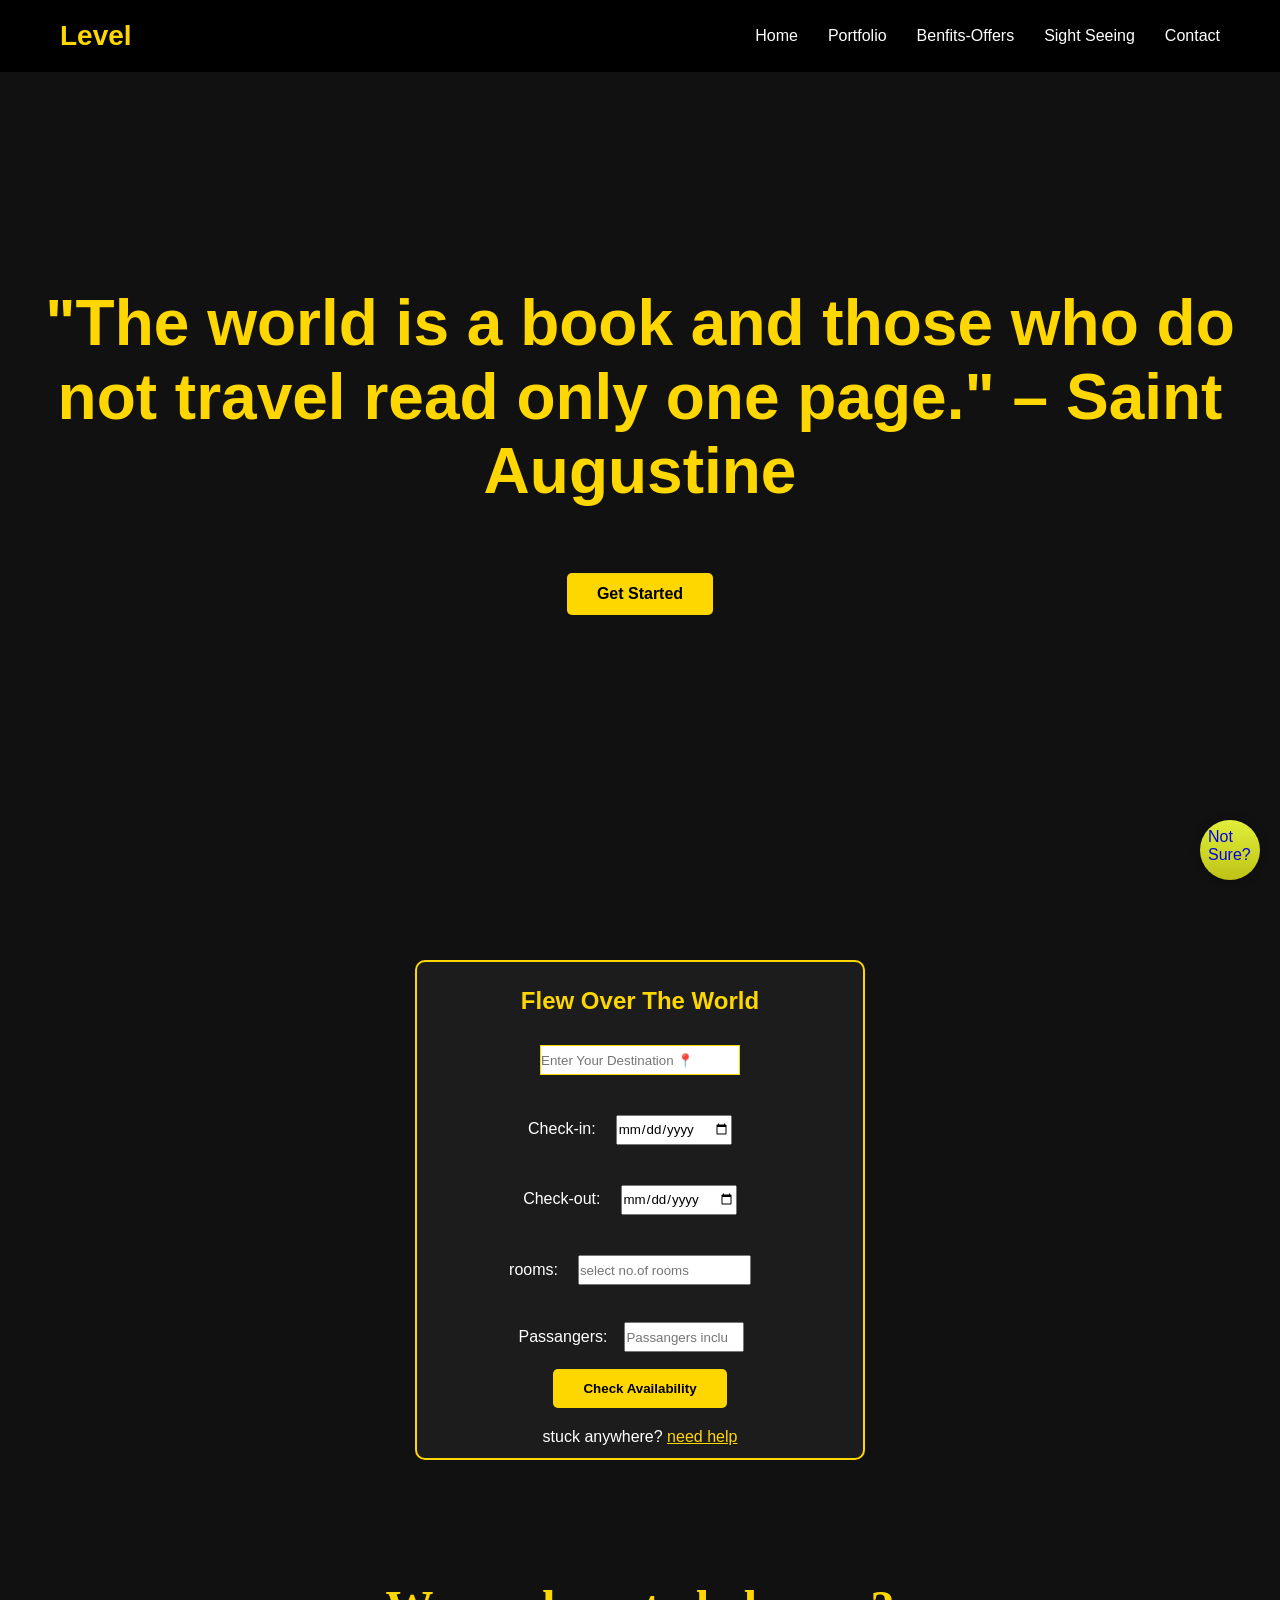
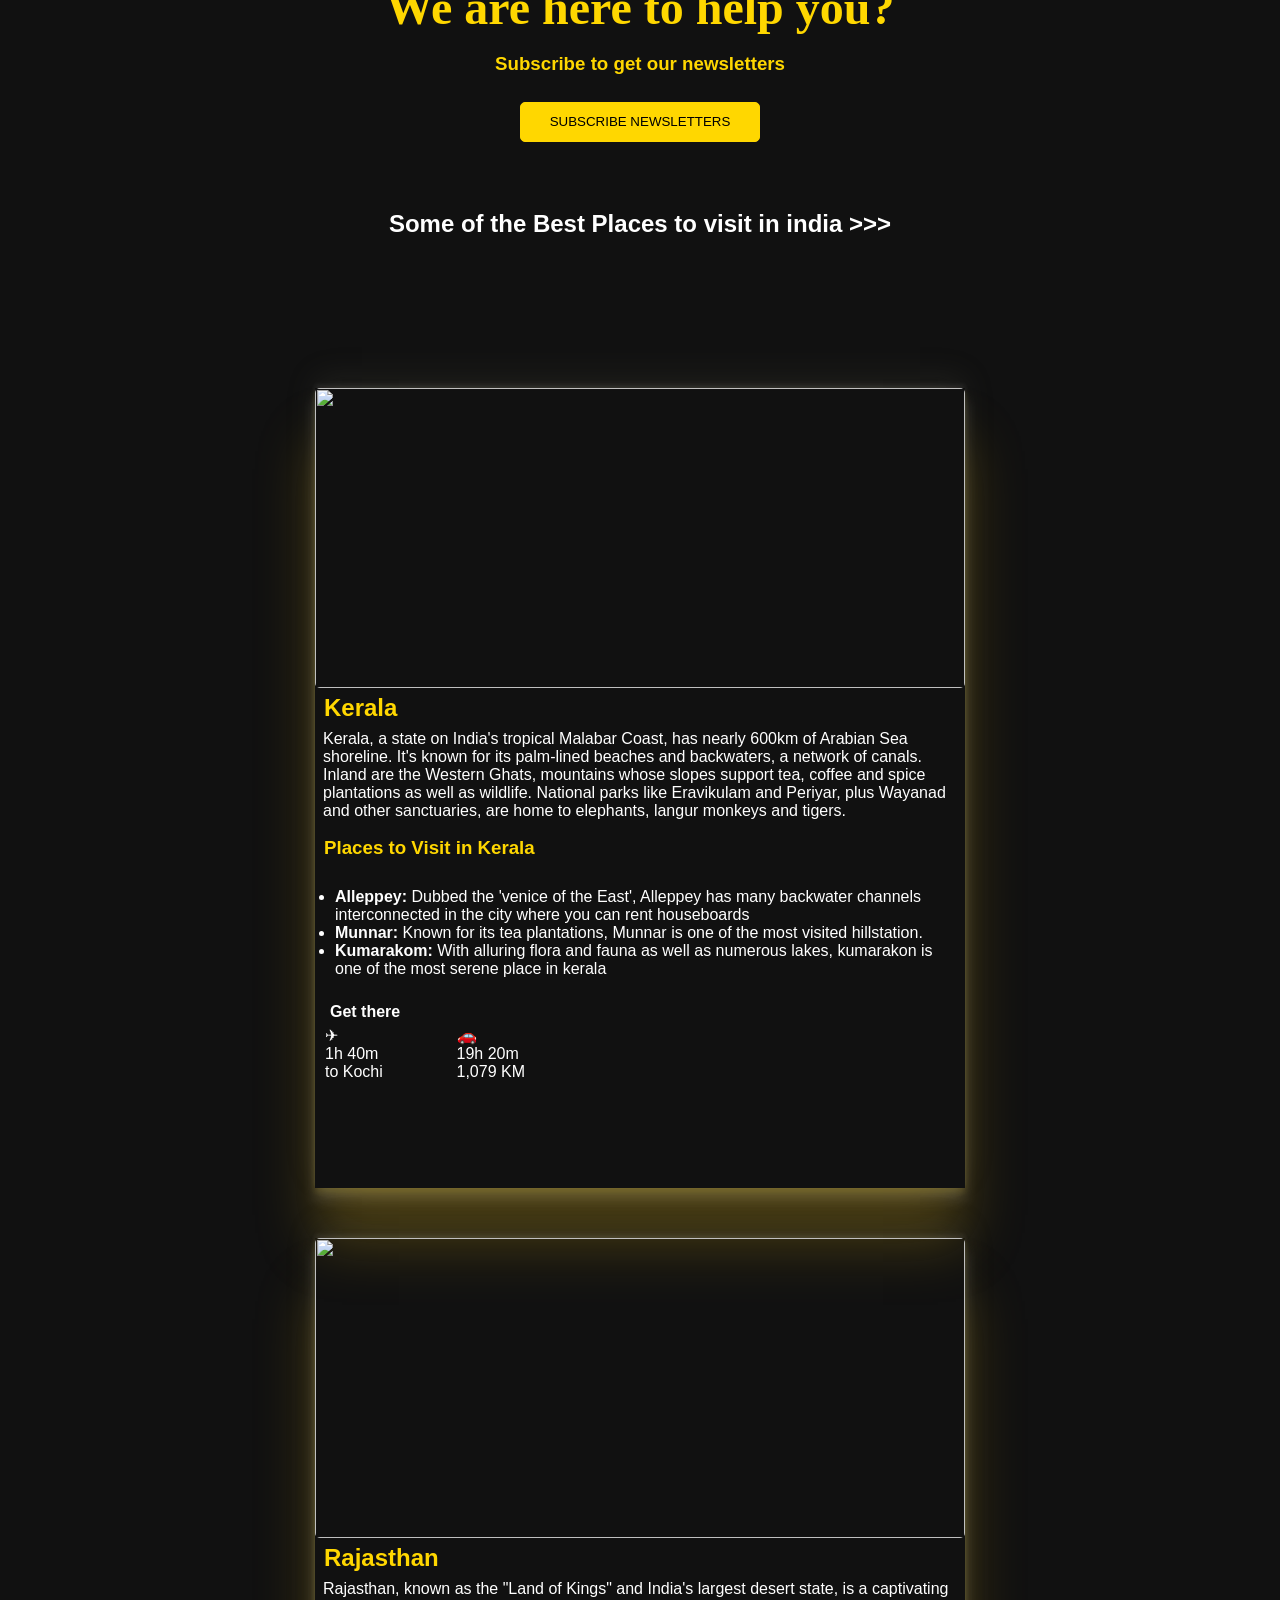
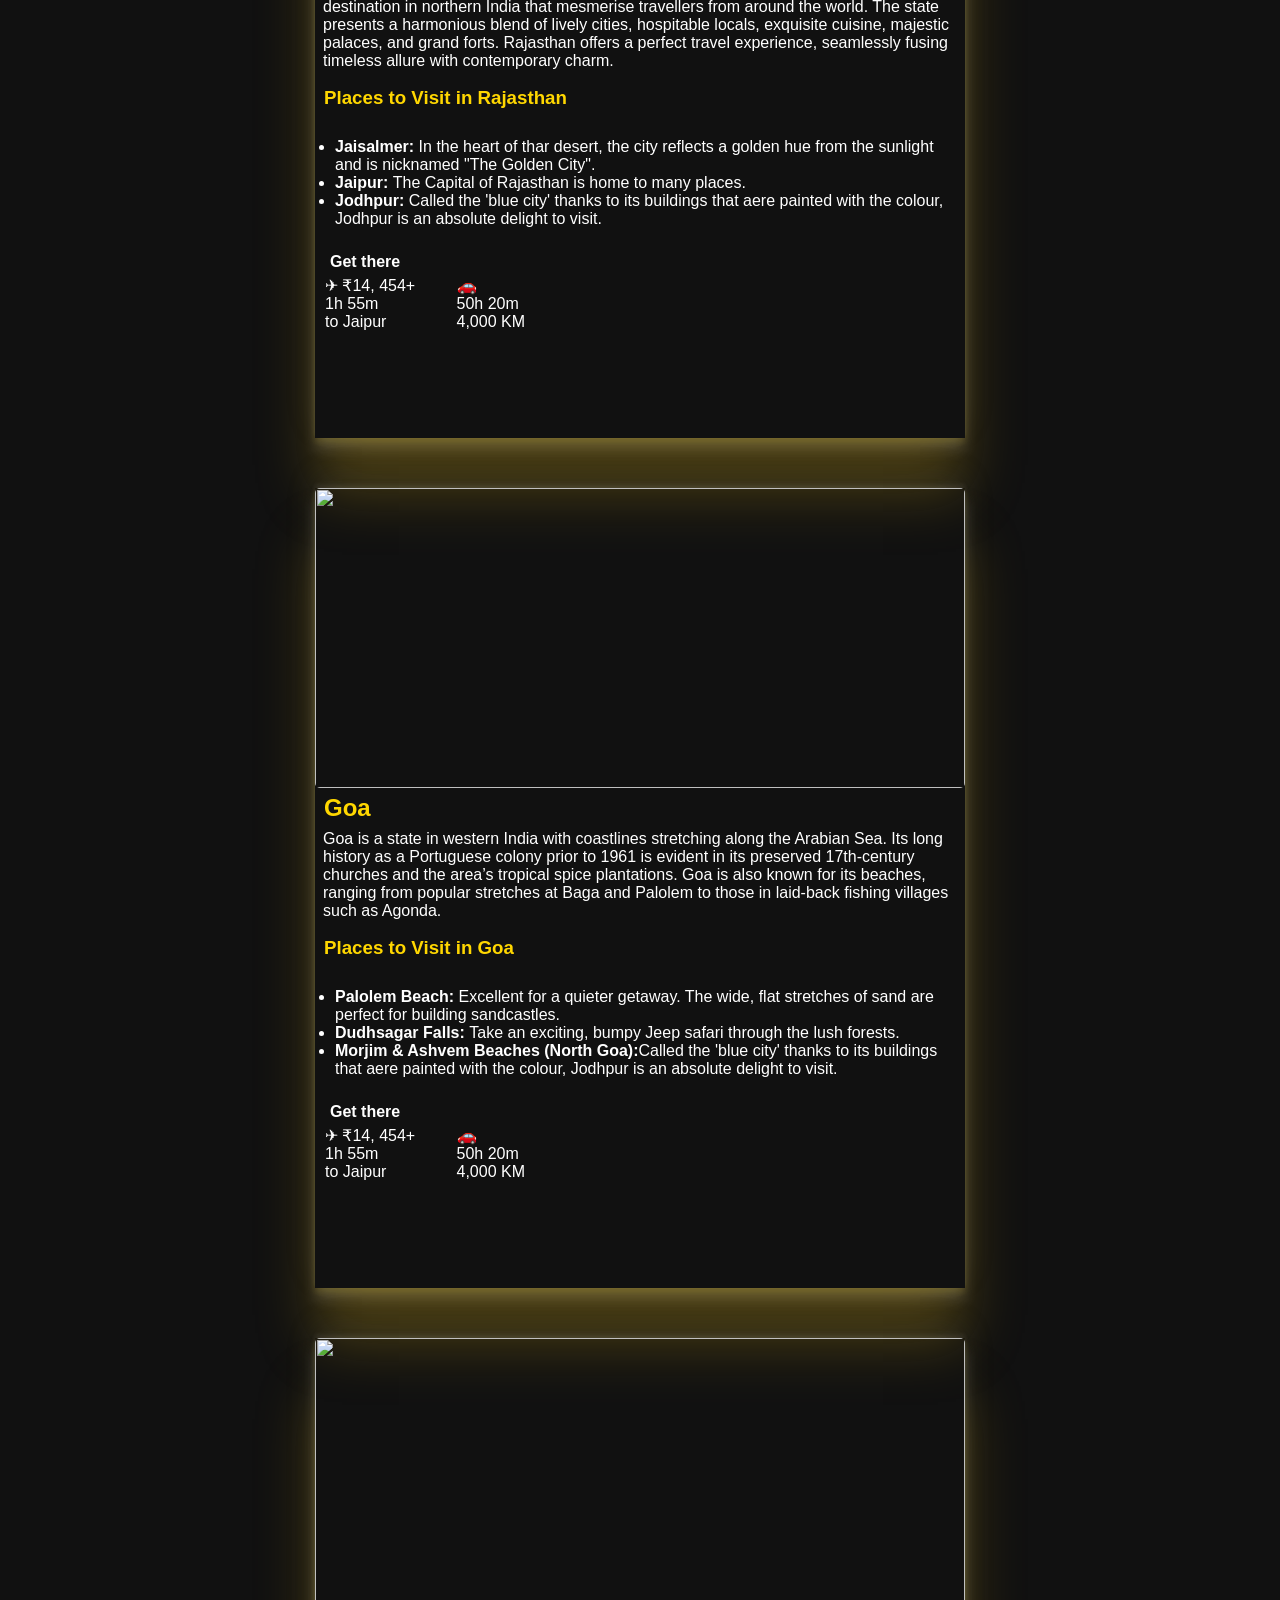
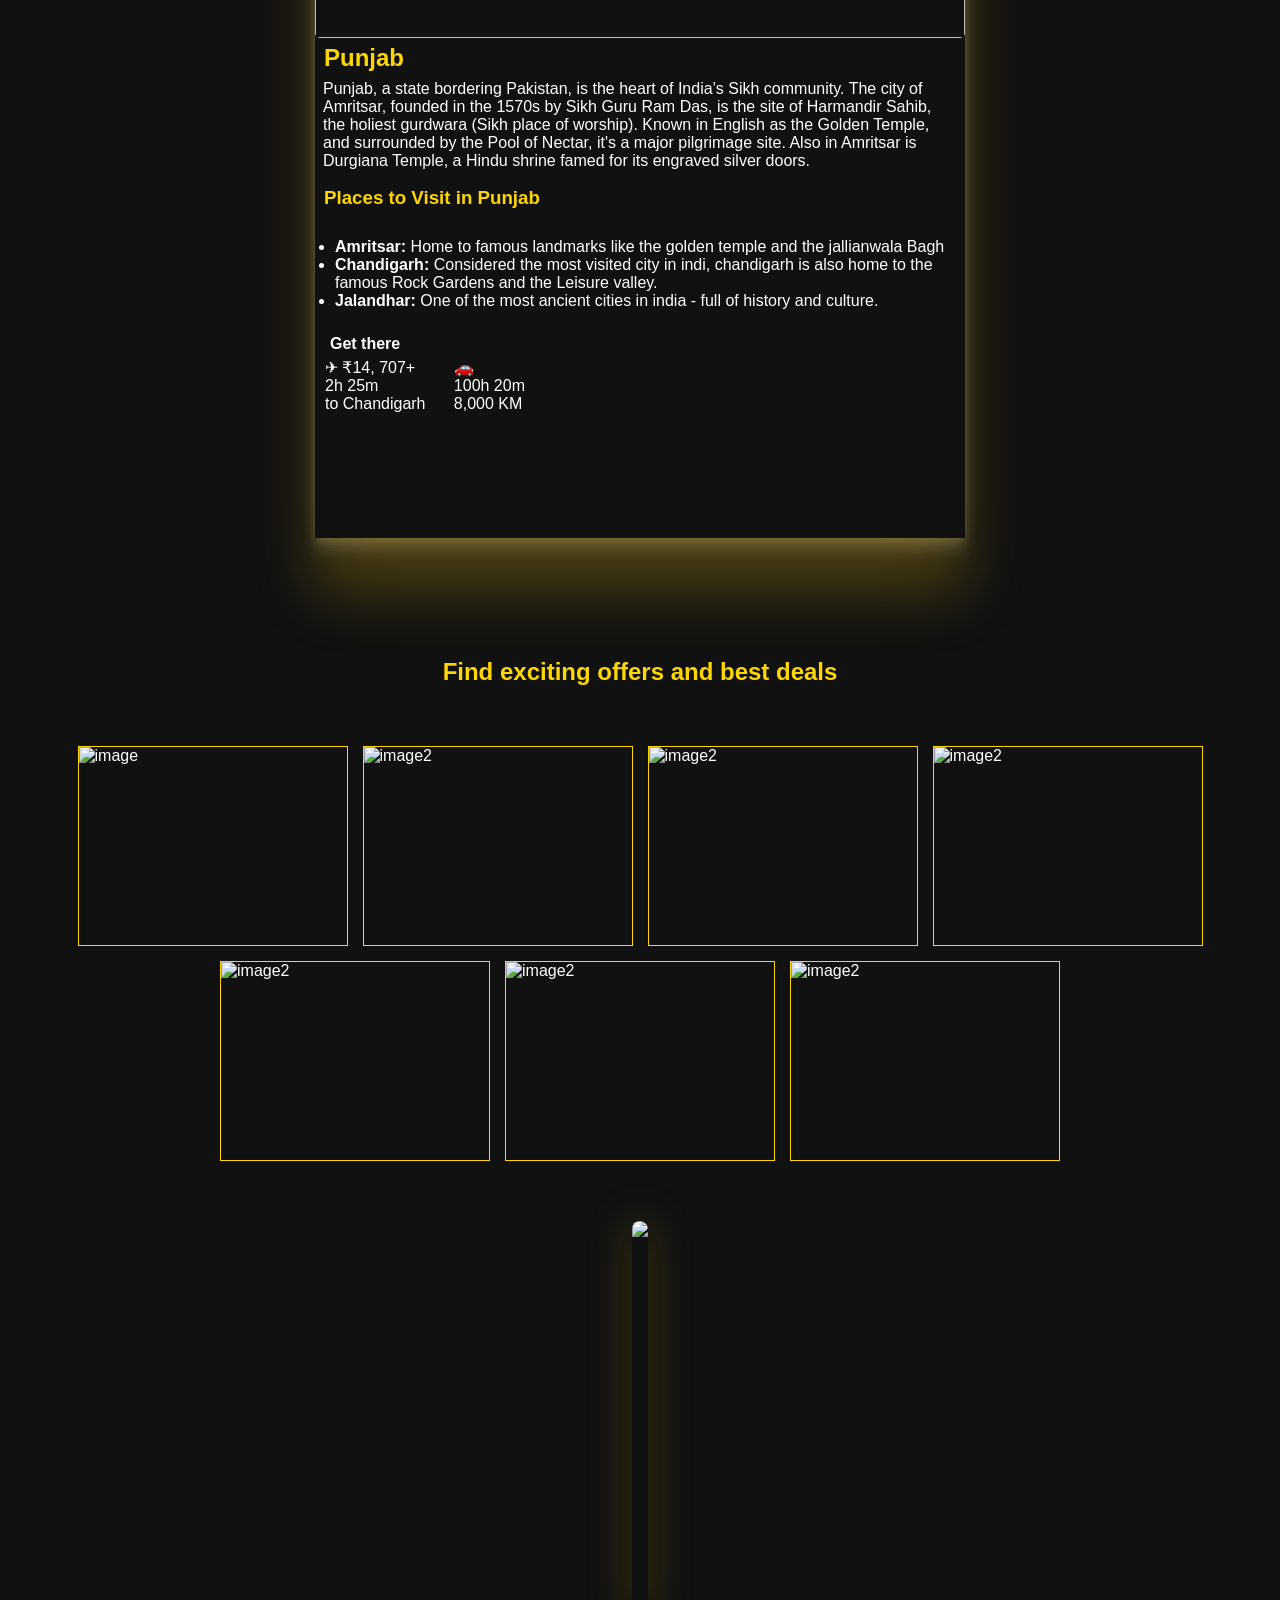
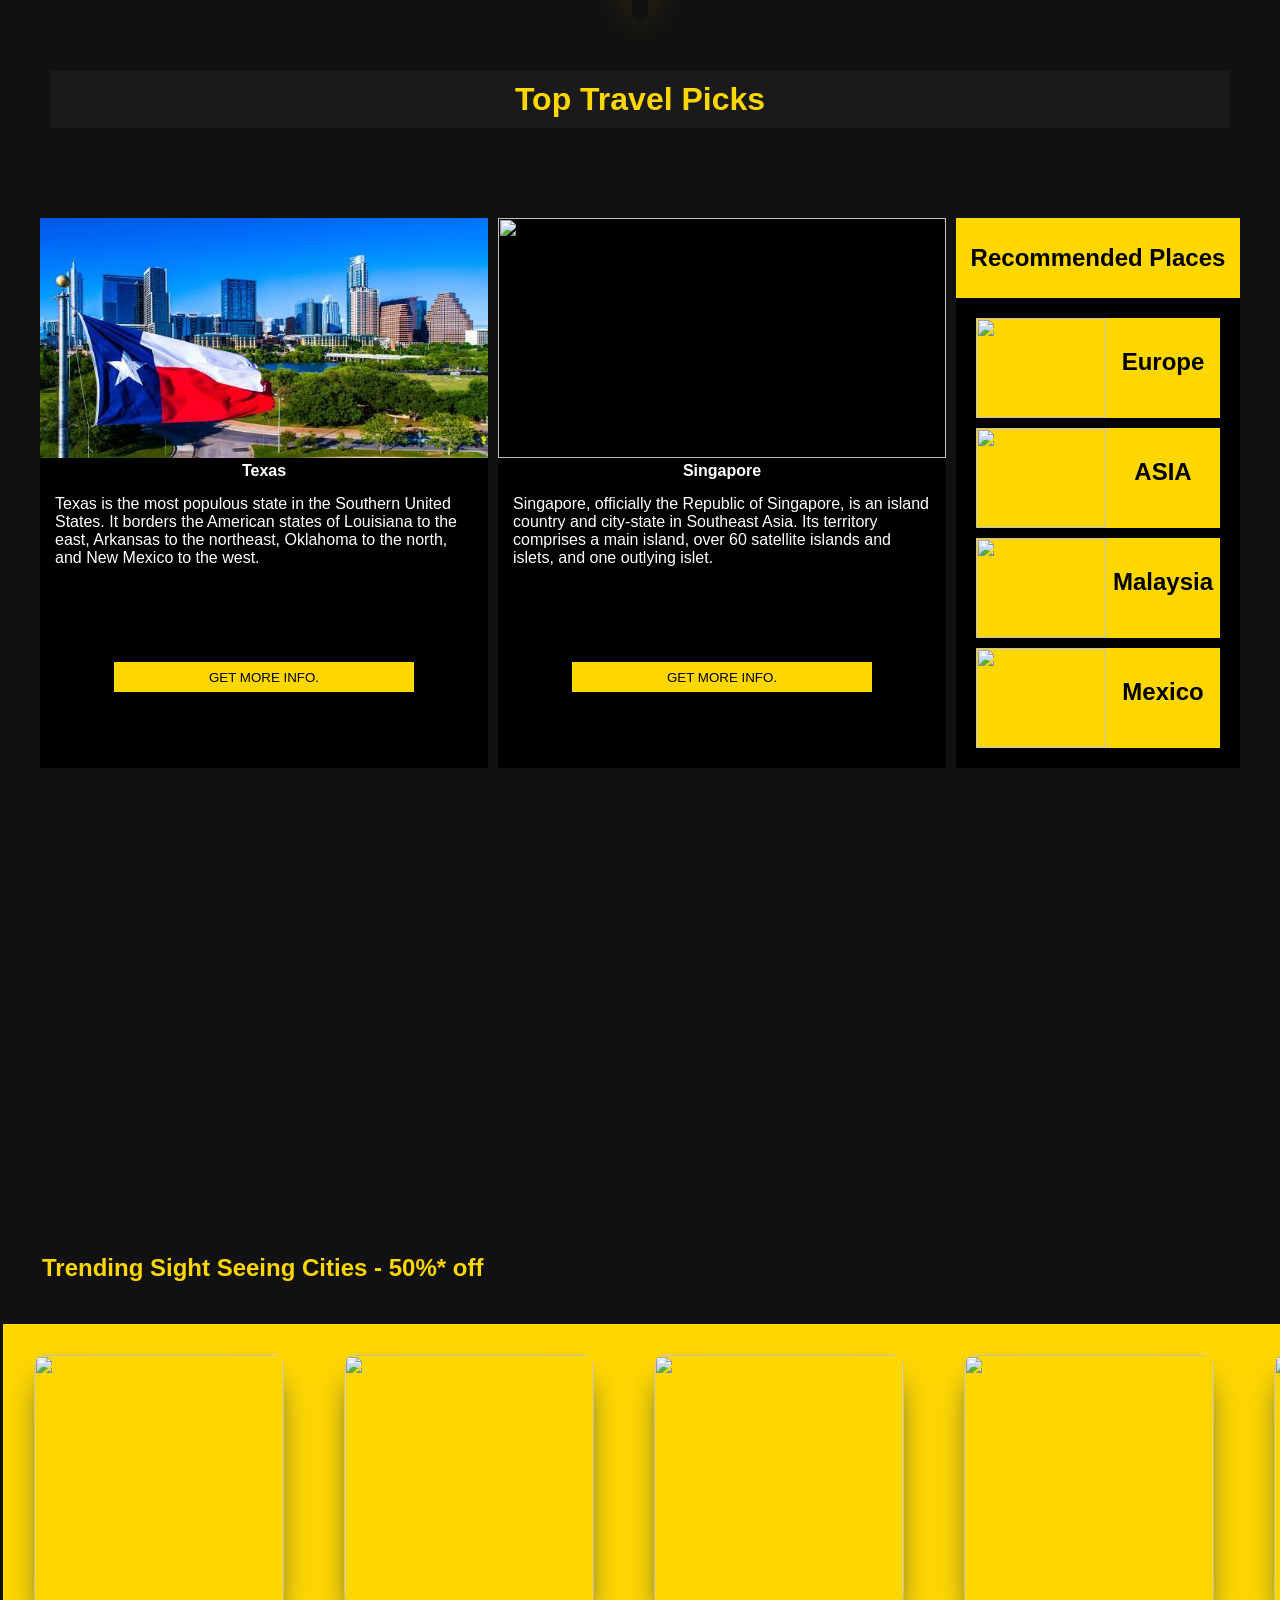
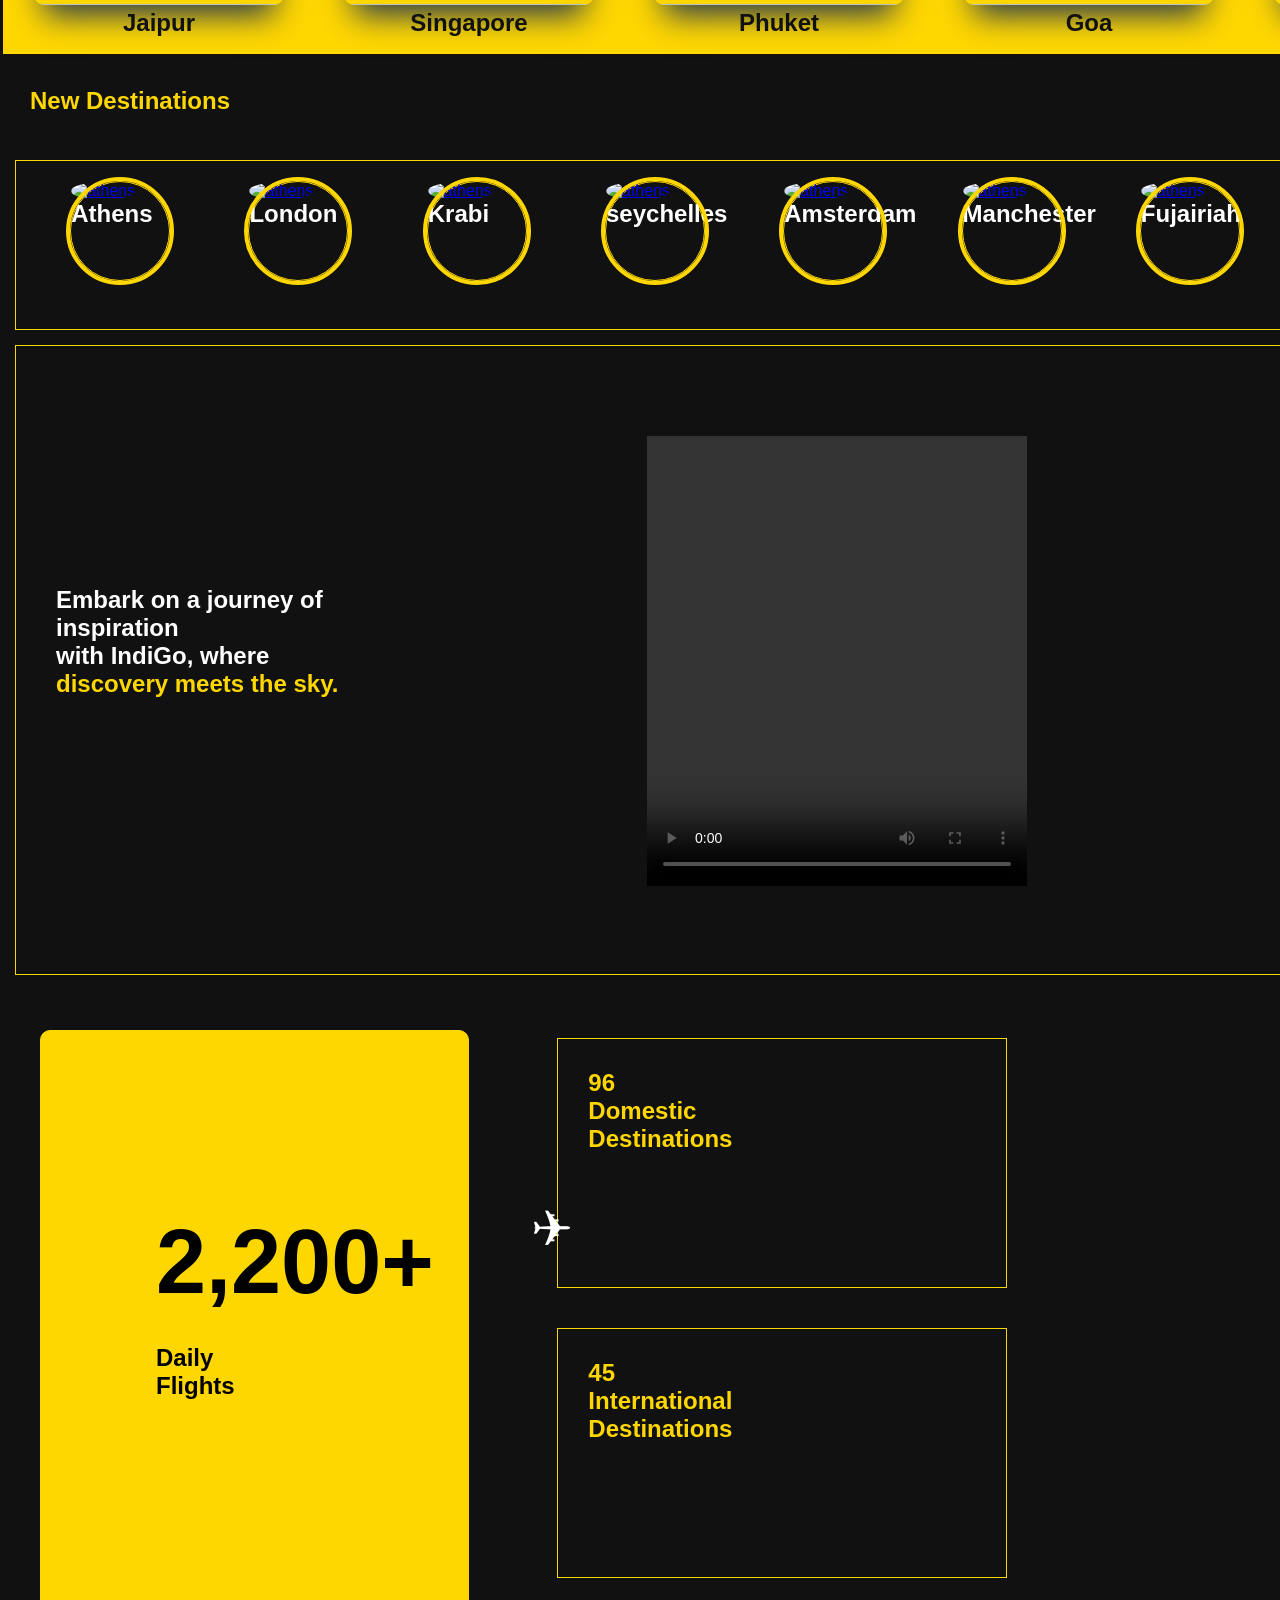
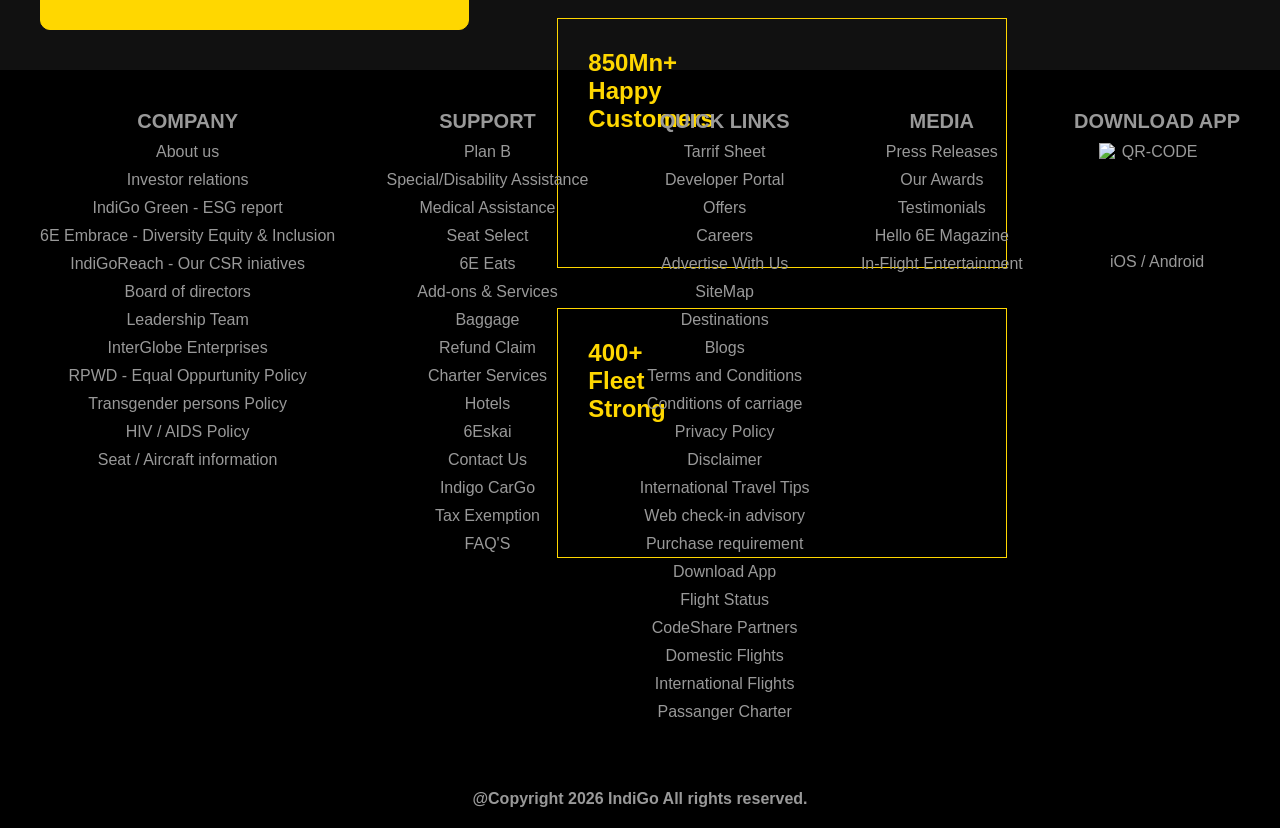
==== index.html @ 34ef170e "Level Website Completedgit add .!" ====
<!DOCTYPE html>
<html lang="en">
<head>
<meta charset="UTF-8">
<meta name="viewport" content="width=device-width, initial-scale=1.0">
<title>Level - Live View</title>
  <link rel="icon" type="image/x-icon" href="https://cdn.pixabay.com/photo/2012/04/24/12/46/letter-39873_960_720.png">
<style>
</style>
<link href="index.css" rel="stylesheet">
</head>
<body>

     <div class="splash">
        <div class="plane">✈️</div>
    </div>

    <div id="Home-1">

<nav>
    <div class="logo">Level</div>

    <ul>
        <li><a href="#Home-1">Home</a></li>
        <li><a href="#portfolio">Portfolio</a></li>
        <li><a href="#benifits-section">Benfits-Offers</a></li>
        <li><a href="#sight-seeing">Sight Seeing</a></li>
        <li><a href="#contact-us">Contact</a></li>
    </ul>
</nav>

<div class="floating-btn"> <a style="list-style: none;text-decoration: none;" href="https://www.goindigo.in/sightseeing?linkNav=Flightsheadersightseeing" target="_blank">Not Sure?</a> </div>

<section class="hero">
    <!-- <img class="bg-image" src="https://img.magnific.com/premium-photo/concept-adventure-extreme-travel_820340-31600.jpg?semt=ais_hybrid&w=740&q=80"> -->
    <h2>"The world is a book and those who do not travel read only one page." – Saint Augustine</h2>
    
    <a href="https://www.asianleadershipcentre.org/asia-council/countries/" target="_blank" class="btn">Get Started</a>
</section>

<section class="form-container">

    <div class="form">
        <h2>Flew Over The World</h2>
        <input class="form-destination" type="text" placeholder="Enter Your Destination 📍"><br>
        Check-in:<input class="check-in" name="Check-in" placeholder=" 📆  Check-in"  type="date"><br>
        Check-out:<input class="check-out" name="Check-Out" type="date" placeholder=" 📆  Check-Out" value="Check-Out"><br>
        rooms:<input class="roomS" name="Rooms" type="number" placeholder="select no.of rooms" value="rooms"><br>
        Passangers:<input class="passangers" type="number" placeholder="Passangers including Adults & Childrens">
        <button class="check-avalability">Check Availability</button>
        <div class="stuck-anywhere-need-help">
         <span id="stuck-anywhere">stuck anywhere?</span>
         <span><a class="need-help" href="#">need help</a></span>
        </div>
    </div>

</section>

</div>

<div id="portfolio">

<section class="red-color-section">

        <div class="We-are-here-to-help-you">
            <h1 id="h1">We are here to help you?</h1>
        </div>

        <div class="Subscribe-to-get-our-newsletters">
            <h3>Subscribe to get our newsletters</h3>
        </div>

        <div class="subscribe-newsletter">
            <button class="sn">SUBSCRIBE NEWSLETTERS</button>
        </div>
</section>

    <section class="my-own">
        <h1 id="my-own-side-heading"><b>Some of the Best Places to visit in india >>></b></h1>
        <div class="cards">

            <div class="card1">
                <div class="img-div">
                    <img class="kerala-imgg" src="https://www.treebo.com/blog/wp-content/uploads/2018/06/Kerala.jpg">
                </div>
                <div class="card1-description">
                    <h1 id="name-of-the-state">Kerala</h1>
                    <p id="card1-info">Kerala, a state on India's tropical Malabar Coast, has nearly
                        600km of Arabian Sea shoreline. It's known for its palm-lined beaches and
                        backwaters, a network of canals. Inland are the Western Ghats, mountains whose
                        slopes support tea, coffee and spice plantations as well as wildlife. National
                        parks like Eravikulam and Periyar, plus Wayanad and other sanctuaries, are home
                        to elephants, langur monkeys and tigers.
                    </p>
                    <h3 class="Places-to-Visit-in-Kerala"><b>Places to Visit in Kerala</b></h3>
                    <ul class="unordered-list">
                        <li><b>Alleppey: </b>Dubbed the 'venice of the East', Alleppey has many backwater channels
                            interconnected in the city where you can rent houseboards</li>
                        <li><b>Munnar: </b>Known for its tea plantations, Munnar is one of the most visited hillstation.
                        </li>
                        <li><b>Kumarakom: </b>With alluring flora and fauna as well as numerous lakes,
                            kumarakon is one of the most serene place in kerala</li>
                    </ul>
                    <div class="whole-box">

                        <div class="get-there-box">
                            <p id="get-there"><b>Get there</b></p>
                            <div class="content-box1">
                                <div class="child">
                                    <p>✈︎</p>
                                    <p>1h 40m</p>
                                    <p>to Kochi</p>
                                </div>
                                <div>
                                    <p>🚗</p>
                                    <p>19h 20m</p>
                                    <p>1,079 KM</p>
                                </div>
                            </div>

                        </div>
                        <div class="iframe">
                            <iframe class="video" width="560" height="315" src="https://www.youtube.com/embed/GISoFxnbb7I?si=9nbxEbOuo2w35125" title="YouTube video player" frameborder="0" allow="accelerometer; autoplay; clipboard-write; encrypted-media; gyroscope; picture-in-picture; web-share" referrerpolicy="strict-origin-when-cross-origin" allowfullscreen></iframe>
                        </div>
                    </div>
                </div>
            </div>

            <!--card-2-->

        <div class="card1">
                <div class="img-div">
                    <img class="kerala-imgg" src="https://www.treebo.com/blog/wp-content/uploads/2018/06/Rajasthan.jpg">
                </div>
                <div class="card1-description">
                    <h1 id="name-of-the-state">Rajasthan</h1>   
                    <p id="card1-info">Rajasthan, known as the "Land of Kings" and India's largest desert 
                        state, is a captivating destination in northern India that mesmerise travellers 
                        from around the world. The state presents a harmonious blend of lively cities, 
                        hospitable locals, exquisite cuisine, majestic palaces, and grand forts. Rajasthan 
                        offers a perfect travel experience, seamlessly fusing timeless allure with 
                        contemporary charm.
                    </p>
                    <h3 class="Places-to-Visit-in-Kerala"><b>Places to Visit in Rajasthan</b></h3>
                    <ul class="unordered-list">
                        <li><b>Jaisalmer: </b>In the heart of thar desert, the city reflects a golden hue 
                            from the sunlight and is nicknamed "The Golden City".</li>
                        <li><b>Jaipur: </b>The Capital of Rajasthan is home to many places.
                        </li>
                        <li><b>Jodhpur: </b>Called the 'blue city' thanks to its buildings that aere 
                            painted with the colour, Jodhpur is an absolute delight to visit.</li>
                    </ul>
                    <div class="whole-box">

                        <div class="get-there-box">
                            <p id="get-there"><b>Get there</b></p>
                            <div class="content-box1">
                                <div class="child">
                                    <p>✈︎ ₹14, 454+</p>
                                    <p>1h 55m</p>
                                    <p>to Jaipur</p>
                                </div>
                                <div>
                                    <p>🚗</p>
                                    <p>50h 20m</p>
                                    <p>4,000 KM</p>
                                </div>
                            </div>

                        </div>
                        <div class="iframe">
                            <iframe class="video2" width="560" height="315" src="https://www.youtube.com/embed/k0-y-BwxZWk?si=HdPTET4Sr2cdMZ4j" title="YouTube video player" frameborder="0" allow="accelerometer; autoplay; clipboard-write; encrypted-media; gyroscope; picture-in-picture; web-share" referrerpolicy="strict-origin-when-cross-origin" allowfullscreen></iframe>
                        </div>
                    </div>
                </div>
            </div>

        <!--card-3-->

        <div class="card1">
                <div class="img-div">
                    <img class="kerala-imgg" src="https://lh3.googleusercontent.com/gps-cs-s/APNQkAHlYtUcO1LS0rTzZSZVDxn_8Nw92QNb6heS0cu_9eSJjFSpU07q_LoY-jIWpLzZSaMz52hpDA0mf5jZ_R36NmZwULNKLR_wjxPQcJH815_PFd3iDzuOdC7-1sn8__stLzX0ozQ=w540-h312-n-k-no">
                </div>
                <div class="card1-description">
                    <h1 id="name-of-the-state">Goa</h1>   
                    <p id="card1-info">Goa is a state in western India with coastlines stretching along 
                        the Arabian Sea. Its long history as a Portuguese colony prior to 1961 is evident 
                        in its preserved 17th-century churches and the area’s tropical spice plantations. 
                        Goa is also known for its beaches, ranging from popular stretches at Baga and 
                        Palolem to those in laid-back fishing villages such as Agonda.
                    </p>
                    <h3 class="Places-to-Visit-in-Kerala"><b>Places to Visit in Goa</b></h3>
                    <ul class="unordered-list">
                        <li><b>Palolem Beach: </b> Excellent for a quieter getaway. The wide, flat stretches of sand are perfect for building sandcastles.</li>
                        <li><b>Dudhsagar Falls: </b>Take an exciting, bumpy Jeep safari through the lush forests.</li>
                        <li><b>Morjim & Ashvem Beaches (North Goa):</b>Called the 'blue city' thanks to its buildings that aere 
                            painted with the colour, Jodhpur is an absolute delight to visit.</li>
                    </ul>
                    <div class="whole-box">

                        <div class="get-there-box">
                            <p id="get-there"><b>Get there</b></p>
                            <div class="content-box1">
                                <div class="child">
                                    <p>✈︎ ₹14, 454+</p>
                                    <p>1h 55m</p>
                                    <p>to Jaipur</p>
                                </div>
                                <div>
                                    <p>🚗</p>
                                    <p>50h 20m</p>
                                    <p>4,000 KM</p>
                                </div>
                            </div>

                        </div>
                        <div class="iframe">
                        <iframe class="video2" width="560" height="315" src="https://www.youtube.com/embed/9VJiNwlxZYc?si=Tsiv7WD4QGLGctbl" title="YouTube video player" frameborder="0" allow="accelerometer; autoplay; clipboard-write; encrypted-media; gyroscope; picture-in-picture; web-share" referrerpolicy="strict-origin-when-cross-origin" allowfullscreen></iframe>                        </div>
                    </div>
                </div>
            </div>

            <!--card-4-->

            <div class="card1">
                <div class="img-div">
                    <img class="kerala-imgg" src="https://s7ap1.scene7.com/is/image/incredibleindia/1-nakodar-tomb-jalandhar-punjab-city-hero?qlt=82&ts=1726674721242">
                </div>
                <div class="card1-description">
                    <h1 id="name-of-the-state">Punjab</h1>   
                    <p id="card1-info">Punjab, a state bordering Pakistan, is the heart of India’s Sikh 
                        community. The city of Amritsar, founded in the 1570s by Sikh Guru Ram Das, is the 
                        site of Harmandir Sahib, the holiest gurdwara (Sikh place of worship). Known in 
                        English as the Golden Temple, and surrounded by the Pool of Nectar, it's a major 
                        pilgrimage site. Also in Amritsar is Durgiana Temple, a Hindu shrine famed for its 
                        engraved silver doors.
                    </p>
                    <h3 class="Places-to-Visit-in-Punjab"><b>Places to Visit in Punjab</b></h3>
                    <ul class="unordered-list">
                        <li><b>Amritsar: </b>Home to famous landmarks like the golden temple and the jallianwala Bagh</li>
                        <li><b>Chandigarh: </b>Considered the most visited city in indi, chandigarh is also home to the
                            famous Rock Gardens and the Leisure valley. 
                        </li>
                        <li><b>Jalandhar: </b>One of the most ancient cities in india - full of history and culture.</li>
                    </ul>
                    <div class="whole-box">

                        <div class="get-there-box">
                            <p id="get-there"><b>Get there</b></p>
                            <div class="content-box1">
                                <div class="child">
                                    <p>✈︎ ₹14, 707+</p>
                                    <p>2h 25m</p>
                                    <p>to Chandigarh</p>
                                </div>
                                <div>
                                    <p>🚗</p>
                                    <p>100h 20m</p>
                                    <p>8,000 KM</p>
                                </div>
                            </div>

                        </div>
                        <div class="iframe">
                            <iframe class="video2" width="560" height="315" src="https://www.youtube.com/embed/aHs_BvCDfiE?si=v-JQ_oXqrCWLuQpe" title="YouTube video player" frameborder="0" allow="accelerometer; autoplay; clipboard-write; encrypted-media; gyroscope; picture-in-picture; web-share" referrerpolicy="strict-origin-when-cross-origin" allowfullscreen></iframe>
                        </div>
                    </div>
                </div>
            </div>
        </div> 
    </section>
</div>

    

    <section class="Offers-benifits">
        <div id="benifits-section">
        <h1 class="benifits-offers">Find exciting offers and best deals</h1>
        <div class="parent-container-under-offers-benifits">
            <div class="Card-One">
                <img src="https://www.goindigo.in/content/dam/marketplace/in/en/assets/Cabs/V1%20WEB%202.0.cabs.jpg?ui-ux=newuiz" alt="image" style="width:270px;height:200px;">
            </div>

            <div class="Card-One">
                <img src="https://www.goindigo.in/content/dam/marketplace/in/en/assets/Retail/Deals_and_offer.png" alt="image2" style="width:270px;height:200px;">
            </div>
            
            <div class="Card-One">
                <img src="https://www.goindigo.in/content/dam/marketplace/in/en/assets/hotels/HOTELS-INDIGO_WEB_ASSETS_V1-WEB.jpg?ui-ux=newui" alt="image2" style="width:270px;height:200px;">
            </div>

            <div class="Card-One">
                <img src="https://www.goindigo.in/content/dam/s6web/in/en/assets/target/3x_v1-Offer-tile-Web.jpg" alt="image2" style="width:270px;height:200px;">
            </div>

            <div class="Card-One">
                <img src="https://www.goindigo.in/content/dam/s6web/in/en/assets/D2C/target/Desktop_bluchip.jpg" alt="image2" style="width:270px;height:200px;">
            </div>

            <div class="Card-One">
                <img src="https://www.goindigo.in/content/dam/marketplace/in/en/assets/Sight_seeing/Marketplace_Sightseeing_Web_Adapts_Updated_Balloons_&_No_Pick_V1_WEB.jpg" alt="image2" style="width:270px;height:200px;">
            </div>

            <div class="Card-One">
                <img src="https://www.goindigo.in/content/dam/s6web/in/en/assets/target/d2c/3x_V1---WEB---tile-5.jpg" alt="image2" style="width:270px;height:200px;">
            </div>
        </div>

        <div class="offer-img">
            <img class="last-img-under-benifits-offers" src="https://www.goindigo.in/content/dam/s6web/in/en/assets/homepage/banner/weekend-wonders-sale-ff/LP_WEB_Weekend_wonders.jpg">
        </div>
        </div>
    </section>

    <div id="sight-seeing">

    <h1 id="top-travel-picks">Top Travel Picks</h1>
    <section class="five-cards-section">
        <div class="container9">

            <div class="five">
                <div class="img1">
                    <img class="texas" src="[data-uri]">
                </div>
                <h4 style="text-align: center;">Texas</h4>
                <p class="text-inside-texas">Texas is the most populous state in the Southern United States. It borders the American 
                    states of Louisiana to the east, Arkansas to the northeast, Oklahoma to the north, and 
                    New Mexico to the west.
                </p>
                <div class="btn-container">
                    <button class="more-info-btn" onclick="">GET MORE INFO.</button>
                </div>
            </div>

            <div class="five">
                <div class="img1">
                    <img class="texas" src="https://lh3.googleusercontent.com/gps-cs-s/APNQkAH75caR2SFyl72Lm_BbU8uWchk4ECW-qJ0zR7tr-NjUpxTpZGpZtY7x__ZKKl4Nd8HyQsES4dkCwstWIW061EM-3qJavR7nGCMEOTwyBQOHnodz5qniWc1qQmDE7Aaxvax48DYv2A=w540-h312-n-k-no">
                </div>
                <h4 style="text-align: center;">Singapore</h4>
                <p class="text-inside-texas">Singapore, officially the Republic of Singapore, is an island 
                    country and city-state in Southeast Asia. Its territory comprises a main island, over 
                    60 satellite islands and islets, and one outlying islet.
                </p>
                <div class="btn-container">
                    <button class="more-info-btn">GET MORE INFO.</button>
                </div>
            </div>

            <div class="five">
                <div class="top-section"><h2>Recommended Places</h2></div>
                <div class="five-box-container">

                <div class="one-box" id="One-box">
                    <img class="image1" src="https://encrypted-tbn0.gstatic.com/images?q=tbn:ANd9GcSLVBt2JyOKVMIcUIsRvuvhSWGl0HVbReg1vEF1zeMkzw&s=10">
                    <h2 style="display: flex; flex-direction: column;justify-content: center;align-items: center;align-content: center;padding-top: 30px;">Europe</h2>
                </div>
                <div class="one-box" id="One-box">
                    <img class="image1" src="https://encrypted-tbn0.gstatic.com/images?q=tbn:ANd9GcQTtbcJmuiajAKb3CHfamfPhwrN-YFo9C_dH_9NB5IzVQ&s=10">
                    <h2 style="display: flex; flex-direction: column;justify-content: center;align-items: center;align-content: center;padding-top: 30px;">ASIA</h2>
                </div>
                <div class="one-box" id="One-box">
                    <img class="image1" src="https://encrypted-tbn0.gstatic.com/images?q=tbn:ANd9GcQRs3yXzWSF-9wlD6AScDxxTD9HEKmVYpmPHjptaNERnA&s=10">
                    <h2 style="display: flex; flex-direction: column;justify-content: center;align-items: center;align-content: center;padding-top: 30px;">Malaysia</h2>
                </div>
                <div class="one-box" id="One-box">
                    <img class="image1" src="https://encrypted-tbn0.gstatic.com/images?q=tbn:ANd9GcSLuIfW3A1zOLsTM-eP5XsClrJUSOMcW-C8-rWjzoAW5w&s=10">
                    <h2 style="display: flex; flex-direction: column;justify-content: center;align-items: center;align-content: center;padding-top: 30px;">Mexico</h2>
                </div>
                </div>
            </div>
        </div>
    </section>
    </div>

    <section>
        <iframe class="kerala-video" width="100%" height="315" src="https://www.youtube.com/embed/GISoFxnbb7I?si=bKWPr6j9HZQpZIYS" title="YouTube video player" frameborder="0" allow="accelerometer; autoplay; clipboard-write; encrypted-media; gyroscope; picture-in-picture; web-share" referrerpolicy="strict-origin-when-cross-origin" allowfullscreen></iframe>
    </section>

    <section class="trending-sight-seeing-cities">
        <h2 style="padding:42px;color: #FFD700;">Trending Sight Seeing Cities - 50%* off</h2>
        <div class="parent-container-of-trending-sight-seeing-cities">
            <div id="jaipur-image">
                <a href="https://www.tourism.rajasthan.gov.in/jaipur.html" target="_blank">
               <img src="https://assets.cntraveller.in/photos/66a9ce9ba5fa5da03ea872ba/master/w_1600%2Cc_limit/GettyImages-1503371454.jpg" style="width:250px; height:250px; border-radius: 10px;"> 
               </a>
               <h2 style="text-align: center;margin-top: 0px; color:#111;">Jaipur</h2> 
            </div>

            <div id="jaipur-image">
                <a href="https://www.britannica.com/place/Singapore" target="_blank">
               <img src="https://www.pelago.com/img/destinations/singapore/1023-1702_singapore2-xlarge.webp" style="width:250px; height:250px; border-radius: 10px;"> 
               </a>
               <h2 style="text-align: center;margin-top: 0px; color:#111;">Singapore</h2>
            </div>

            <div id="jaipur-image">
               <a href="https://www.tourismthailand.org/Destinations/Provinces/Phuket/350" target="_blank">
               <img src="https://encrypted-tbn0.gstatic.com/images?q=tbn:ANd9GcQsRgGfUVPBGpv3vPqRlFLq3iAYhMhtexHg_O9hGWt5fIbIbsLHe40zlrY&s=10" style="width:250px; height:250px; border-radius: 10px;"> 
               </a>
               <h2 style="text-align: center;margin-top: 0px; color:#111;">Phuket</h2>
            </div>

            <div id="jaipur-image">
               <a href="https://www.goa.gov.in/" target="_blank">
               <img src="https://ouqeoizufbofdqbuiwvx.supabase.co/storage/v1/object/public/destinations/Goa.jpg" style="width:250px; height:250px; border-radius: 10px;"> 
               </a>
               <h2 style="text-align: center;margin-top: 0px; color:#111;">Goa</h2>
            </div>

            <div id="jaipur-image">
                <a href="https://vietnam.travel/places-to-go/southern-vietnam/ho-chi-minh-city" target="_blank">
               <img src="https://safariindia.com/wp-content/uploads/2025/12/Bui-Vien-walking-street-Ho-Chi-Minh-City-Vietnam-_-laugh-travel-eat-1.jpg" style="width:250px; height:250px; border-radius: 10px;"> 
               </a>
               <h2 style="text-align: center;margin-top: 0px;color:#111;">Ho Chi Minh</h2>
            </div>
        </div>
    </section>


    <section class="new-destinations">
        <h2 style="color:#FFD700;padding: 30px;"><b>New Destinations</b></h2>
        <div class="parent-container-of-new-destinations">
            <div class="athens">
                <a href="https://www.thisisathens.org/" target="_blank">
                <img src="https://media.cntraveller.com/photos/686e782f4b765073a6a6a298/1:1/w_3640,h_3640,c_limit/Glyfada%20Beach_Athens_080725_GettyImages-1224542532.jpg" alt="athens" style="width:100px; height:100px; border-radius: 50%;">
                </a>
                <h2>Athens</h2>
            </div>

            <div class="athens">
                <a href="https://www.visitlondon.com/" target="_blank">
                <img src="https://images.trvl-media.com/place/508415/279c373b-605c-42df-ac0a-c669673cf745.jpg" alt="athens" style="width:100px; height:100px; border-radius: 50%;">
                </a>
                <h2>London</h2>
            </div>

            <div class="athens">
                <a href="https://www.tripadvisor.in/Tourism-g297927-Krabi_Town_Krabi_Province-Vacations.html" target="_blank">
                <img src="https://encrypted-tbn0.gstatic.com/images?q=tbn:ANd9GcRIu4XyNuooX6hoP4Vf_bejH4ILpr3FpZlf7lrkty5z2a8tXMD3SAB5oV4&s=10" alt="athens" style="width:100px; height:100px; border-radius: 50%;">
                </a>
                <h2>Krabi</h2>
            </div>

            <div class="athens">
                <a href="https://www.seychelles.com/home" target="_blank">
                <img src="https://encrypted-tbn0.gstatic.com/images?q=tbn:ANd9GcTtXz049iLH76s3kpbCwAN4V2yTjnnEdpbujq5yH06_cQ&s=10" alt="athens" style="width:100px; height:100px; border-radius: 50%;">
                </a>
                <h2>seychelles</h2>
            </div>

            <div class="athens">
                <a href="https://www.amsterdam.nl/en/" target="_blank">
                <img src="https://encrypted-tbn0.gstatic.com/images?q=tbn:ANd9GcRWhiUgqVPG5MryLSVrpW0e1fJgBHC-IFSqSg45e9wZ9g&s=10" alt="athens" style="width:100px; height:100px; border-radius: 50%;">
                </a>
                <h2>Amsterdam</h2>
            </div>

            <div class="athens">
                <a href="https://www.visitmanchester.com/" target="_blank">
                <img src="https://upload.wikimedia.org/wikipedia/commons/thumb/8/8c/Tower_Blocks_over_Knott_Mill%2C_geograph_6866152_by_David_Dixon.jpg/330px-Tower_Blocks_over_Knott_Mill%2C_geograph_6866152_by_David_Dixon.jpg" alt="athens" style="width:100px; height:100px; border-radius: 50%;">
                </a>
                <h2>Manchester</h2>
            </div>

            <div class="athens">
                <a href="https://tourism.fujairah.ae/" target="_blank">
                <img src="https://www.dubaicitytourism.com/wp-content/uploads/2025/07/Fujairah-Day-Tour.webp" alt="athens" style="width:100px; height:100px; border-radius: 50%;">
                </a>
                <h2>Fujairiah</h2>
            </div>

        </div>
    </section>

    <section class="tilt-card-section">
        <h1 class="Embark-on-a-journey">Embark on a journey of inspiration<br> with IndiGo, where <span class="discover-meets-the-sky">discovery meets the sky.</span></h1>
        
        <div class="tilt-cards">

            <div class="tilt-card1">
                  <video class="video1" width="340px" height="450px" controls>
                    <source src="Explore Amsterdam.mp4" type="video/mp4">
                    Your browser does not support HTML5 video.
                  </video>
            </div>

        </div>

    </section>


    <section class="big-img-section">
        <div class="two-section-parent-container">
            <div class="big-yellow-box">
            <h1 class="number"><b>2,200+</b></h1>
            <h1 class="daily">Daily</h1>
            <h1 class="flights">Flights</h1>
            <p class="indigo-plane">✈︎</p>
        </div>
        <div class="four-boxes-parent-container">
            <div class="ninety-six-domesty-destinations">
                <div class="content-under-ninety-six-domesty-destinations">
                    <h1><b>96</b></h1>
                    <h1>Domestic</h1>
                    <h1>Destinations</h1>
                </div>
            </div>

            <div class="ninety-six-domesty-destinations">
                <div class="content-under-ninety-six-domesty-destinations">
                    <h1><b>45</b></h1>
                    <h1>International</h1>
                    <h1>Destinations</h1>
                </div>
            </div>

            <div class="ninety-six-domesty-destinations">
                <div class="content-under-ninety-six-domesty-destinations">
                    <h1><b>850Mn+</b></h1>
                    <h1>Happy</h1>
                    <h1>Customers</h1>
                </div>
            </div>

            <div class="ninety-six-domesty-destinations">
                <div class="content-under-ninety-six-domesty-destinations">
                    <h1><b>400+</b></h1>
                    <h1>Fleet</h1>
                    <h1>Strong</h1>
                </div>
            </div>
        </div>
        </div>
    </section>

    
<footer>
    <div id="contact-us">
    <div class="last-footer-section">

        <div class="column-1">
            <h4 class="company">COMPANY</h4>
        <ul class="col-1-unordered-list">
            <li>About us</li>
            <li>Investor relations</li>
            <li>IndiGo Green - ESG report</li>
            <li>6E Embrace - Diversity Equity & Inclusion</li>
            <li>IndiGoReach - Our CSR iniatives</li>
            <li>Board of directors</li>
            <li>Leadership Team</li>
            <li>InterGlobe Enterprises</li>
            <li>RPWD - Equal Oppurtunity Policy</li>
            <li>Transgender persons Policy</li>
            <li>HIV / AIDS Policy</li>
            <li>Seat / Aircraft information</li>
        </ul>
        </div>

        <div class="column-1">
            <h4 class="company">SUPPORT</h4>
        <ul class="col-1-unordered-list">
            <li>Plan B</li>
            <li>Special/Disability Assistance</li>
            <li>Medical Assistance</li>
            <li>Seat Select</li>
            <li>6E Eats</li>
            <li>Add-ons & Services</li>
            <li>Baggage</li>
            <li>Refund Claim</li>
            <li>Charter Services</li>
            <li>Hotels</li>
            <li>6Eskai</li>
            <li>Contact Us</li>
            <li>Indigo CarGo</li>
            <li>Tax Exemption</li>
            <li>FAQ'S</li>
        </ul>
        </div>

        <div class="column-1">
            <h4 class="company">QUICK LINKS</h4>
        <ul class="col-1-unordered-list">
            <li>Tarrif Sheet</li>
            <li>Developer Portal</li>
            <li>Offers</li>
            <li>Careers</li>
            <li>Advertise With Us</li>
            <li>SiteMap</li>
            <li>Destinations</li>
            <li>Blogs</li>
            <li>Terms and Conditions</li>
            <li>Conditions of carriage</li>
            <li>Privacy Policy</li>
            <li>Disclaimer</li>
            <li>International Travel Tips</li>
            <li>Web check-in advisory</li>
            <li>Purchase requirement</li>
            <li>Download App</li>
            <li>Flight Status</li>
            <li>CodeShare Partners</li>
            <li>Domestic Flights</li>
            <li>International Flights</li>
            <li>Passanger Charter</li>
        </ul>
    </div>
    <div class="column-1">
            <h4 class="company">MEDIA</h4>
        <ul class="col-1-unordered-list">
            <li>Press Releases</li>
            <li>Our Awards</li>
            <li>Testimonials</li>
            <li>Hello 6E Magazine</li>
            <li>In-Flight Entertainment</li>
        </ul>
        </div>

        <div class="column-1">
            <h4 class="company">DOWNLOAD APP</h4>
            <img src="https://www.goindigo.in/content/dam/s6web/in/en/assets/homepage-footer/QR-CODE.png" alt="QR-CODE" style="width:130px; height: 100px;padding-left: 25px;">
            <p>iOS / Android</p>
        </div>
    </div>
    <h4>@Copyright 2026 IndiGo All rights reserved.</h4>
    </div>
</footer>

</body>
</html>
---- index.css ----
*{
    margin:0;
    padding:0;
    box-sizing:border-box;
    font-family:Arial, sans-serif;
}

body{
    background:#111;
    color:white;
}

 .splash{
            position:fixed;
            top:0;
            left:0;
            width:100%;
            height:100vh;
            background:black;
            display:flex;
            justify-content:center;
            align-items:center;
            z-index:9999;

            animation: hideSplash 1.2s forwards;
        }

        /* Plane */
        .plane{
            font-size:80px;
            position:absolute;
            animation: fly 1.2s linear forwards;
        }

       @keyframes fly{
    from{
        transform: translate(-150px, 350px);
    }
    to{
        transform: translate(120vw, -350px);
    }
}

        @keyframes hideSplash{
            0%,99%{
                opacity:1;
            }
            100%{
                opacity:0;
                visibility:hidden;
            }
        }


/* Navbar */
nav{
    position: fixed;
    top:0;
    left:0;
    right:0;
    background:black;
    display:flex;
    justify-content:space-between;
    align-items:center;
    padding:20px 60px;
}

.logo{
    color:#FFD700;
    font-size:28px;
    font-weight:bold;
}

nav ul{
    display:flex;
    list-style:none;
    gap:30px;
}

nav ul li a{
    text-decoration:none;
    color:white;
    transition:0.3s;
}

nav ul li a:hover{
    color:#FFD700;
}

.floating-btn{
    width: 60px;
    height: 60px;
    background: linear-gradient(rgb(224, 239, 57), rgb(190, 195, 22));
    color:#111;
    border-radius: 50%;
    position: fixed;
    bottom: 20px;
    right: 20px;
    cursor: pointer;
    box-shadow: 0 0 10px rgba(0,0,0,0.3);
    padding:8px;

}

/* Hero Section */
.hero{
    height:100vh;
    display:flex;
    justify-content:center;
    align-items:center;
    text-align:center;
    flex-direction:column;
    /* background-image: url('https://img.magnific.com/premium-photo/concept-adventure-extreme-travel_820340-31600.jpg?semt=ais_hybrid&w=740&q=80');
    background-repeat: no-repeat;
    object-fit: cover; */
}


.hero h2{
    font-size:4rem;
    color:#FFD700;
}

.hero p{
    margin-top:15px;
    color:#ccc;
    font-size:1.2rem;
}

.btn{
    margin-top:65px;
    padding:12px 30px;
    background:#FFD700;
    color:black;
    text-decoration:none;
    border-radius:5px;
    font-weight:bold;
    transition:0.3s;
}

.btn:hover{
    background:white;
    transform:translateY(-3px);
}

/* form */
.form-container{
    display:flex;
    justify-content:center;
    padding:60px;
}

.form{
    width:450px;
    height:500px;
    background:#1c1c1c;
    border:2px solid #FFD700;
    padding:25px;
    border-radius:10px;
    text-align:center;
}

.form h2{
    color:#FFD700;
    margin-bottom:10px;
}

.form-destination{
    width:200px;
    height:30px;
    margin:20px;
    border:1px solid #FFD700;
}

.check-in{
    margin:20px;
    height:30px;
}

.check-out{
    margin:20px;
    height:30px;
}

.roomS{
    margin:20px;
    height:30px;
    /* width:0px; */
}

.passangers{
    margin:17px;
    width:120px;
    height:30px;
}

/* Footer */
footer{
    background:black;
    text-align:center;
    padding:20px;
    color:#999;
}

.check-avalability{
    padding:12px 30px;
    background:#FFD700;
    color:black;
    text-decoration:none;
    border-radius:5px;
    font-weight:bold;
    transition:0.3s;
    border:none;
    cursor: pointer;
}

.check-avalability:hover{
    background-color: white;
}

.stuck-anywhere-need-help{
    margin:20px;
}

.need-help{
    color:#FFD700;
}

.red-color-section {
     width: 100%;
     height: 290px;
     display: flex;
     flex-direction: column;
     align-items: center;
     justify-content: center;
     color: #FFD700;
 }

 #h1{
    font-size: 48px;
    font-family:'Times New Roman', Times, serif;
 }
 .Subscribe-to-get-our-newsletters{
    width:25%;
    height:20%;
    display: flex;
    justify-content: center;
    align-items: center;
    color:#FFD700;
 }
 .subscribe-newsletter{
    width:25%;
    height:20%;
    display: flex;
    justify-content: center;
    align-items: center;
 }
 .sn{
    border: 1px solid #FFD700;
    background-color: #FFD700;
    border-radius: 5px;
    color:black;
    width:240px;
    height:40px;
    cursor: pointer;
 }

 .sn:hover{
    background-color: white;
 }

.my-own{
    width:100%;
    height:120%; /*100*/
    margin-bottom: 120px;
    background-color: #111;
 }
 #my-own-side-heading{
    display:flex;
    justify-content: center;
    color:white;
 }
 .cards{
    width:100%;
    height:100%;
    /* border:1px solid black; */
    display: flex;
    flex-wrap: wrap;
    justify-content: space-around;
    gap:30px;
    color:white;
    padding-top: 130px;
 }

 .card1{
   width:650px;
   height: 800px;
   /* border:1px solid black; */
   margin-top: 20px;
   box-shadow: rgba(234, 188, 19, 0.25) 0px 54px 55px, rgba(125, 123, 95, 0.12) 0px -12px 30px, rgba(237, 209, 21, 0.12) 0px 4px 6px, rgba(255, 255, 255, 0.17) 0px 12px 13px, rgba(255, 255, 255, 0.09) 0px -3px 5px;
    /* border:1px solid #FFD700; */
 }

 .img-div{
    width:650px;
    height:300px;
 }

 .kerala-imgg{
    width:650px;
    height:300px;
    object-fit: cover;
    border-radius: 5px;
 }
 #name-of-the-state{
    padding-left: 9px;
    padding-top: 6px;
    color:#FFD700;
 }
 .card1-description{
    width:650px;
    height:500px;
 }
 #card1-info{
    padding: 8px;
 }
 .unordered-list{
    padding:20px;
 }
 .Places-to-Visit-in-Kerala{
    padding: 9px;
    color:#FFD700;
 }
 .Places-to-Visit-in-Punjab{
    padding: 9px;
    color:#FFD700;
 }
 .whole-box{
    display:flex;
    justify-content: space-between;
 }
 .get-there-box{
    width:200px;
    height:155px;
    margin-left: 10px;
 }
 #get-there{
    padding: 5px;
 }
 .content-box1{
    display: flex;
    justify-content: space-between;
 }
 .iframe{
    width:200px;
    height:155px;
 }
 .video{
    width:190px;
    height:153px;
 }

 .card2{
    margin-top: 20px;
    width:450px;
    height: 500px;
    border:1px solid black;
 }
 .video2{
    width:190px;
    height:153px;
 }

 .parent-container-under-offers-benifits{
  display: flex;
  justify-content: center;
  flex-wrap: wrap;  
  gap:15px;
  margin:60px;
 }

 .benifits-offers{
    display: flex;
    justify-content:center;
    color: #FFD700;
 }
 .Card-One{
    width:270px;
    height:200px;
    border:1px solid #FFD700;
 }

 .offer-img{
    display: flex;
    justify-content: center;
 }

 .last-img-under-benifits-offers{
    height: 400px;
    border-radius: 10px;
    box-shadow: 0px 0px 40px -3px rgba(218, 177, 12, 0.5);
 }
 #top-travel-picks{
    color:#FFD700;
    background-color: #1a1a1a;
    text-align: center;
    margin:50px;
    font-size: 2rem;
    font-weight: bold;
    padding: 10px;
 }
 .five-cards-section{
    width:100%;
    height: 100%;
    background-color:#111;
    padding: 40px;
 }
 .container9{
    display:flex;
    width:100%;
    height:100%;
    gap:10px;
    justify-content: center;
    justify-content: center;
 }
 .five{
    width:450px;
    height:550px;
    background-color: black;
    margin-bottom: 50px;
 }
 .texas{
    width:448px;
    height:240px;
 }
 .btn-container{
    display: flex;
    justify-content: center;
    align-content: end;
    margin-top: 80px;
 }
 .text-inside-texas{
    padding:15px;
 }
 .more-info-btn{
    background-color: #FFD700;
    border: none;
    height:30px;
    width:300px;
    color:black;
    cursor: pointer;
 }

 .more-info-btn:hover{
    background-color: #c0a822;
 }
 
 .top-section{
    background-color: #FFD700;
    color:black;
    height:80px;
    display: flex;
    justify-content: center;
    align-items: center;
 }
 .five-box-container{
    padding: 10px;
 }
 #One-box{
    margin:10px;
 }
 .one-box{
    height:100px;
    background-color:#FFD700;
    color:black;
    cursor: pointer;
 }
 .one-box:hover{
    background-color: white;
    color: black;
 }
 .image1{
    float:left;
    width:130px;
    height:100px;
 }

 .kerala-video{
    margin-bottom: 35px;
 }

 .parent-container-of-trending-sight-seeing-cities{
    margin:0px 0px 3px 3px;
    width:100%;
    /* width:1700px; */
    height:330px;
    border:1px solid #FFD700;
    background-color: #FFD700;
    display:flex;
    justify-content: space-between;
    gap:0px;
 }

 #jaipur-image{    
    margin:30px;
    width: 250px;
    height:250px;
    border-radius: 10px;
    cursor: pointer;
    box-shadow: rgb(38, 57, 77) 0px 20px 30px -10px;
 }

 .parent-container-of-new-destinations{
    margin:15px;
    padding:20px;
    width:100%;
    /* width:1700px; */
    height:170px;
    border:1px solid #FFD700;
    display:flex;
    flex-wrap: wrap;
    justify-content: space-around;
    gap:10px;
 }

 .athens{
    width:100px;
    height:100px;
    border:1px solid #FFD700;
    border-radius: 50%;
    outline: #FFD700 solid 4px;
 }

 .tilt-card-section{
    margin:15px;
    width:100%;
    /* width:1700px; */
    height:630px;
    border:1px solid #FFD700;
    display:flex;
    justify-content: space-between;
    gap:0px;
 }

 .Embark-on-a-journey{
    margin-top: 200px;
    padding:40px;
 }


 .discover-meets-the-sky{
    color:#FFD700;
 }

 .tilt-cards{
    width:100%;
    /* width:700px; */
    height:550px;
    margin:50px;
    margin-left: 40px;
    display: flex;
    position: relative;
    z-index: 3;
 }

 .tilt-card1{
    width:380px;
    height:450px;
    position: absolute;
    left:25%;
    top:40px;
    position: relative;
    }

    .video1{
        width:380px;
        height: 450px;
    }

 .big-yellow-box{
    width:600px;
    height:600px;
    border:1px solid #FFD700;
    margin:40px;
    background-color: #FFD700;
    border-radius: 10px;
 }

 .number{
    color:black;
    position: relative;
    top:180px;
    left:115px;
    font-size: 90px;
 }

 .daily{
    color:black;
    position: relative;
    top:210px;
    left:115px;
 }

 .flights{
    position: relative;
    top:210px;
    left:115px;
    color:black;
 }

 .indigo-plane{
    position:relative;
    top:10px;
    left:490px;
    font-size: 50px;
 }

 .four-boxes-parent-container{
    width:1000px;
    height: 600px;
    margin:28px;
    display: flex;
    flex-wrap: wrap;
 }

 .big-img-section{
    display: flex;
    justify-content: center;
    width:100%;
 }

 .two-section-parent-container{
    width:100%;
    display:flex;
    justify-content: center;
 }

 .ninety-six-domesty-destinations{
    width:450px;
    height:250px;
    margin:20px;
    border:1px solid #FFD700;
 }

.content-under-ninety-six-domesty-destinations{
    display: flex;
    flex-direction: column;
    justify-content: flex-start;
    margin:30px;
    color:#FFD700;
}

.last-footer-section{
    width:100%;
    height:700px;
    display:flex;
    justify-content: space-between;
}

.column-1{
    padding: 20px;
    display: flex;
    gap:10px;
    flex-direction: column;
}
.column-1 li{
    list-style: none;
    text-decoration: none;
    cursor: pointer;
}

.column-1 li:hover{
    color:#FFD700;
}

.company{
    font-size: 20px;
}

.col-1-unordered-list{
    display: flex;
    flex-direction: column;
    gap:10px;
}

@media (max-width:1024px){

    nav{
        padding:20px;
    }

    .hero h2{
        font-size:2.5rem;
    }

    .card1{
        width:90%;
        height:auto;
    }

    .img-div,
    .kerala-imgg,
    .card1-description{
        width:100%;
        height:auto;
    }

    .container9{
        flex-wrap:wrap;
    }

    .five{
        width:45%;
    }

    .last-img-under-benifits-offers{
        width:90%;
        height:auto;
        margin:0 auto;
        display:block;
    }

    .parent-container-of-trending-sight-seeing-cities,
    .parent-container-of-new-destinations,
    .tilt-card-section{
        width:95%;
        height:auto;
        flex-wrap:wrap;
    }

}

/*mobile version*/
@media (max-width:768px){

    nav{
        flex-direction:column;
        gap:15px;
        padding:15px;
    }

    nav ul{
        flex-direction:column;
        text-align:center;
        gap:10px;
    }

    .hero h2{
        font-size:1.8rem;
        padding:15px;
    }

    .hero p{
        font-size:1rem;
    }

    .form{
        width:95%;
        height:auto;
    }

    .form-destination,
    .check-in,
    .check-out,
    .passangers{
        width:90%;
        margin:10px auto;
        display:block;
    }

    .cards{
        padding-top:40px;
    }

    .card1{
        width:100%;
        height:auto;
    }

    .img-div,
    .kerala-imgg,
    .card1-description{
        width:100%;
        height:auto;
    }

    .whole-box{
        flex-direction:column;
        align-items:center;
        gap:20px;
    }

    .iframe,
    .video,
    .video2{
        width:100%;
        height:250px;
    }

    .Subscribe-to-get-our-newsletters,
    .subscribe-newsletter{
        width:90%;
    }

    .five-cards-section{
        padding:10px;
    }

    .container9{
        flex-direction:column;
        align-items:center;
    }

    .five{
        width:95%;
        height:auto;
    }

    .texas{
        width:100%;
        height:auto;
    }

    .last-img-under-benifits-offers{
        width:100%;
        height:auto;
        margin-left:0;
    }

    .parent-container-of-trending-sight-seeing-cities{
        width:100%;
        height:auto;
        flex-direction:column;
        align-items:center;
        padding:20px;
    }

    #jaipur-image{
        width:90%;
        height:auto;
        margin:10px;
    }

    .parent-container-of-new-destinations{
        width:100%;
        height:auto;
    }

    .tilt-card-section{
        width:100%;
        height:auto;
        flex-direction:column;
    }

    .tilt-cards{
        width:100%;
        height:auto;
        margin:0;
    }

    .tilt-card1,
    .video1{
        width:100%;
        height:auto;
        position:static;
    }

    .big-yellow-box{
        width:95%;
        height:auto;
        margin:10px auto;
    }

    .two-section-parent-container{
        flex-direction:column;
    }

    .four-boxes-parent-container{
        width:100%;
        height:auto;
    }

    .ninety-six-domesty-destinations{
        width:90%;
        height:auto;
    }

    .last-footer-section{
        flex-direction:column;
        height:auto;
    }

}
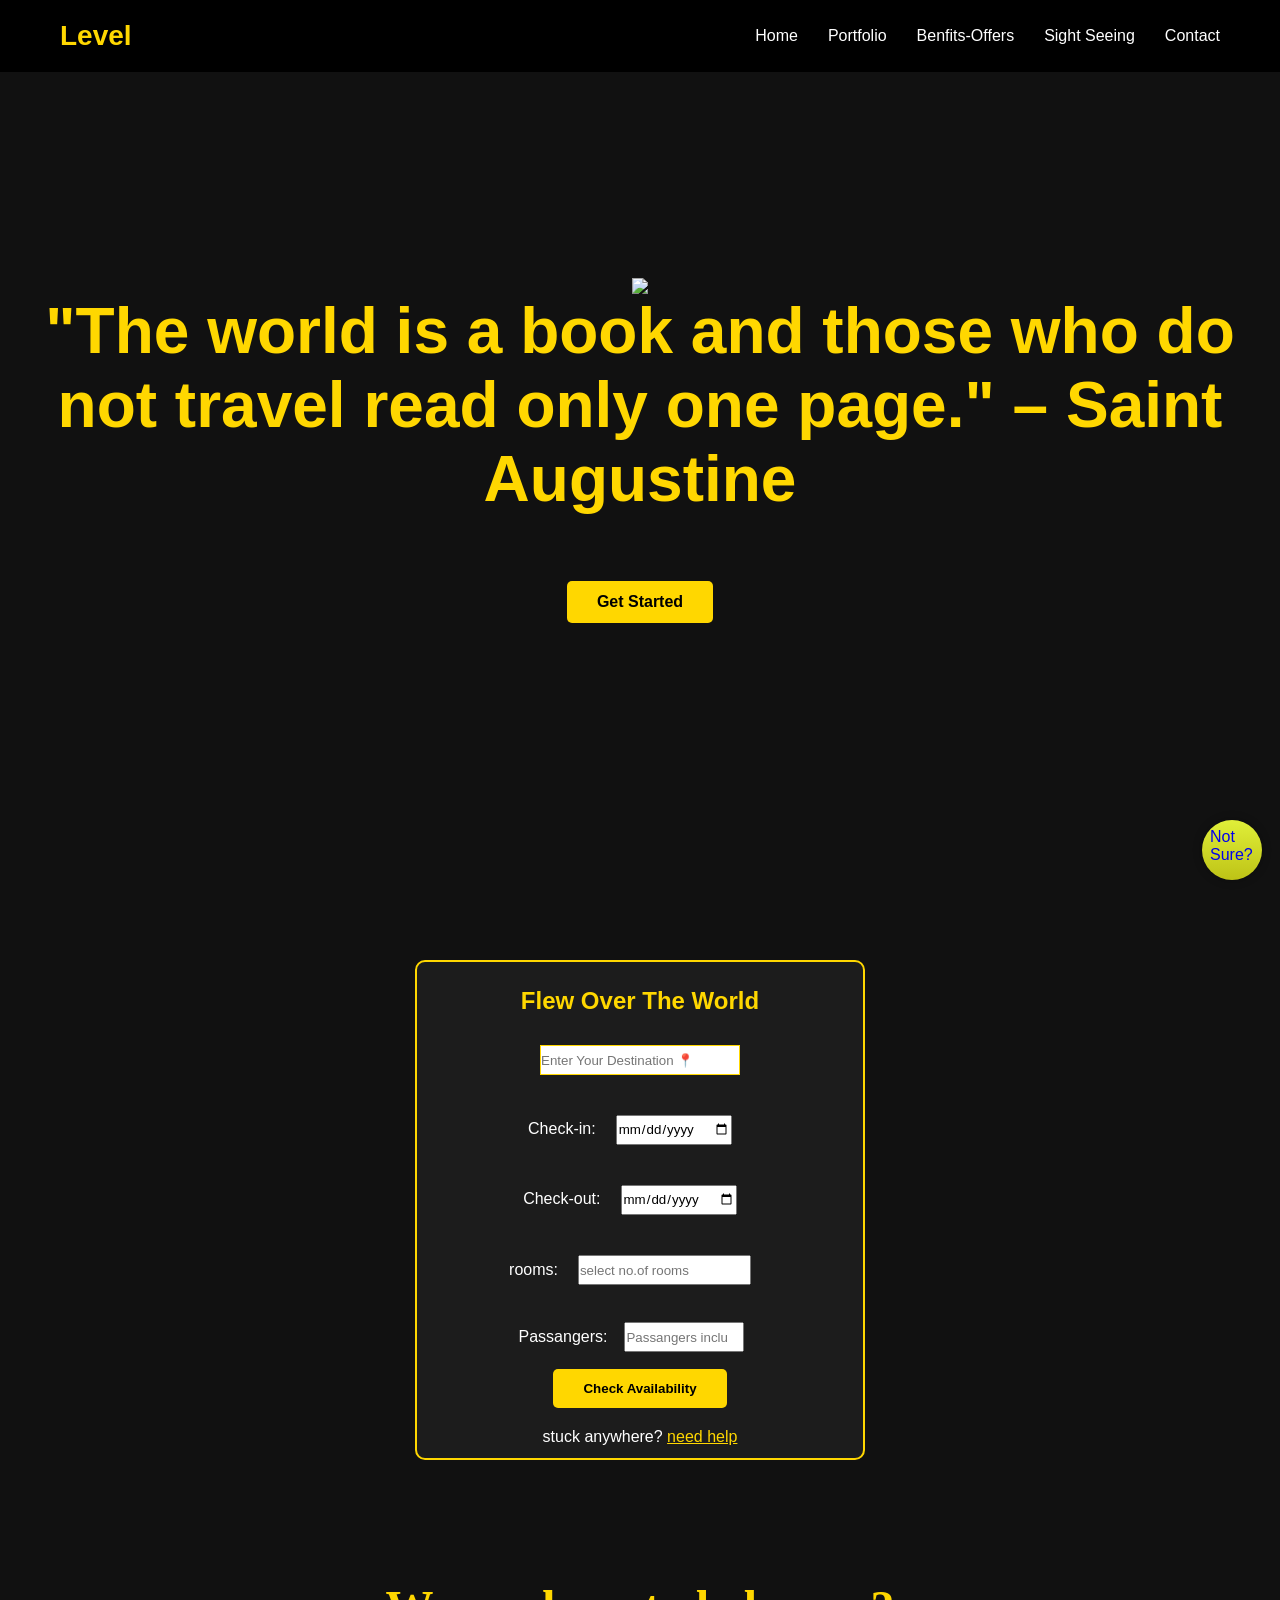
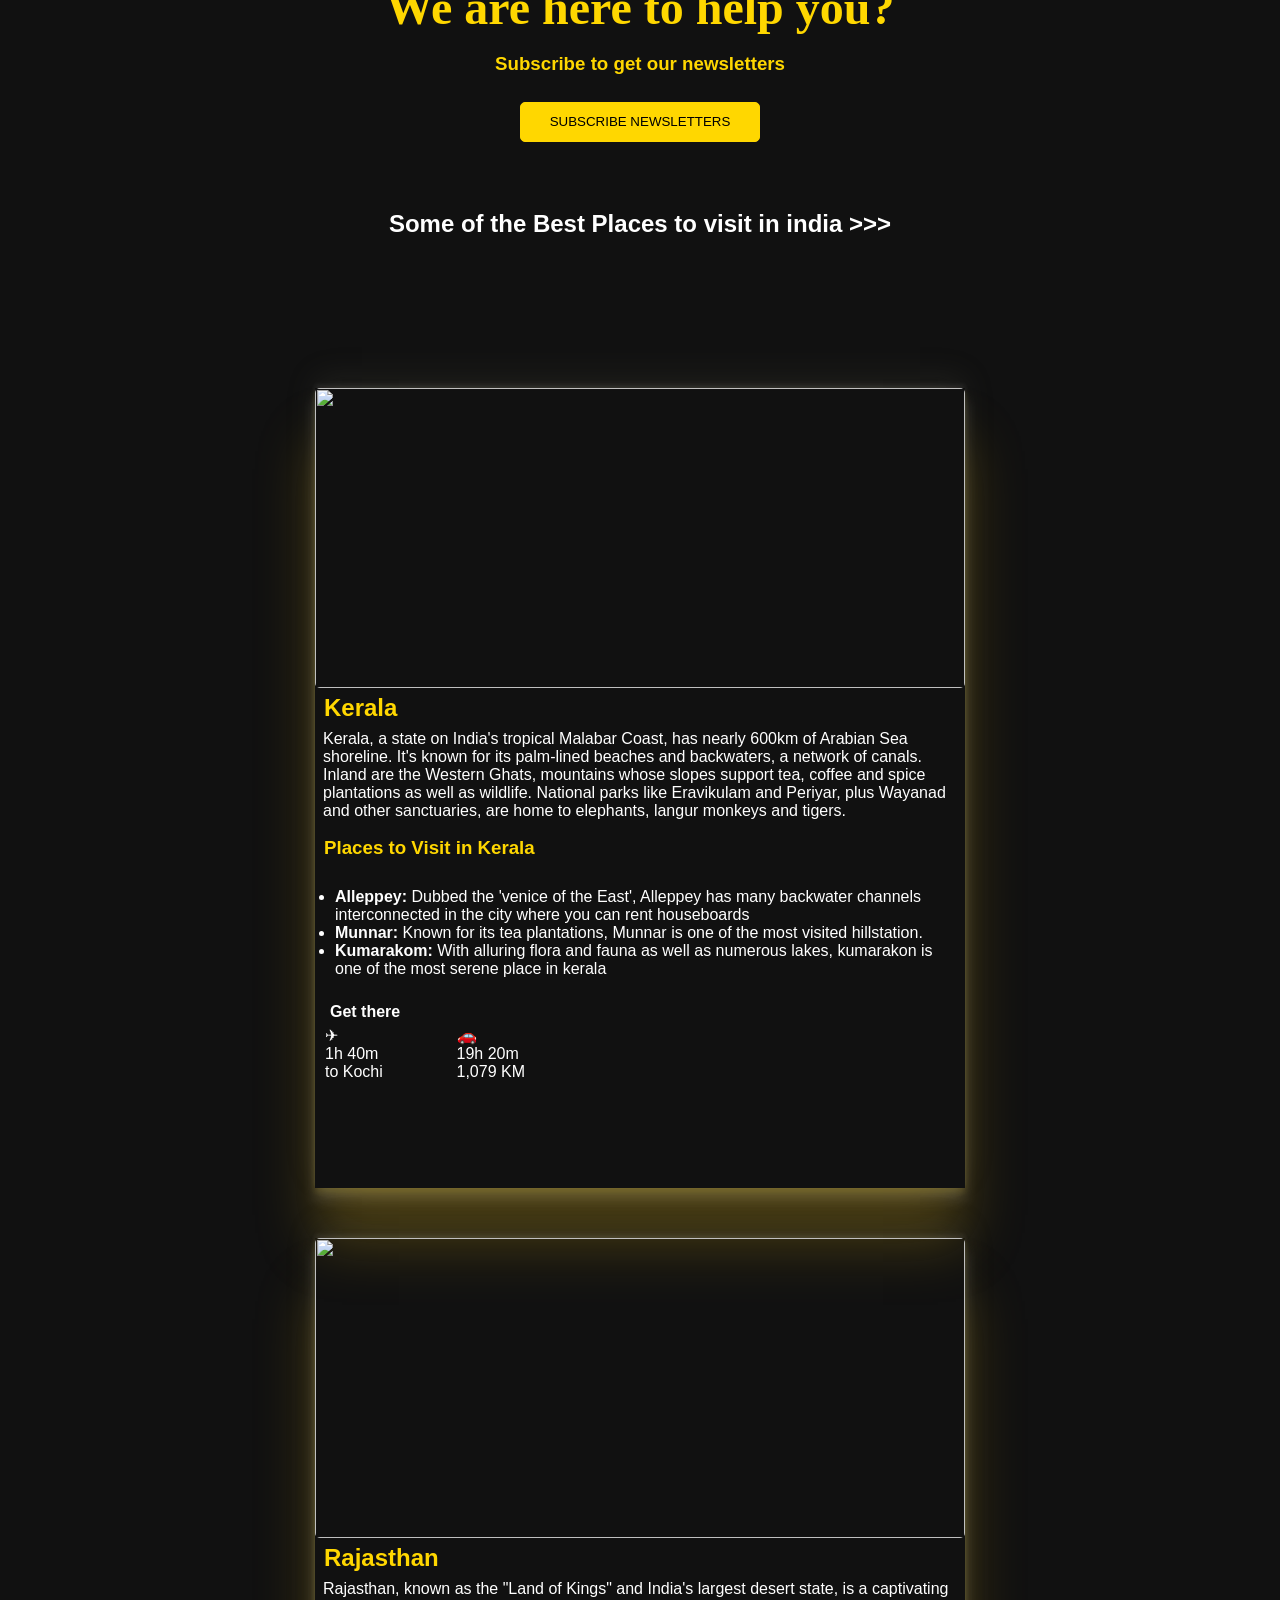
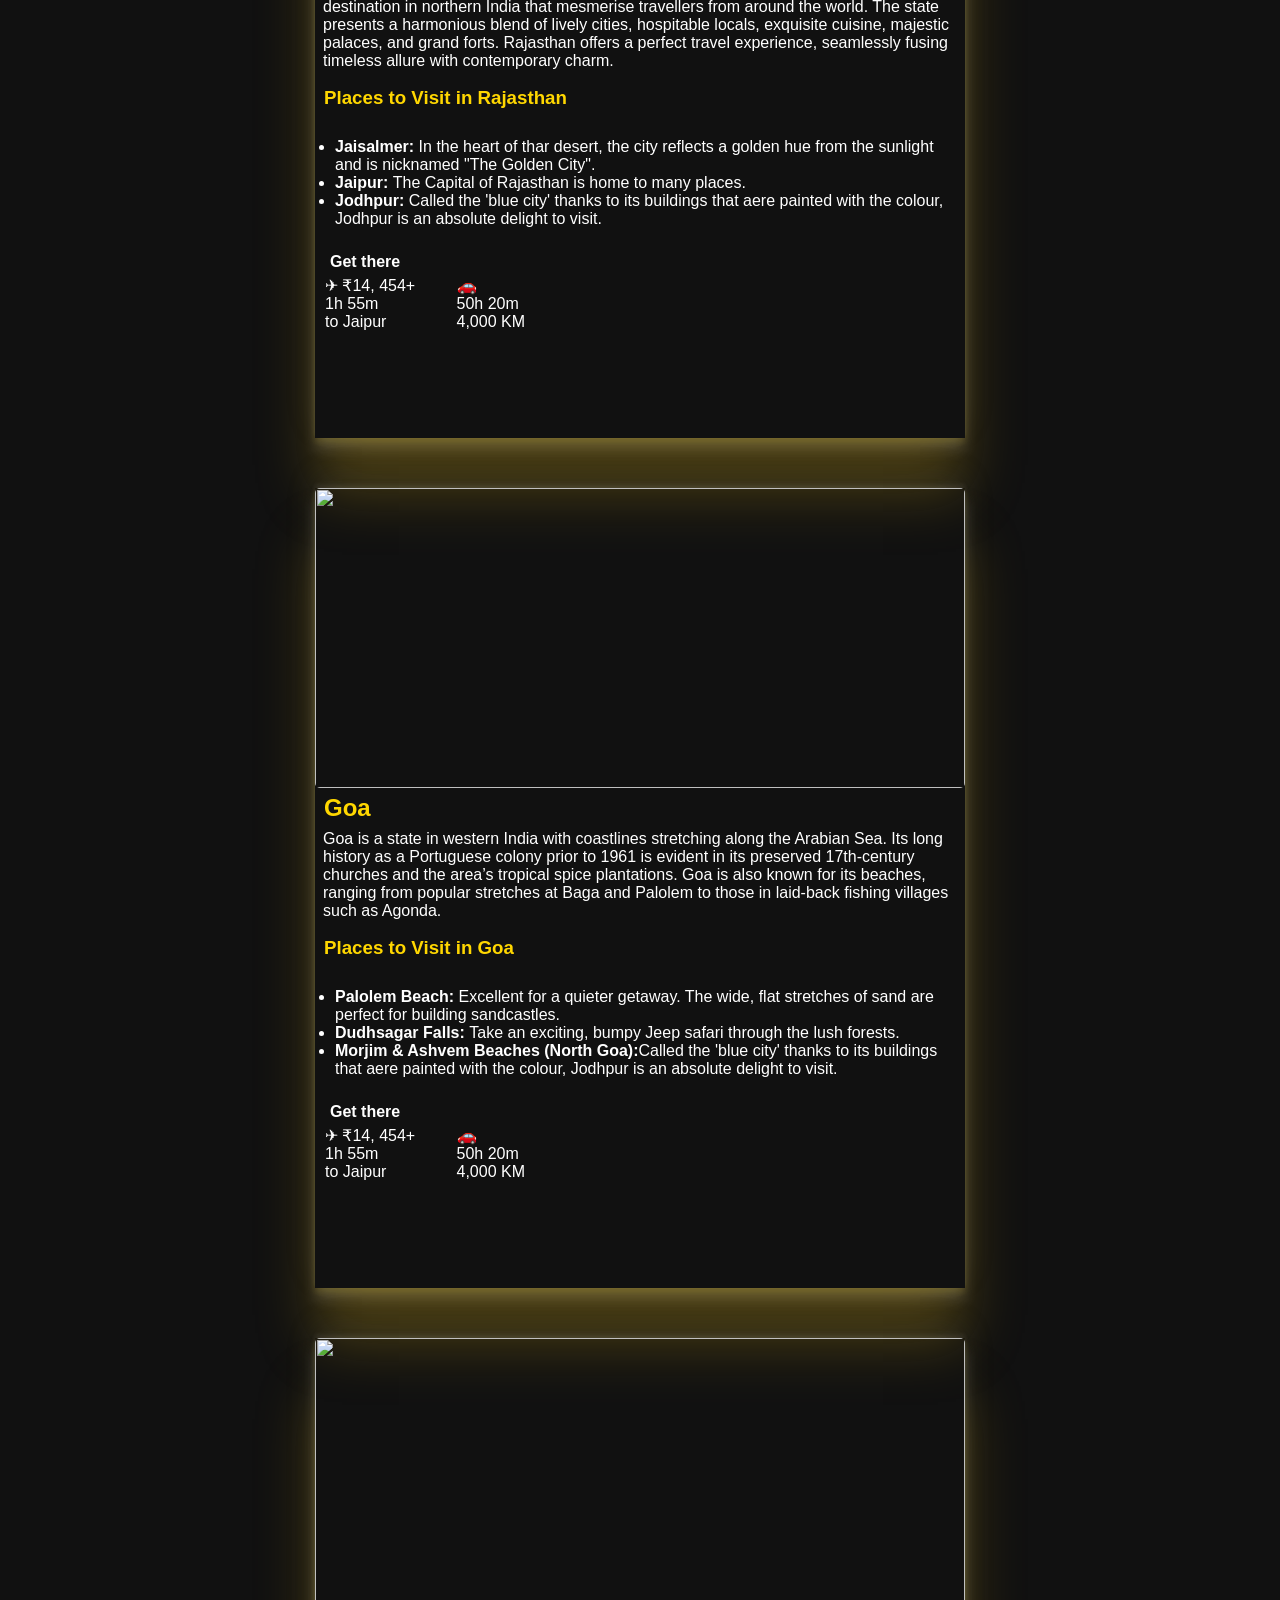
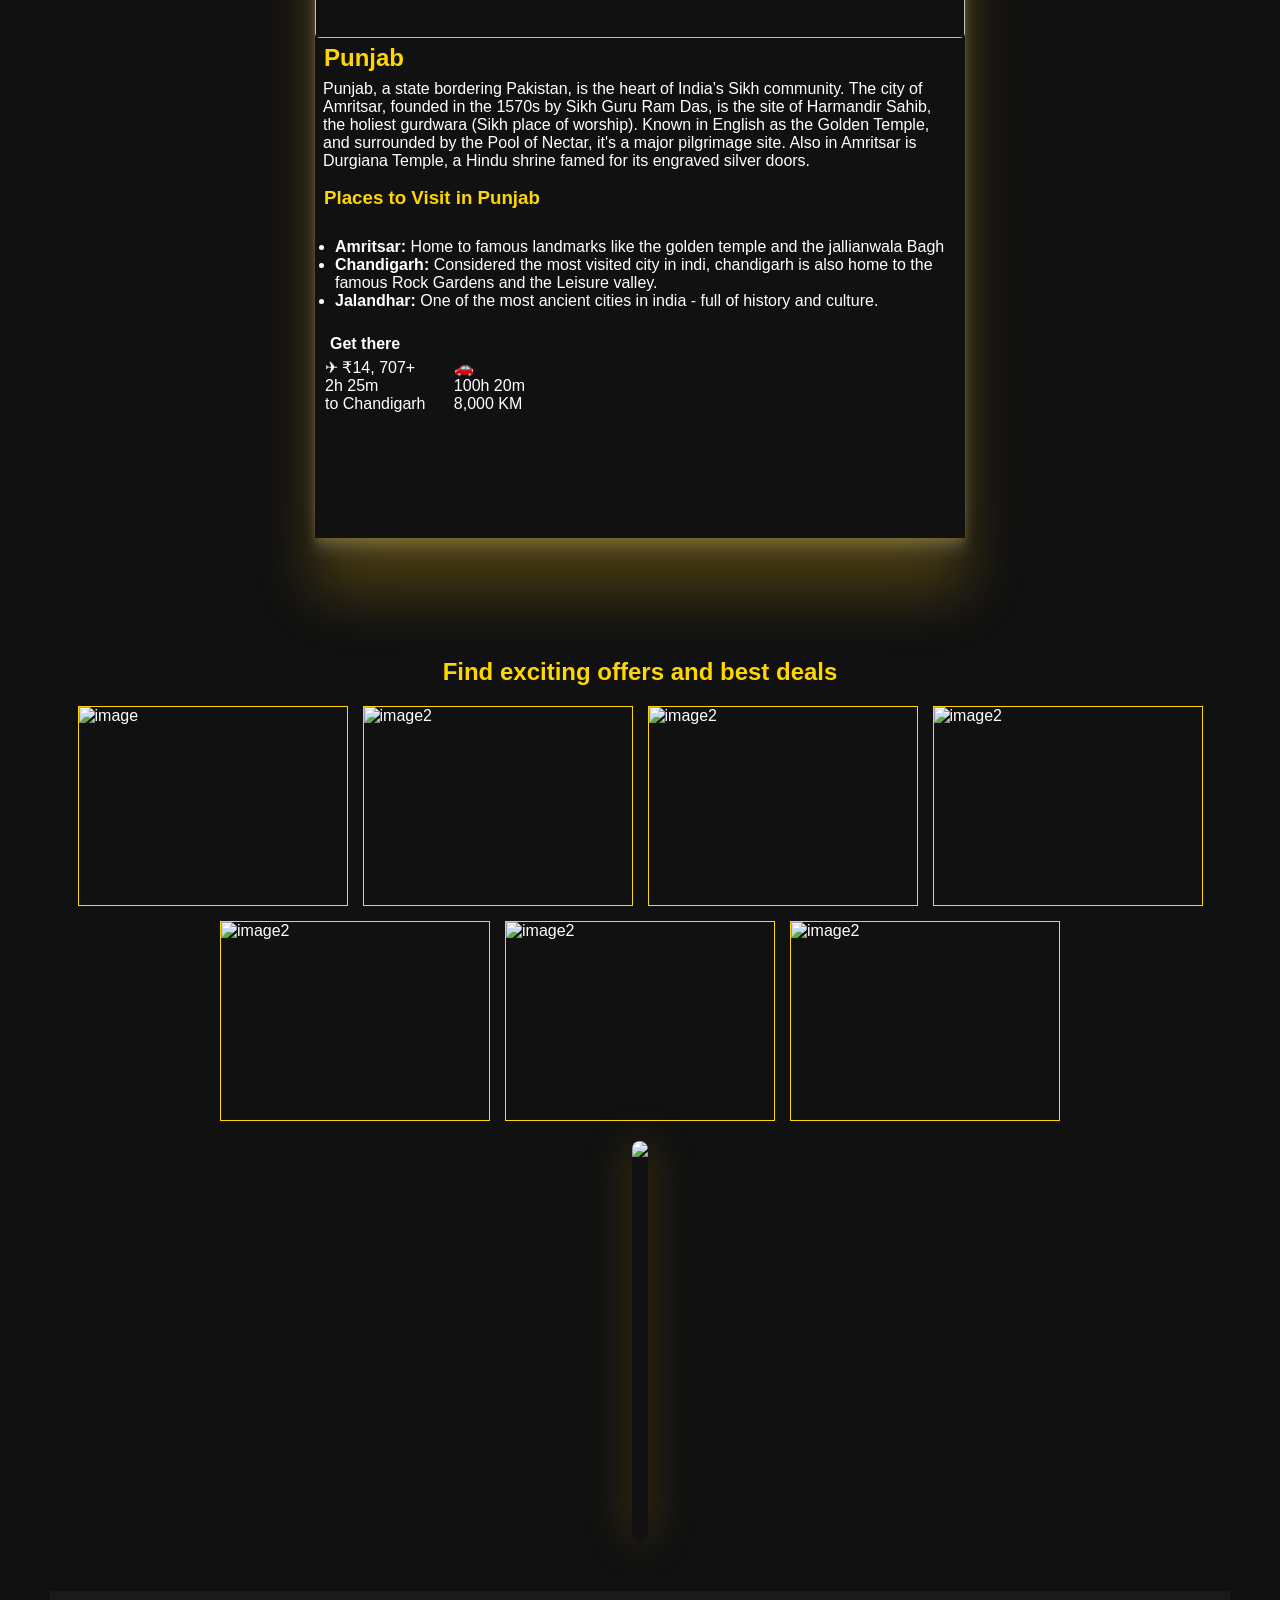
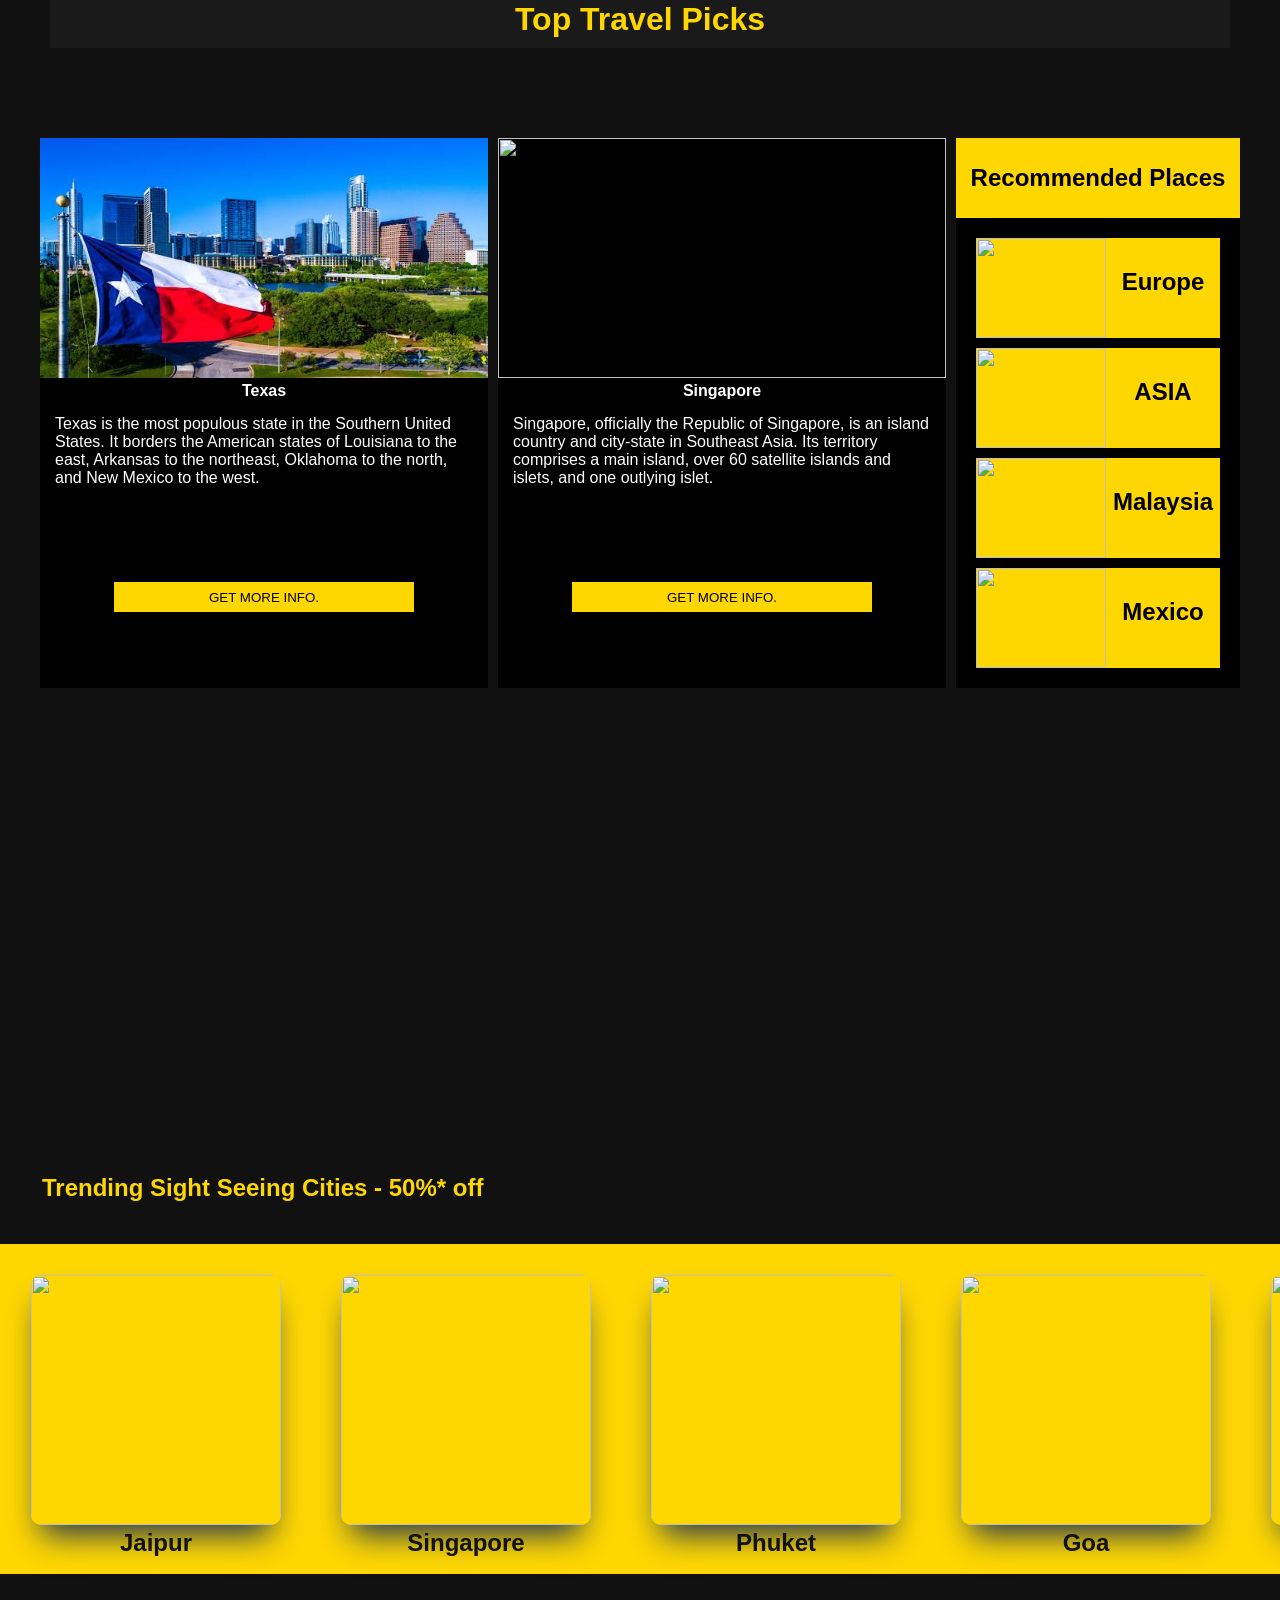
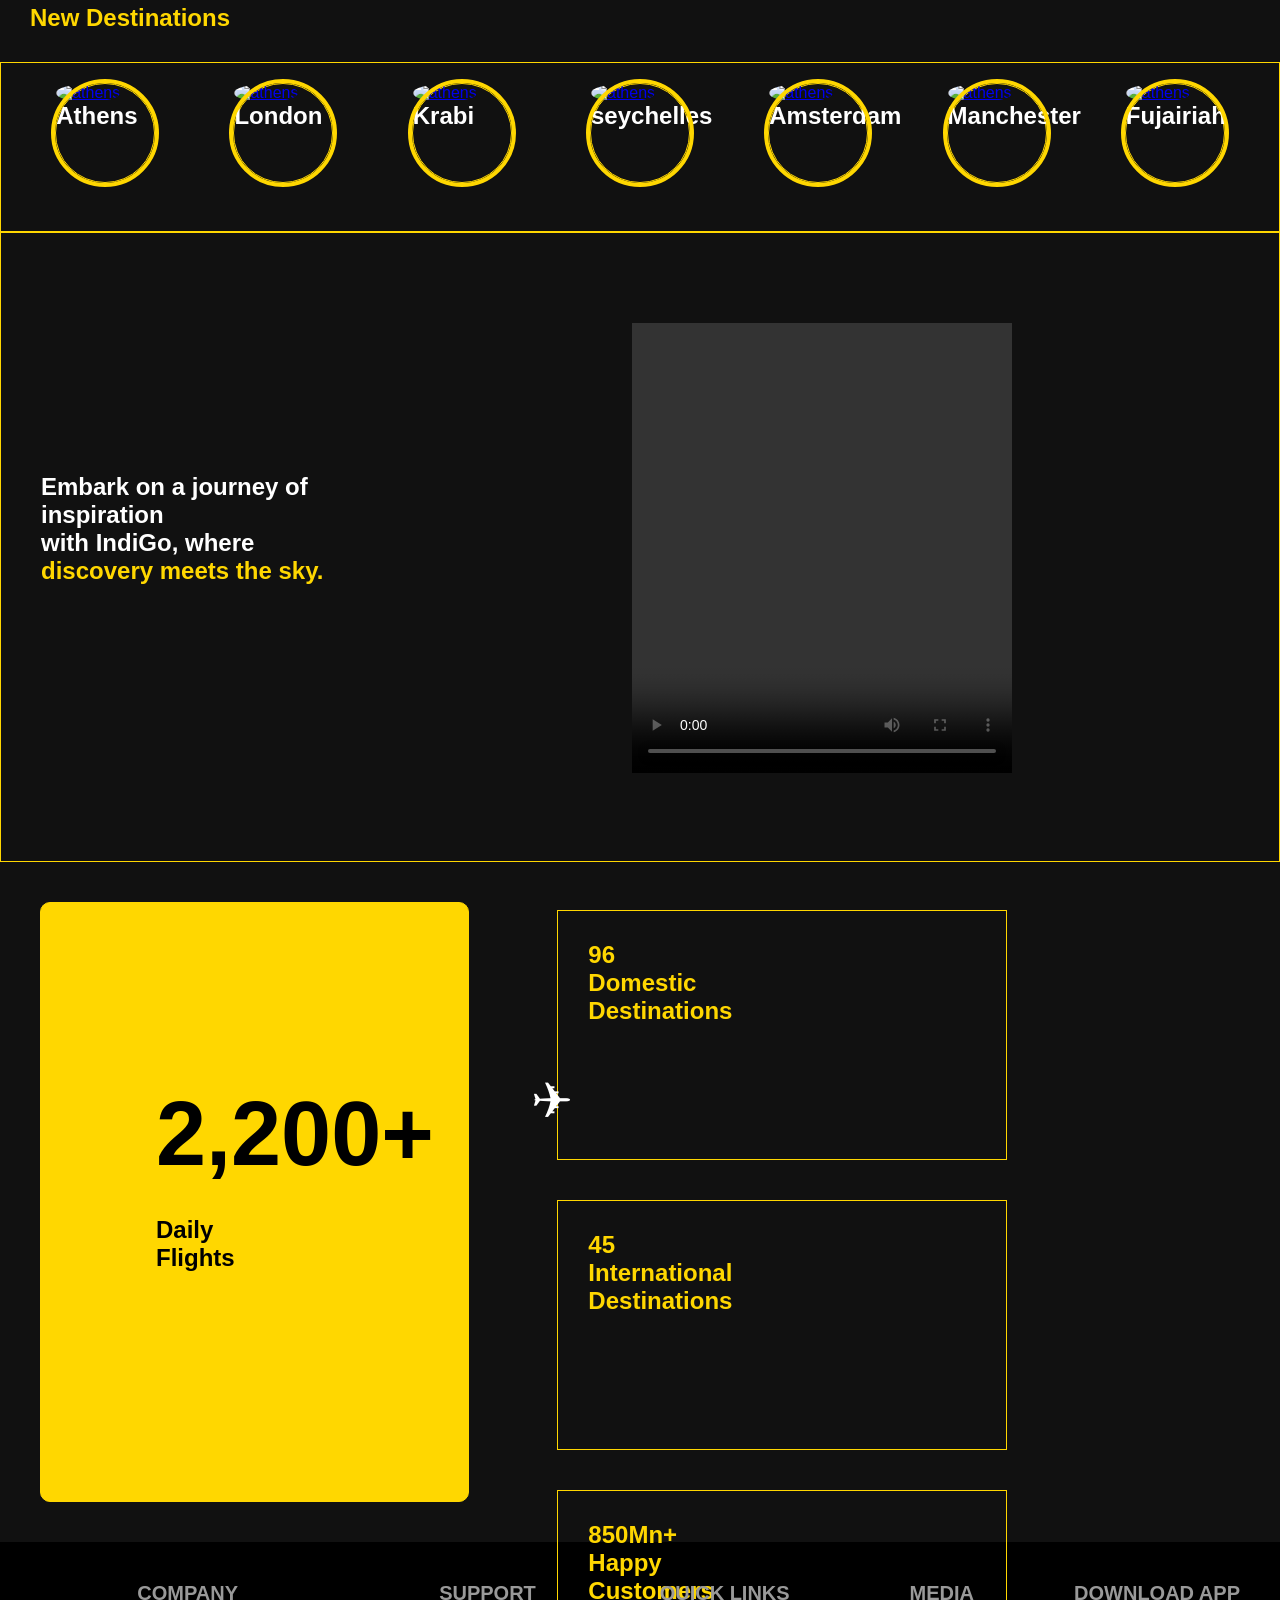
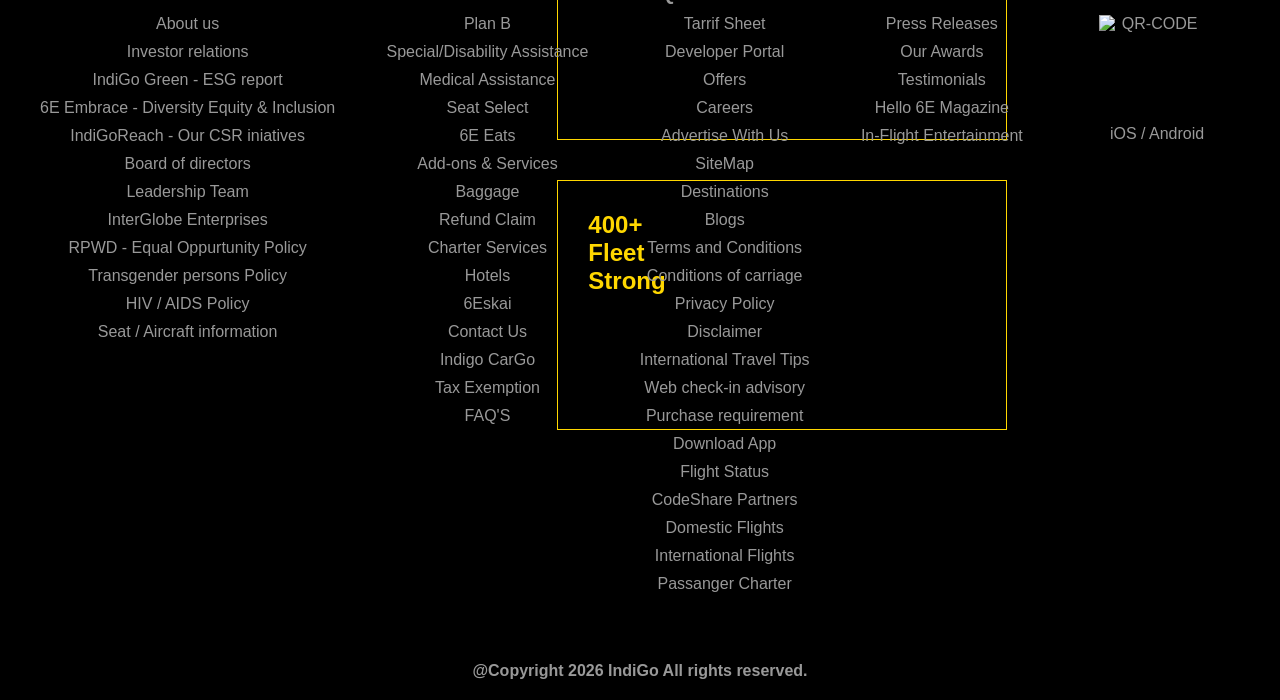
==== commit 38185a51: "reduced the overflow" ====
--- a/index.html
+++ b/index.html
@@ -11,9 +11,6 @@
 </head>
 <body>
 
-     <div class="splash">
-        <div class="plane">✈️</div>
-    </div>
 
     <div id="Home-1">
 
@@ -32,7 +29,7 @@
 <div class="floating-btn"> <a style="list-style: none;text-decoration: none;" href="https://www.goindigo.in/sightseeing?linkNav=Flightsheadersightseeing" target="_blank">Not Sure?</a> </div>
 
 <section class="hero">
-    <!-- <img class="bg-image" src="https://img.magnific.com/premium-photo/concept-adventure-extreme-travel_820340-31600.jpg?semt=ais_hybrid&w=740&q=80"> -->
+    <img class="bg-image" src="https://img.magnific.com/premium-photo/concept-adventure-extreme-travel_820340-31600.jpg?semt=ais_hybrid&w=740&q=80">
     <h2>"The world is a book and those who do not travel read only one page." – Saint Augustine</h2>
     
     <a href="https://www.asianleadershipcentre.org/asia-council/countries/" target="_blank" class="btn">Get Started</a>
--- a/index.css
+++ b/index.css
@@ -9,47 +9,6 @@
     background:#111;
     color:white;
 }
-
- .splash{
-            position:fixed;
-            top:0;
-            left:0;
-            width:100%;
-            height:100vh;
-            background:black;
-            display:flex;
-            justify-content:center;
-            align-items:center;
-            z-index:9999;
-
-            animation: hideSplash 1.2s forwards;
-        }
-
-        /* Plane */
-        .plane{
-            font-size:80px;
-            position:absolute;
-            animation: fly 1.2s linear forwards;
-        }
-
-       @keyframes fly{
-    from{
-        transform: translate(-150px, 350px);
-    }
-    to{
-        transform: translate(120vw, -350px);
-    }
-}
-
-        @keyframes hideSplash{
-            0%,99%{
-                opacity:1;
-            }
-            100%{
-                opacity:0;
-                visibility:hidden;
-            }
-        }
 
 
 /* Navbar */
@@ -95,7 +54,7 @@
     border-radius: 50%;
     position: fixed;
     bottom: 20px;
-    right: 20px;
+    right: 18px; /*20*/
     cursor: pointer;
     box-shadow: 0 0 10px rgba(0,0,0,0.3);
     padding:8px;
@@ -110,14 +69,14 @@
     align-items:center;
     text-align:center;
     flex-direction:column;
-    /* background-image: url('https://img.magnific.com/premium-photo/concept-adventure-extreme-travel_820340-31600.jpg?semt=ais_hybrid&w=740&q=80');
+    /* background-image: url('https://img.magnific.com/premium-photo/concept-adventure-extreme-travel_820340-31600.jpg?semt=ais_hybrid&w=740&q=80'); */
     background-repeat: no-repeat;
-    object-fit: cover; */
+    object-fit: cover;
 }
 
 
 .hero h2{
-    font-size:4rem;
+    font-size:4rem; /*4*/
     color:#FFD700;
 }
 
@@ -376,7 +335,7 @@
   justify-content: center;
   flex-wrap: wrap;  
   gap:15px;
-  margin:60px;
+  margin:20px; /*60px*/
  }
 
  .benifits-offers{
@@ -490,7 +449,7 @@
  }
 
  .parent-container-of-trending-sight-seeing-cities{
-    margin:0px 0px 3px 3px;
+    margin:0px 0px 0px 0px; /*3 3*/
     width:100%;
     /* width:1700px; */
     height:330px;
@@ -511,7 +470,7 @@
  }
 
  .parent-container-of-new-destinations{
-    margin:15px;
+    margin:0px; /*15px*/
     padding:20px;
     width:100%;
     /* width:1700px; */
@@ -532,7 +491,7 @@
  }
 
  .tilt-card-section{
-    margin:15px;
+    /* margin:15px; */
     width:100%;
     /* width:1700px; */
     height:630px;
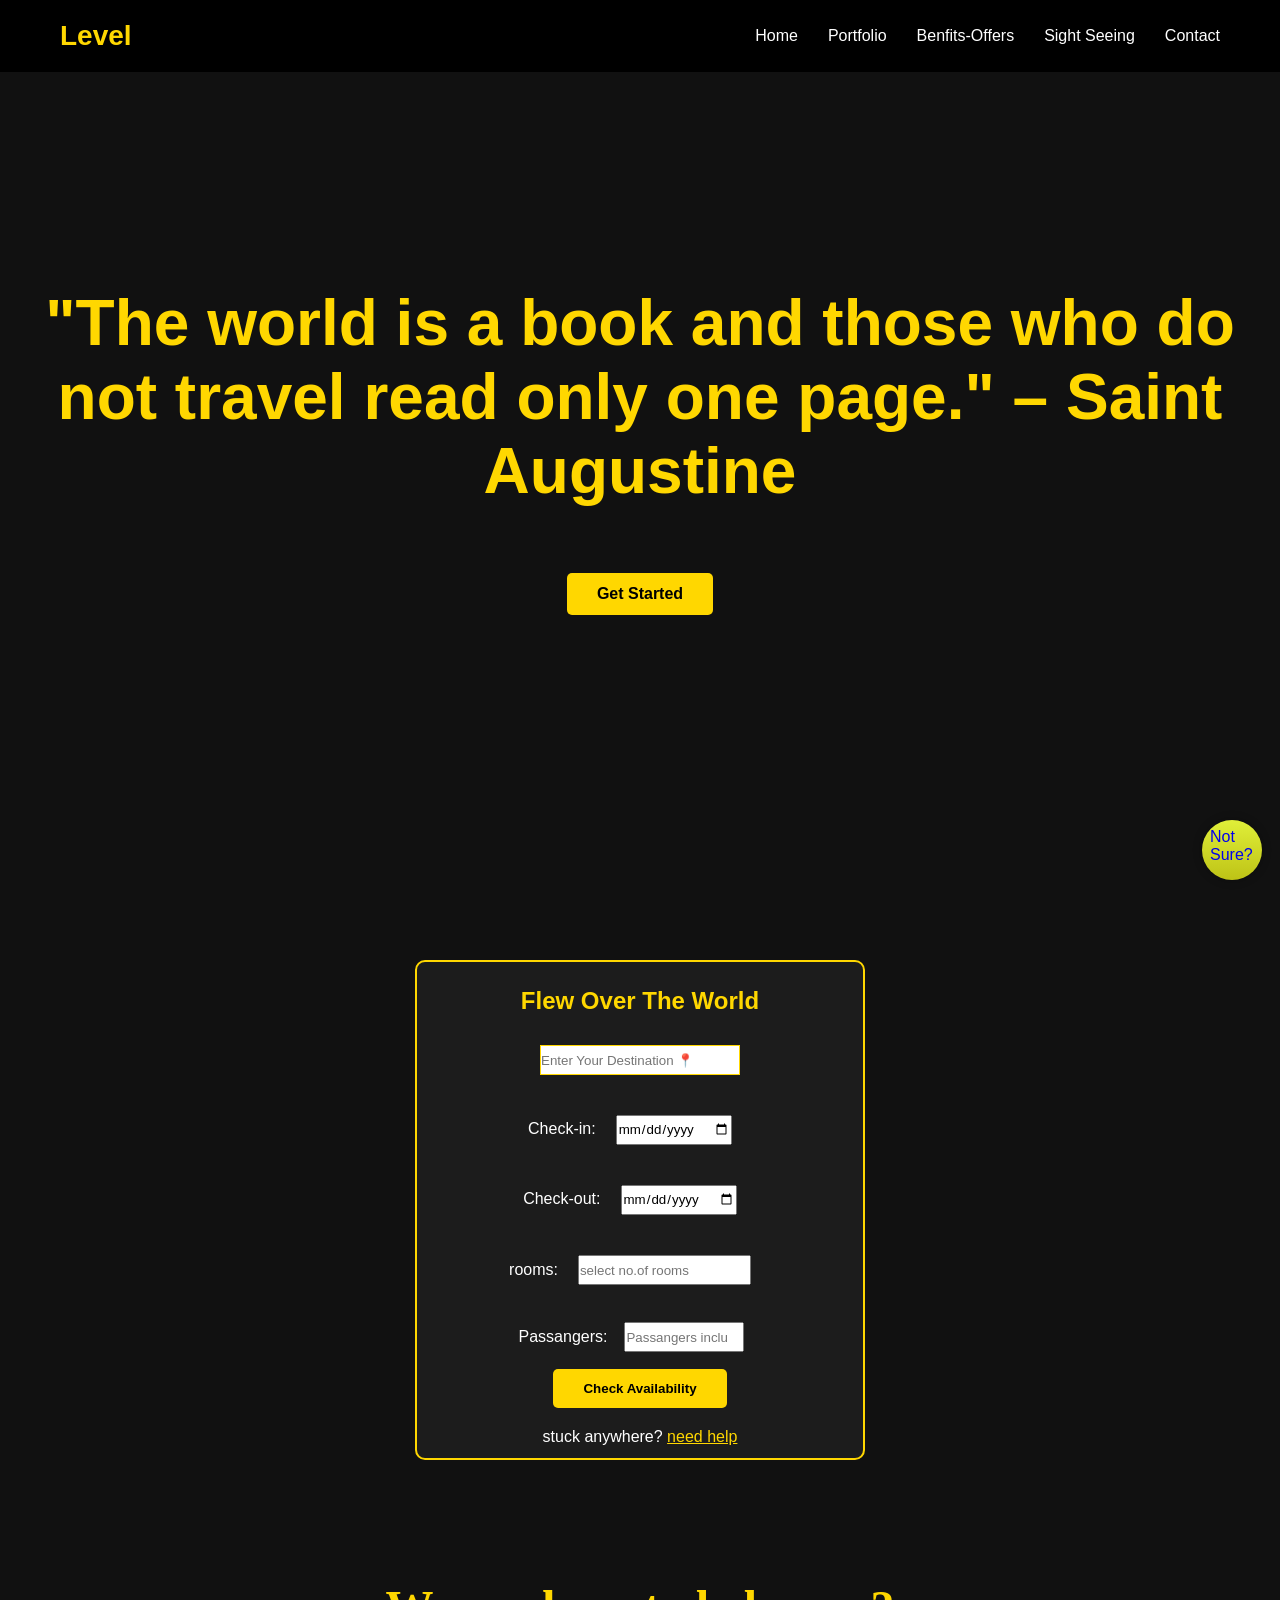
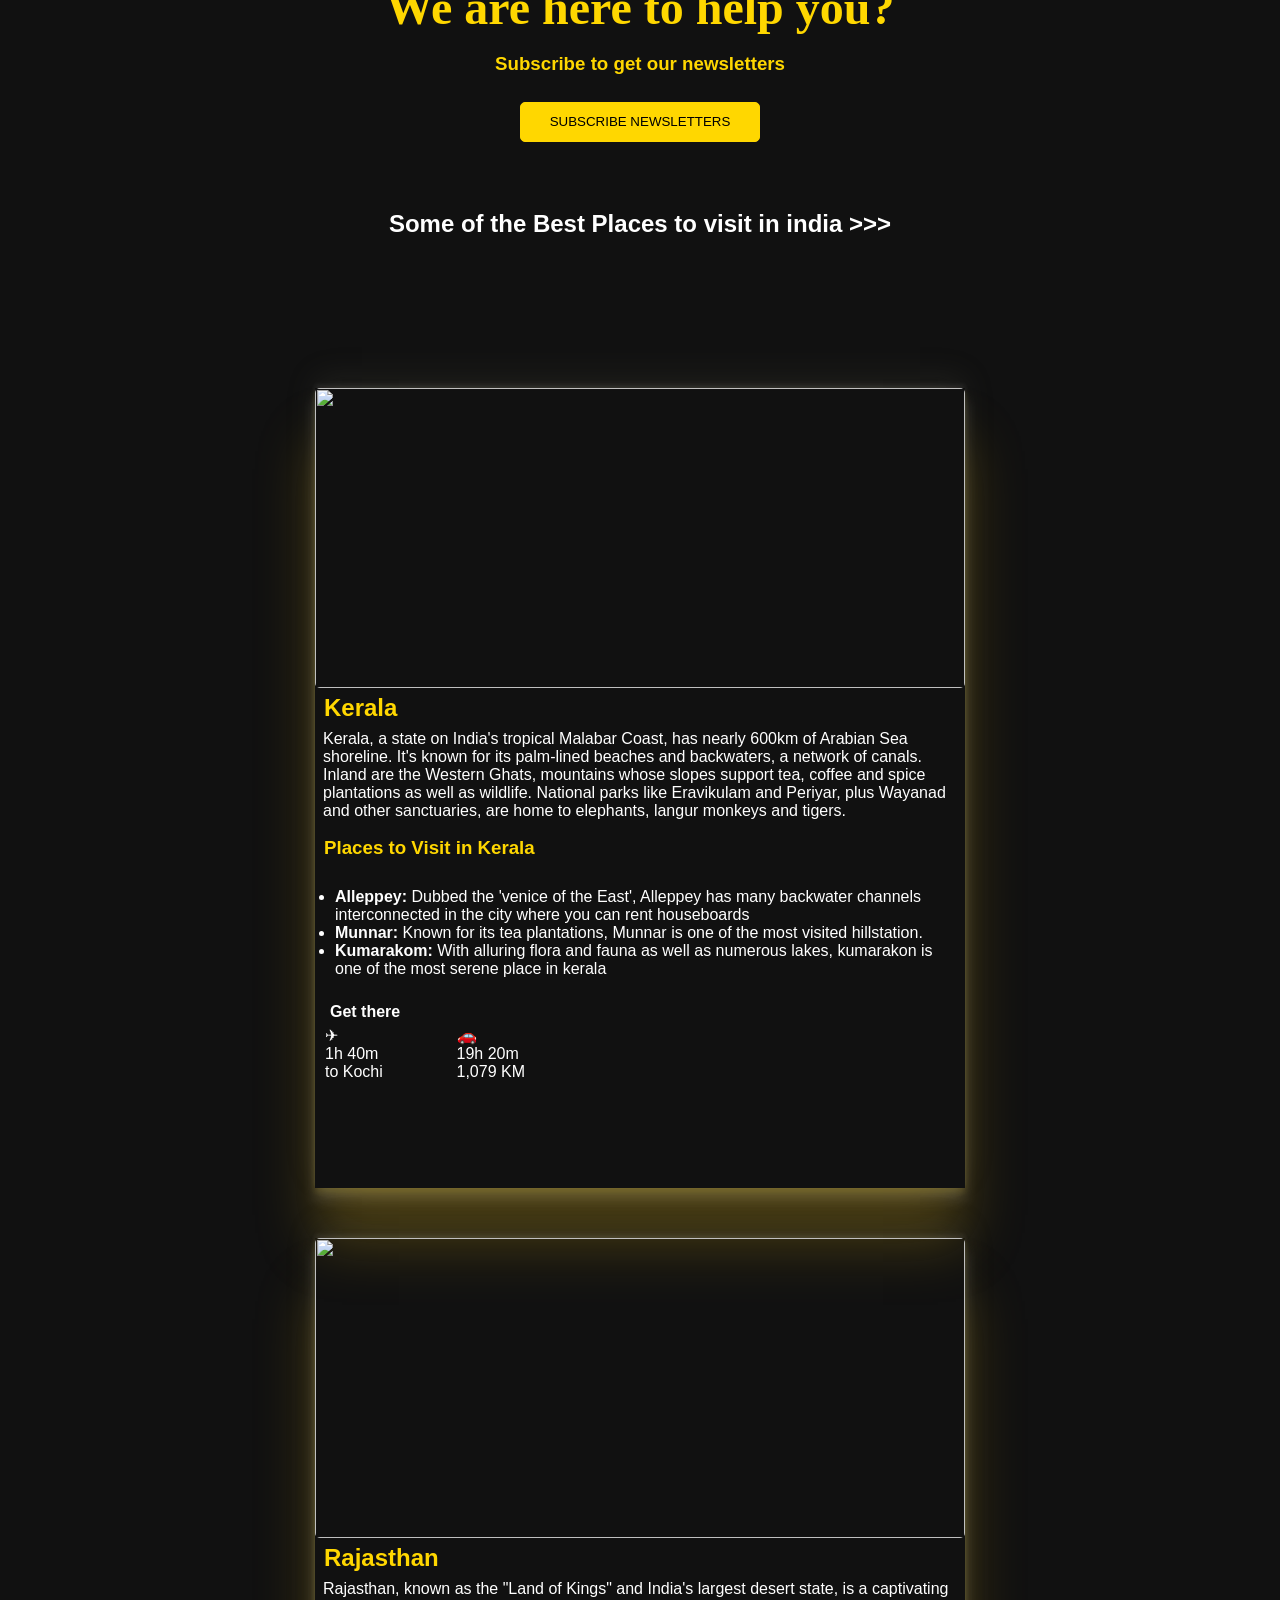
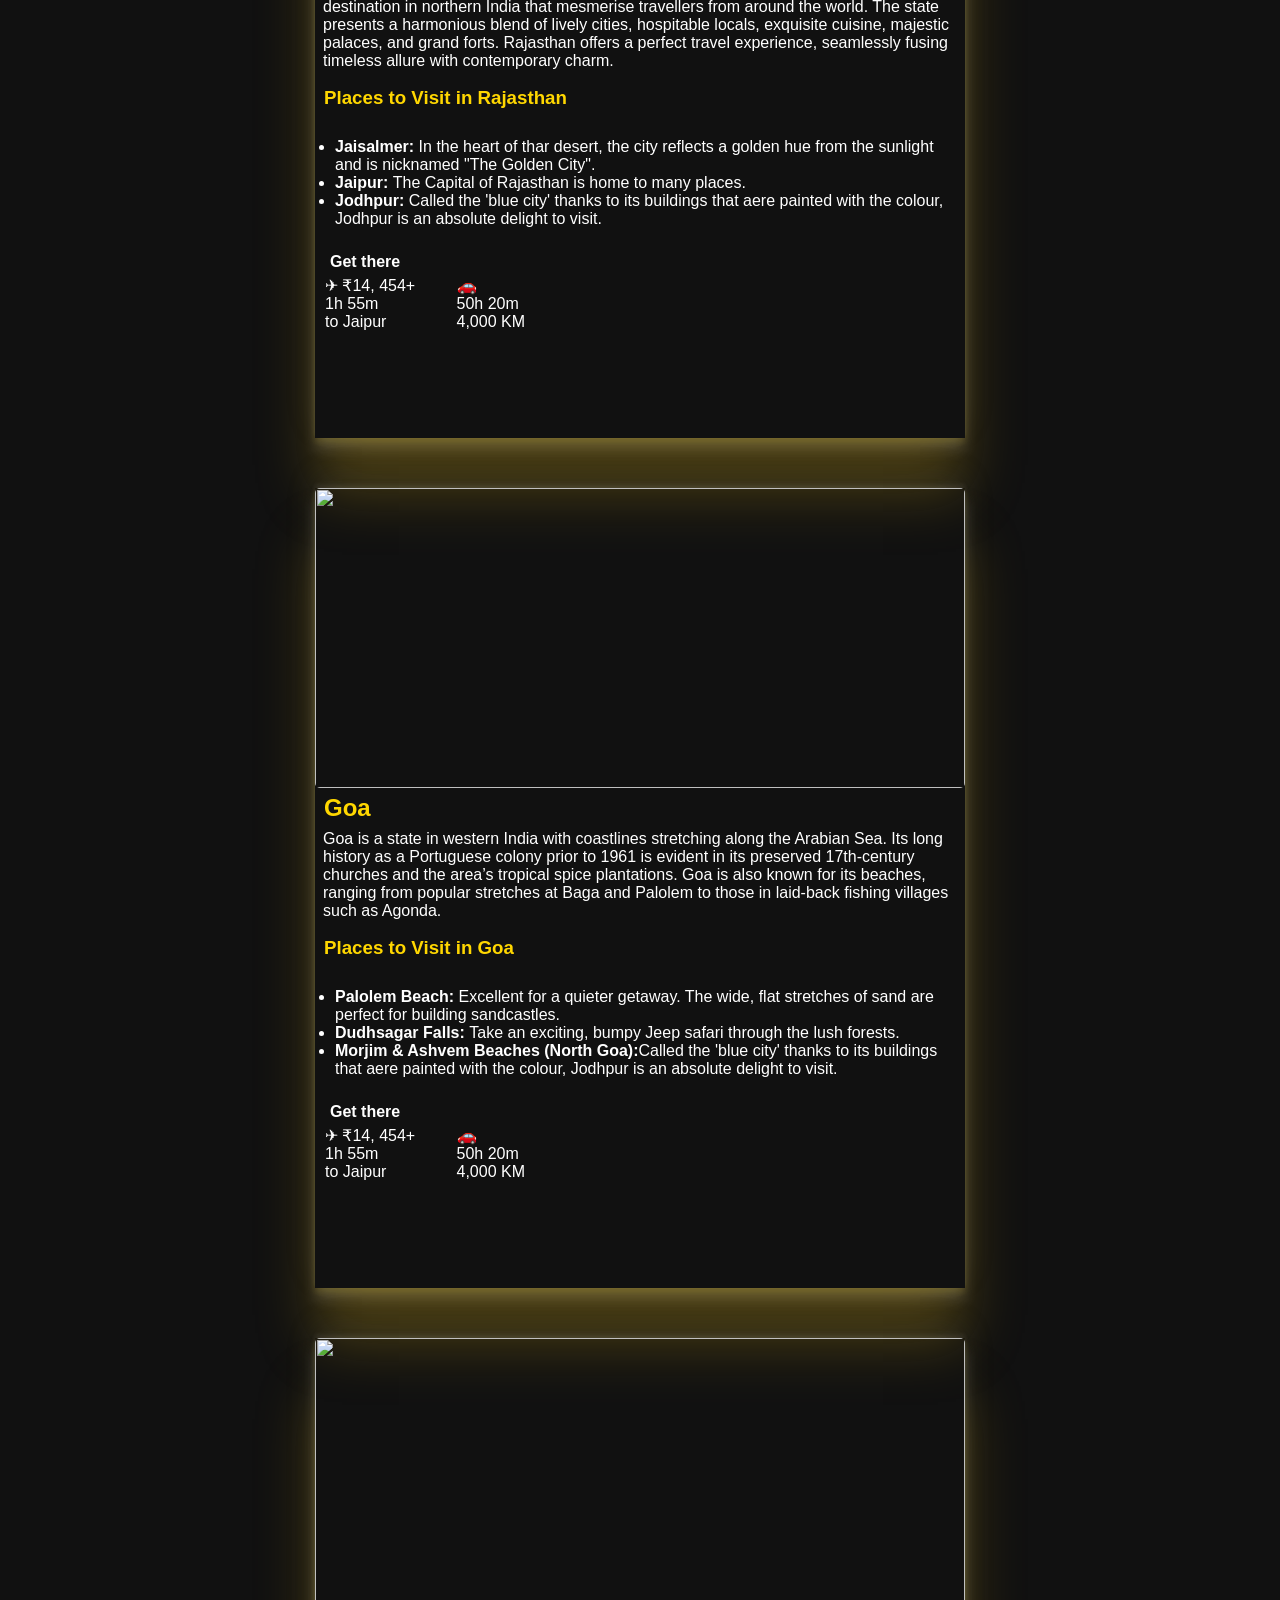
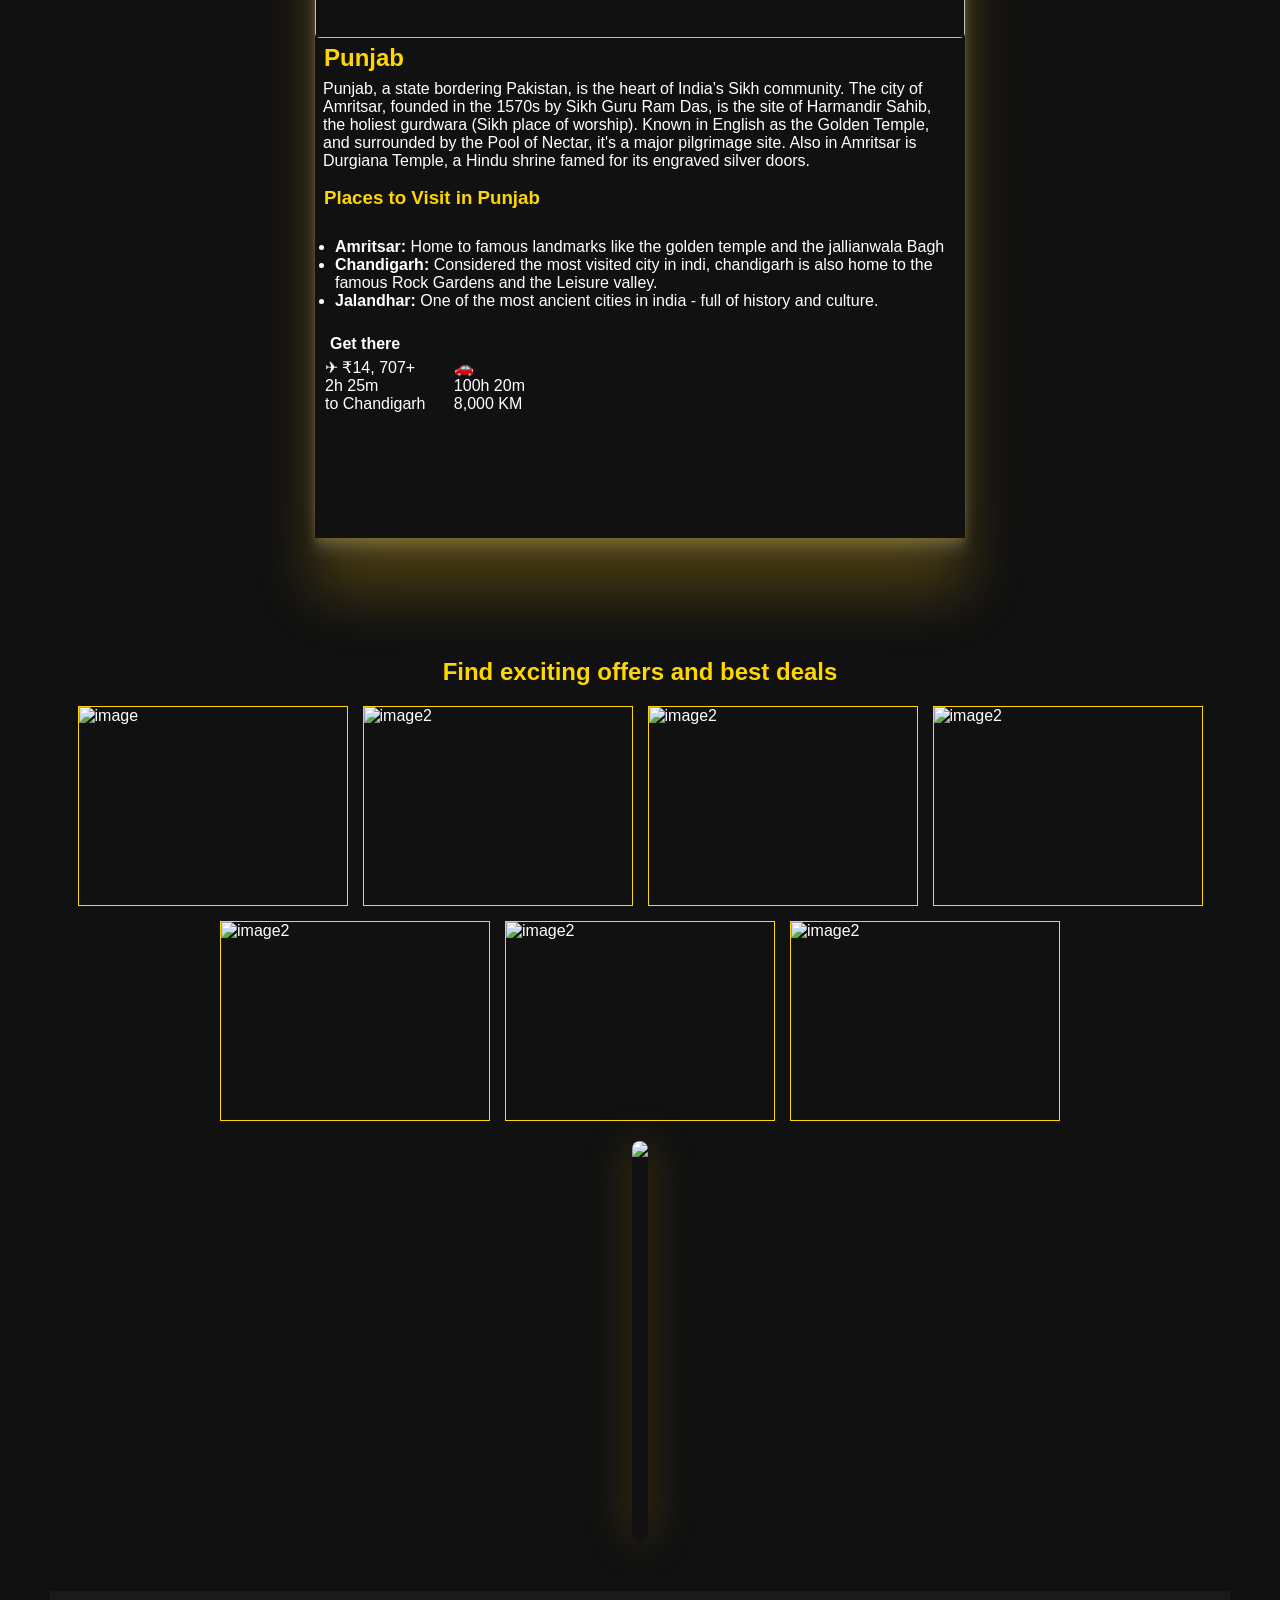
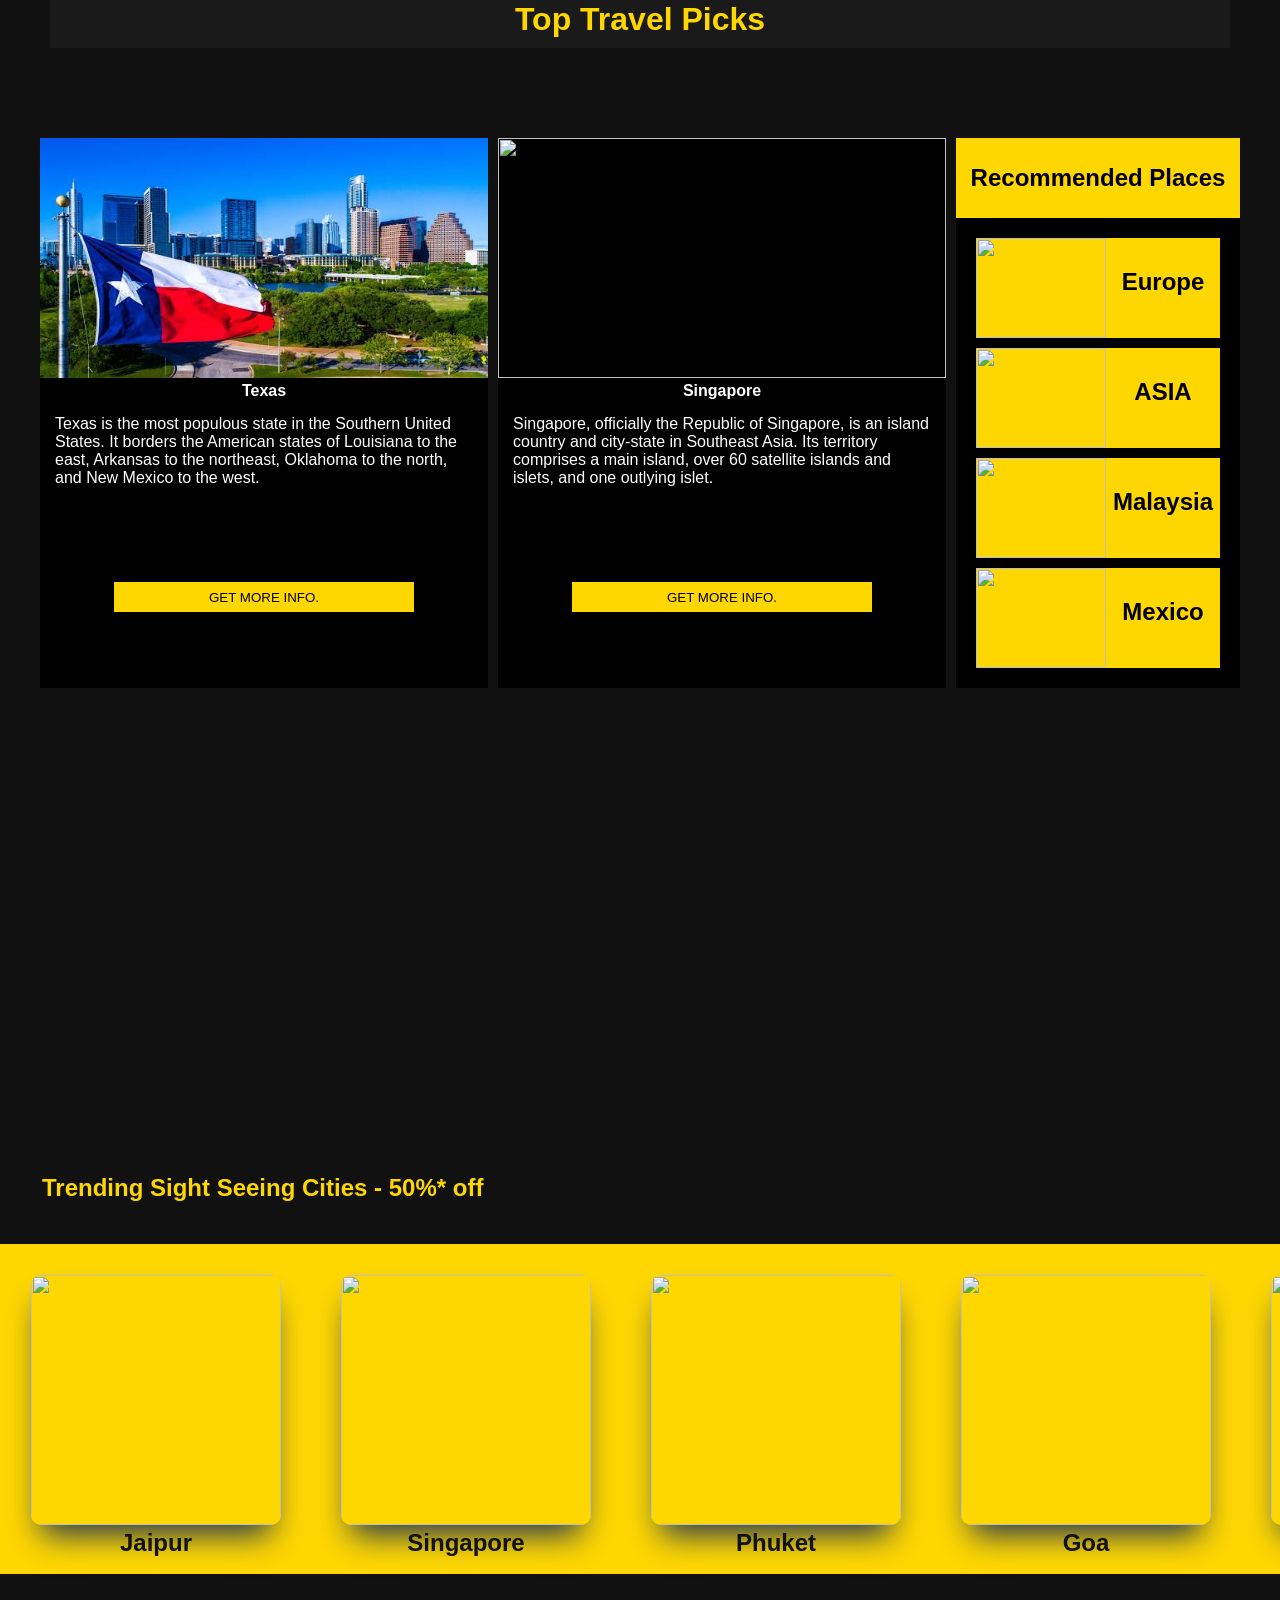
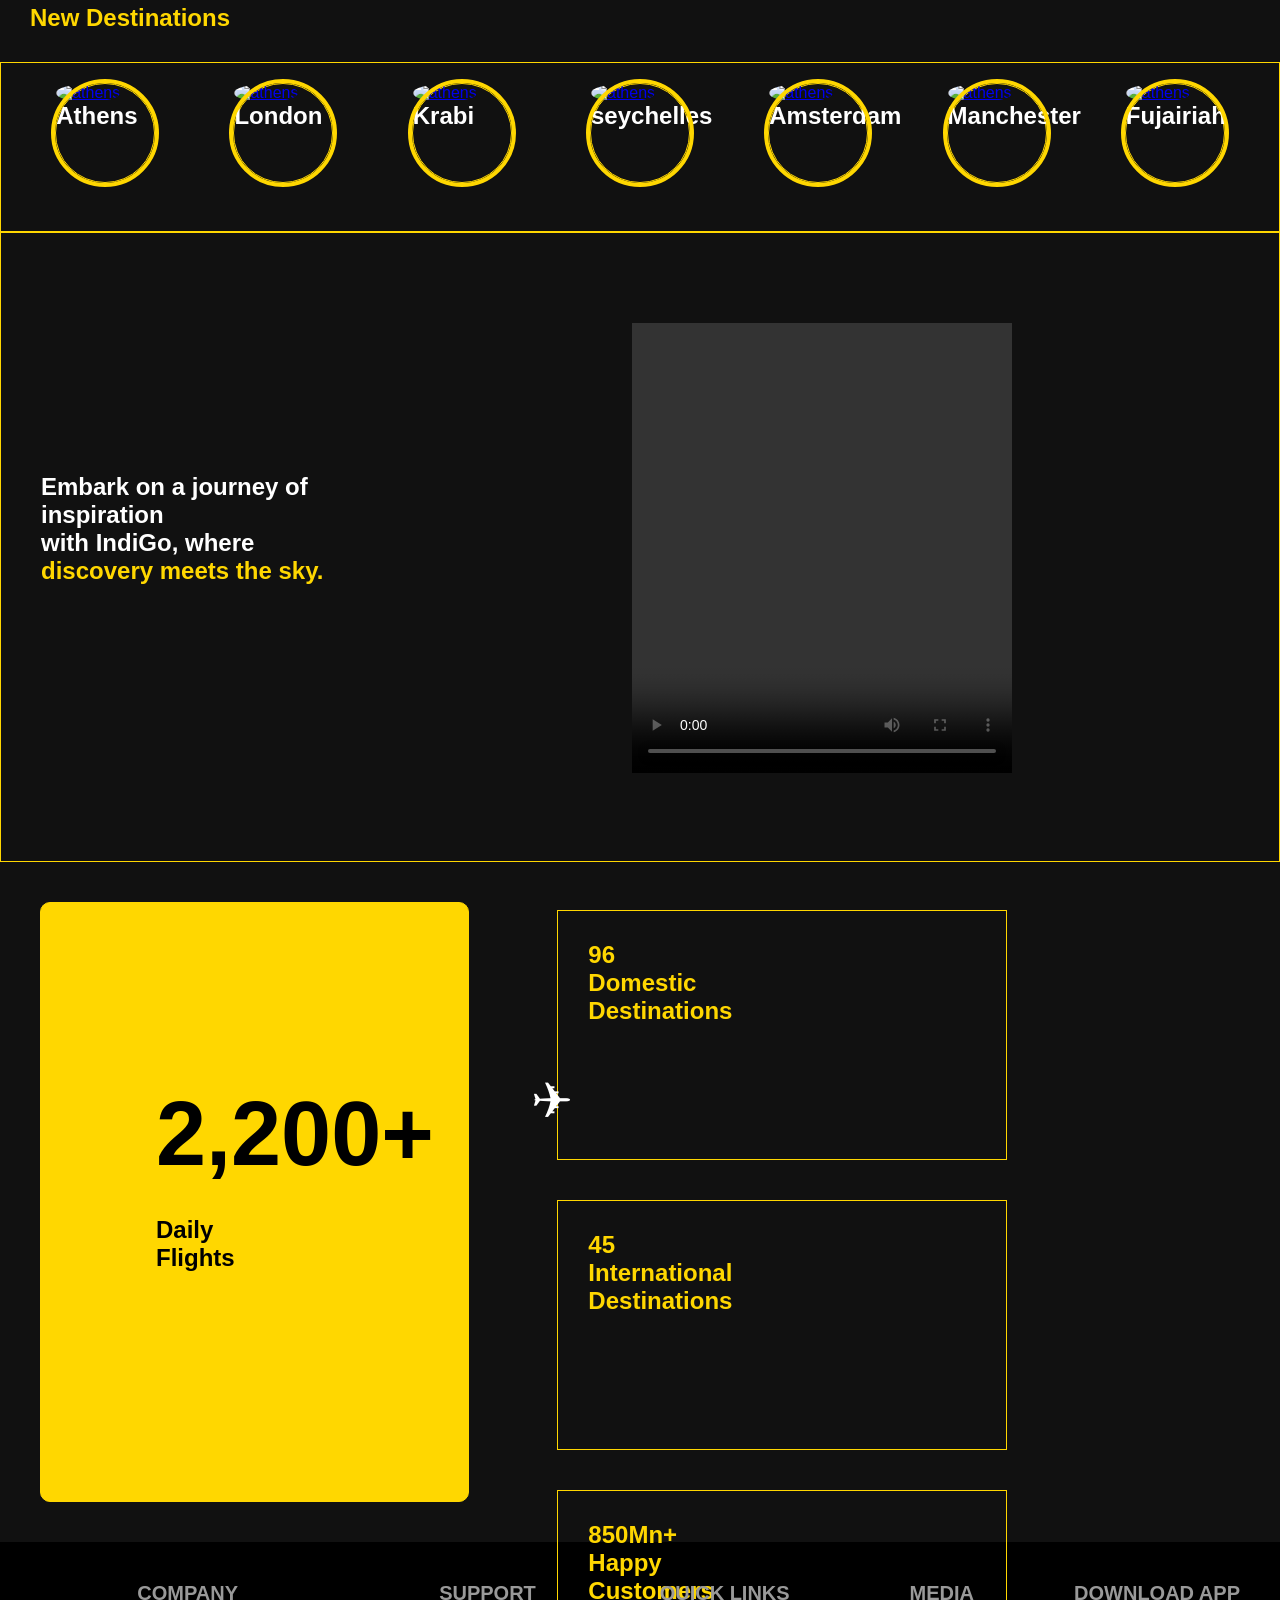
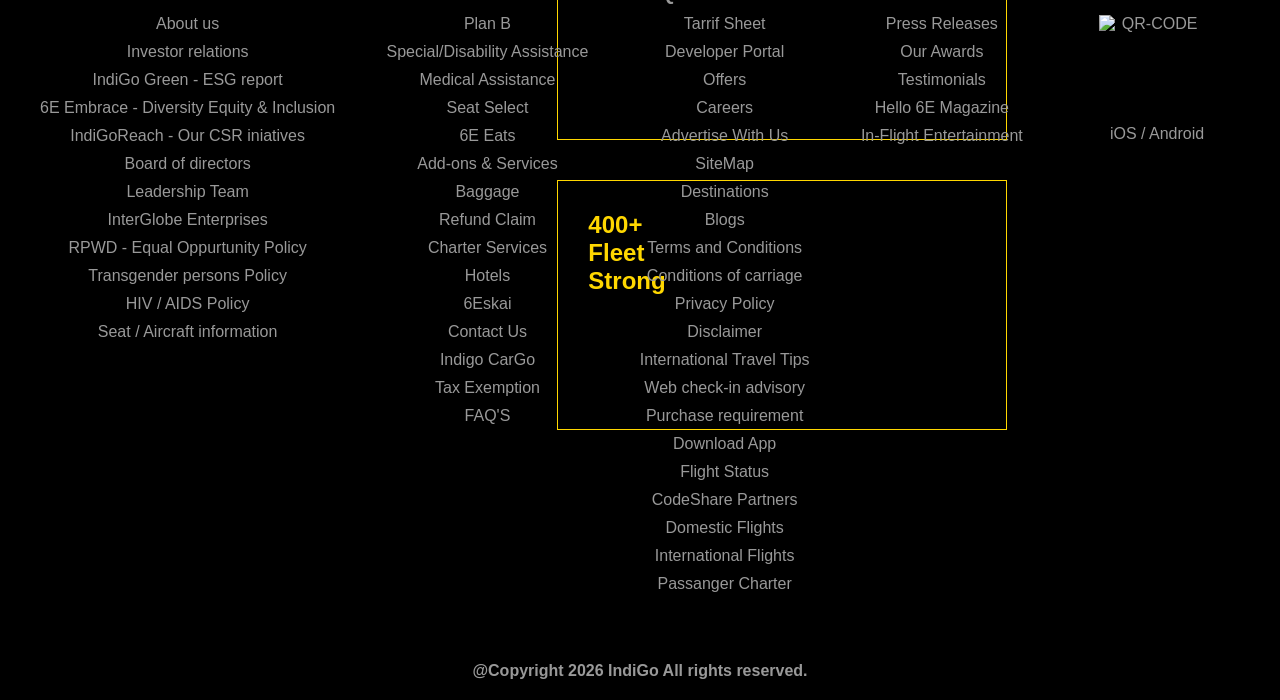
==== commit 5c0a4591: "removed image in the hero section" ====
--- a/index.html
+++ b/index.html
@@ -29,7 +29,7 @@
 <div class="floating-btn"> <a style="list-style: none;text-decoration: none;" href="https://www.goindigo.in/sightseeing?linkNav=Flightsheadersightseeing" target="_blank">Not Sure?</a> </div>
 
 <section class="hero">
-    <img class="bg-image" src="https://img.magnific.com/premium-photo/concept-adventure-extreme-travel_820340-31600.jpg?semt=ais_hybrid&w=740&q=80">
+    <!-- <img class="bg-image" src="https://img.magnific.com/premium-photo/concept-adventure-extreme-travel_820340-31600.jpg?semt=ais_hybrid&w=740&q=80"> -->
     <h2>"The world is a book and those who do not travel read only one page." – Saint Augustine</h2>
     
     <a href="https://www.asianleadershipcentre.org/asia-council/countries/" target="_blank" class="btn">Get Started</a>
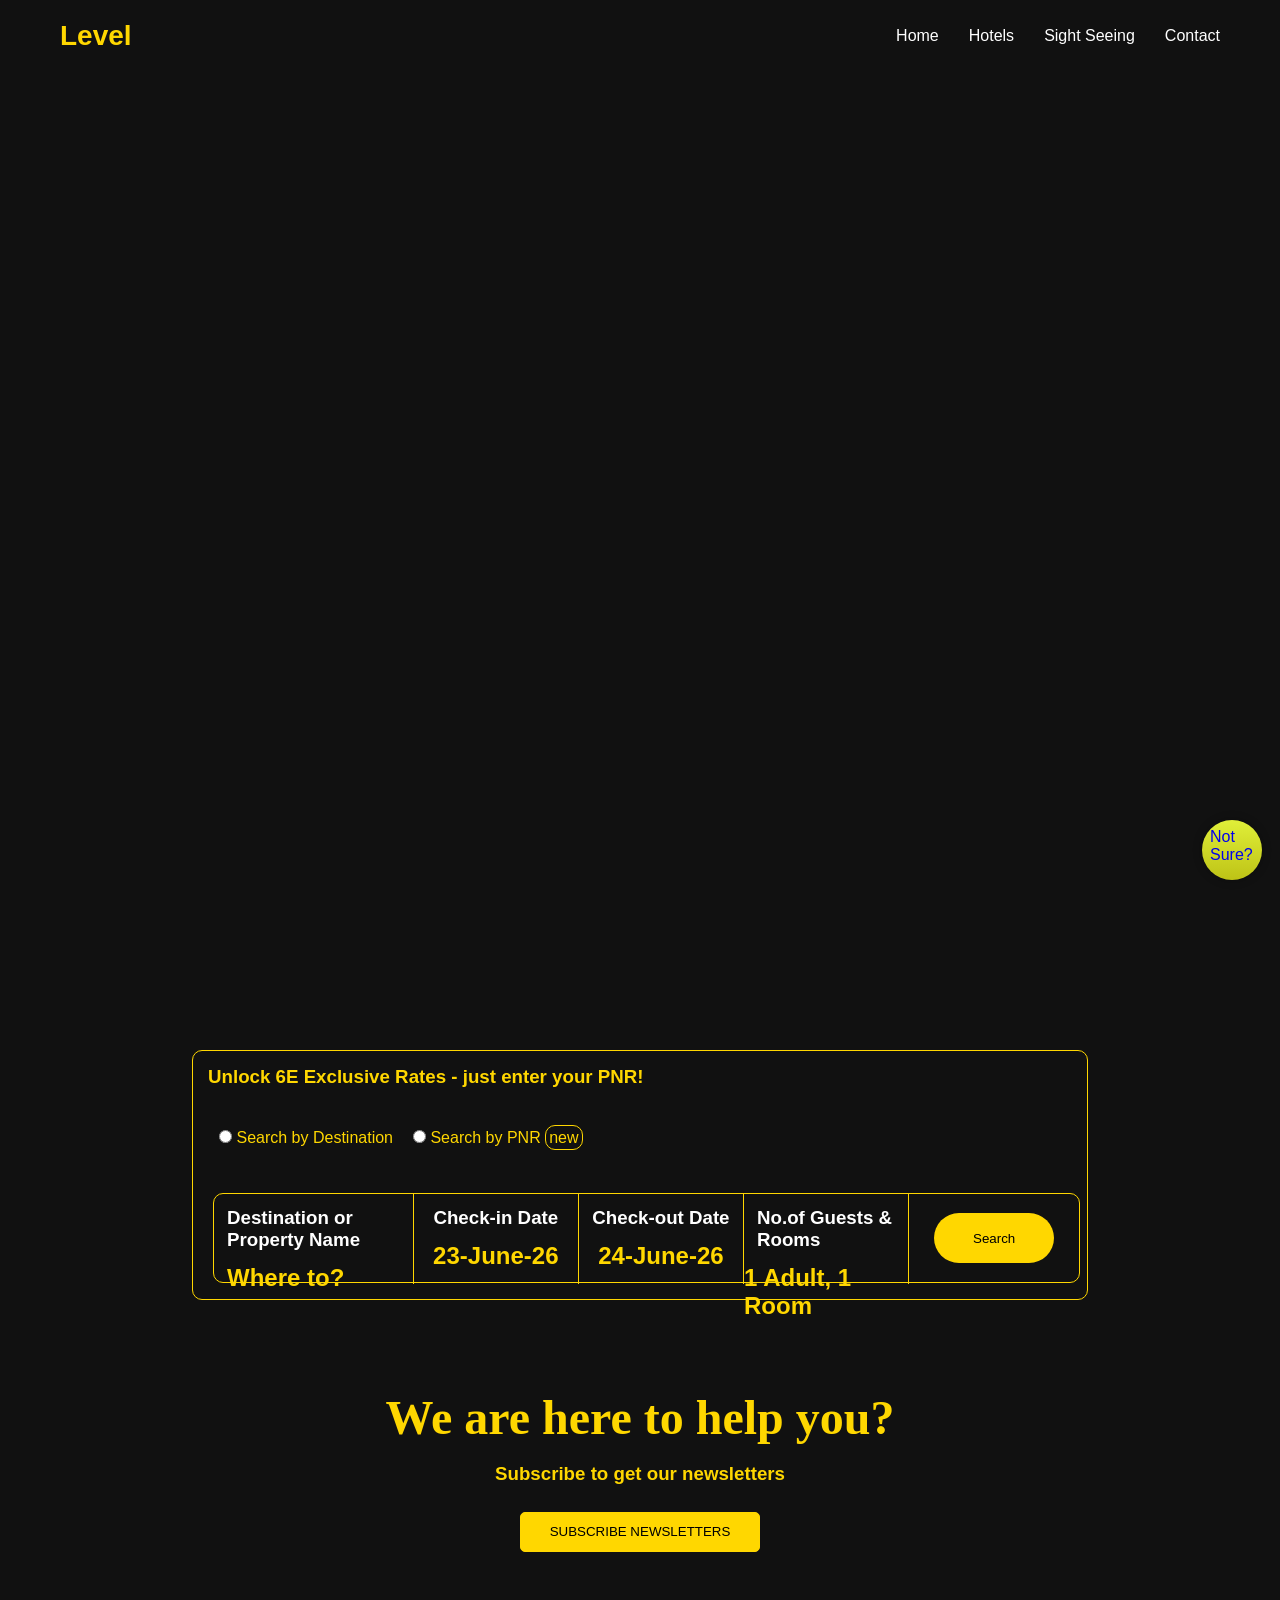
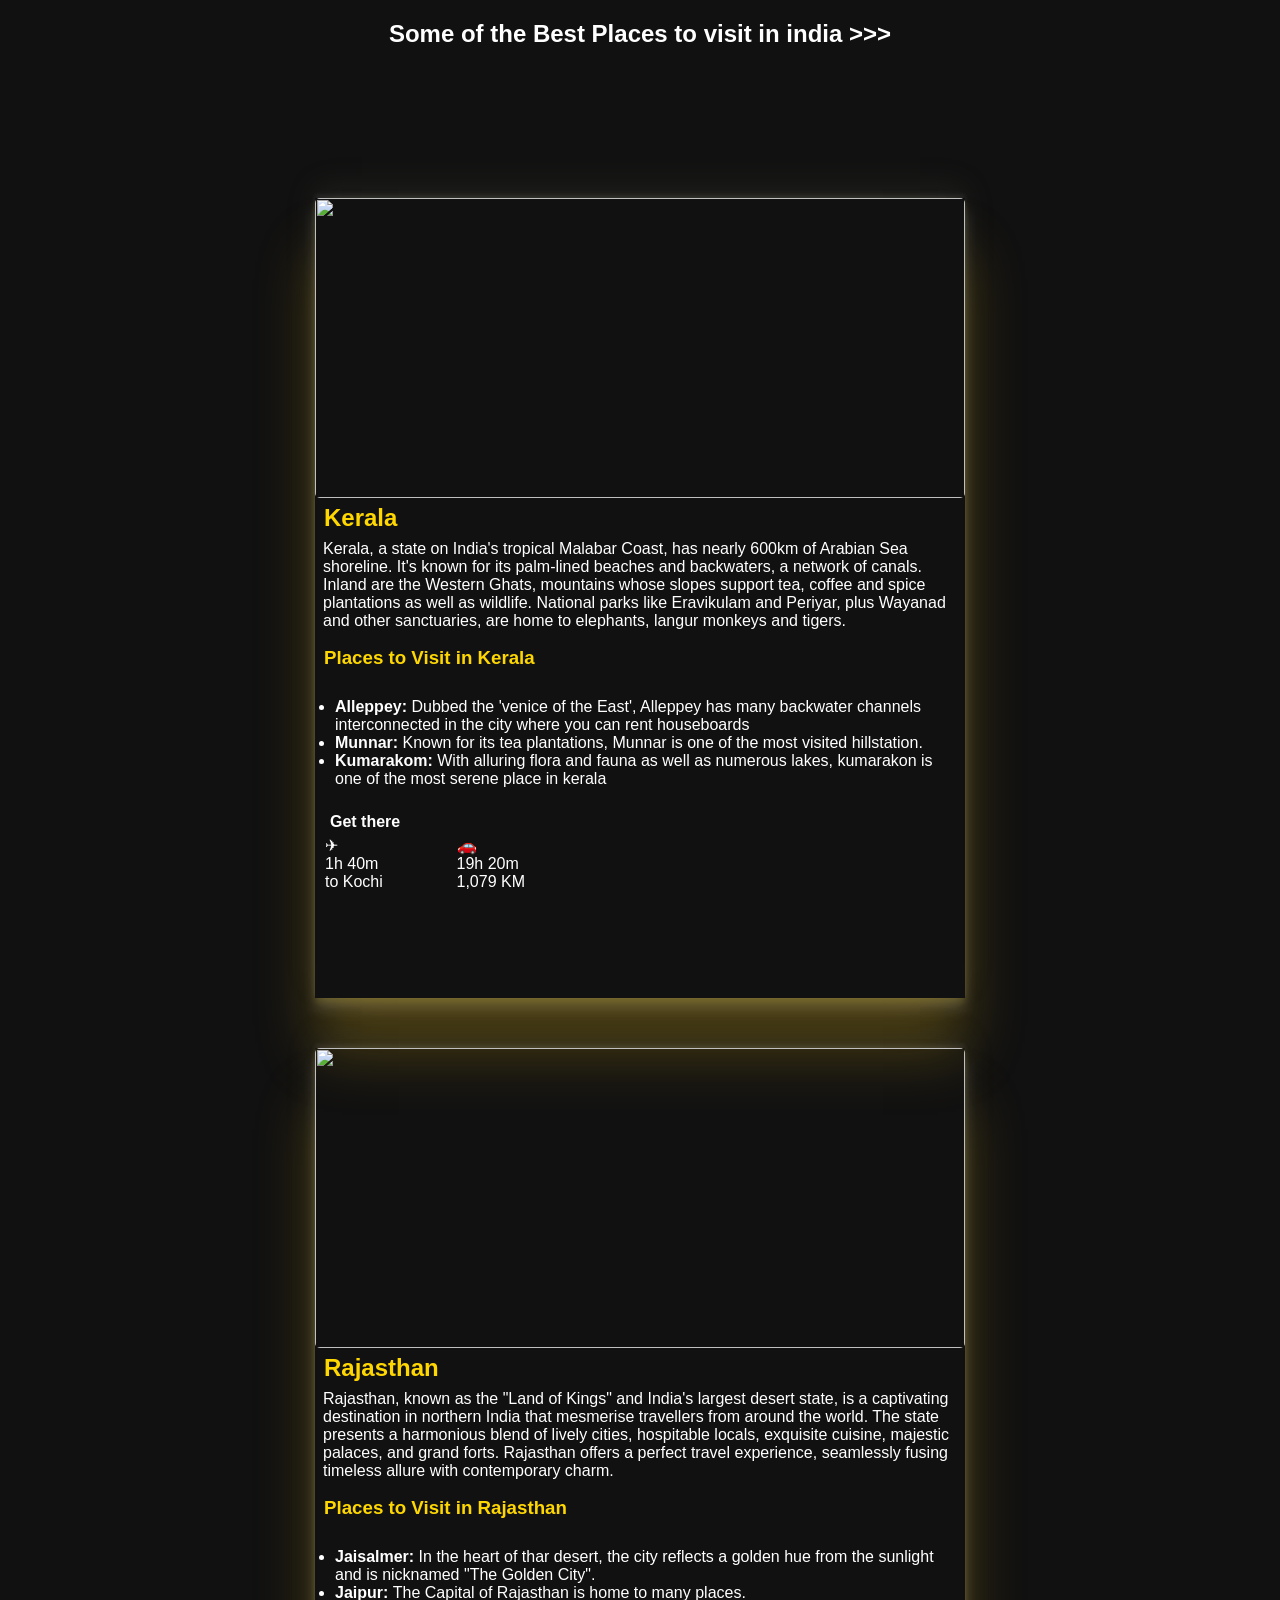
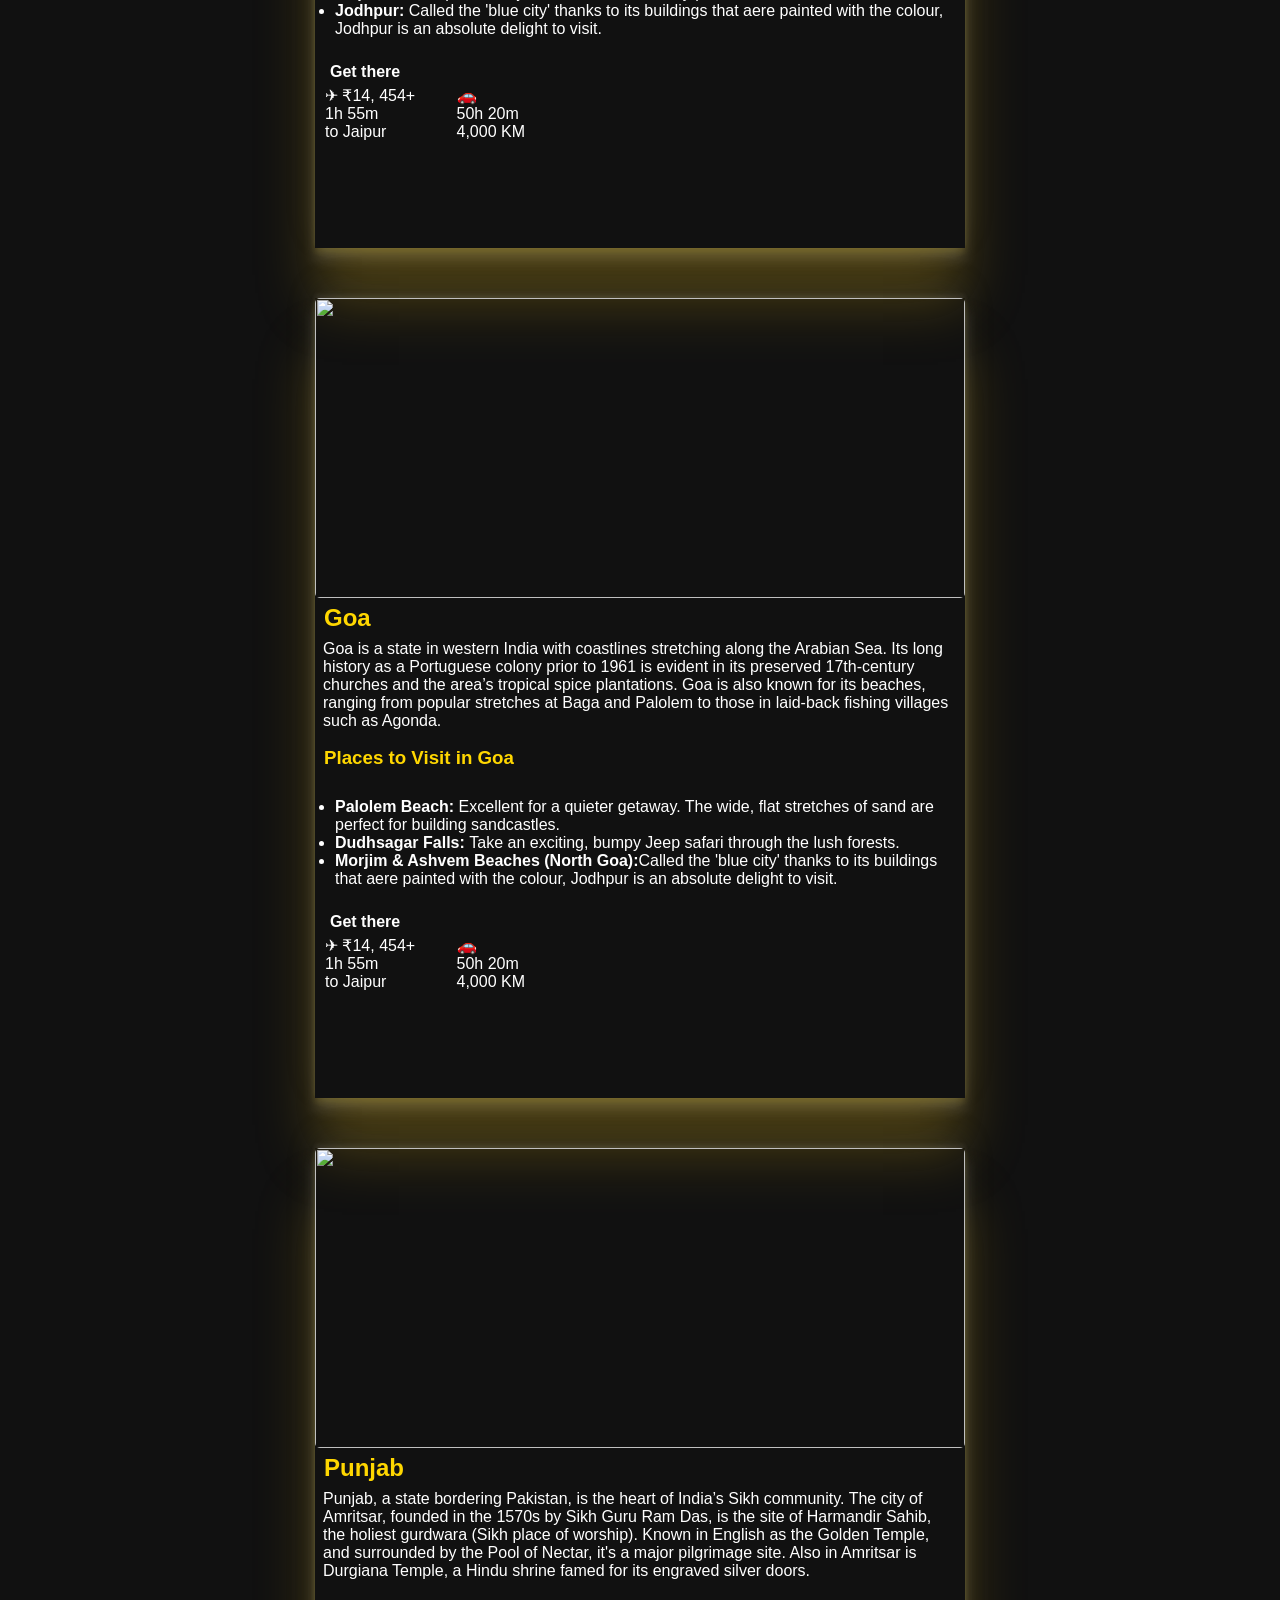
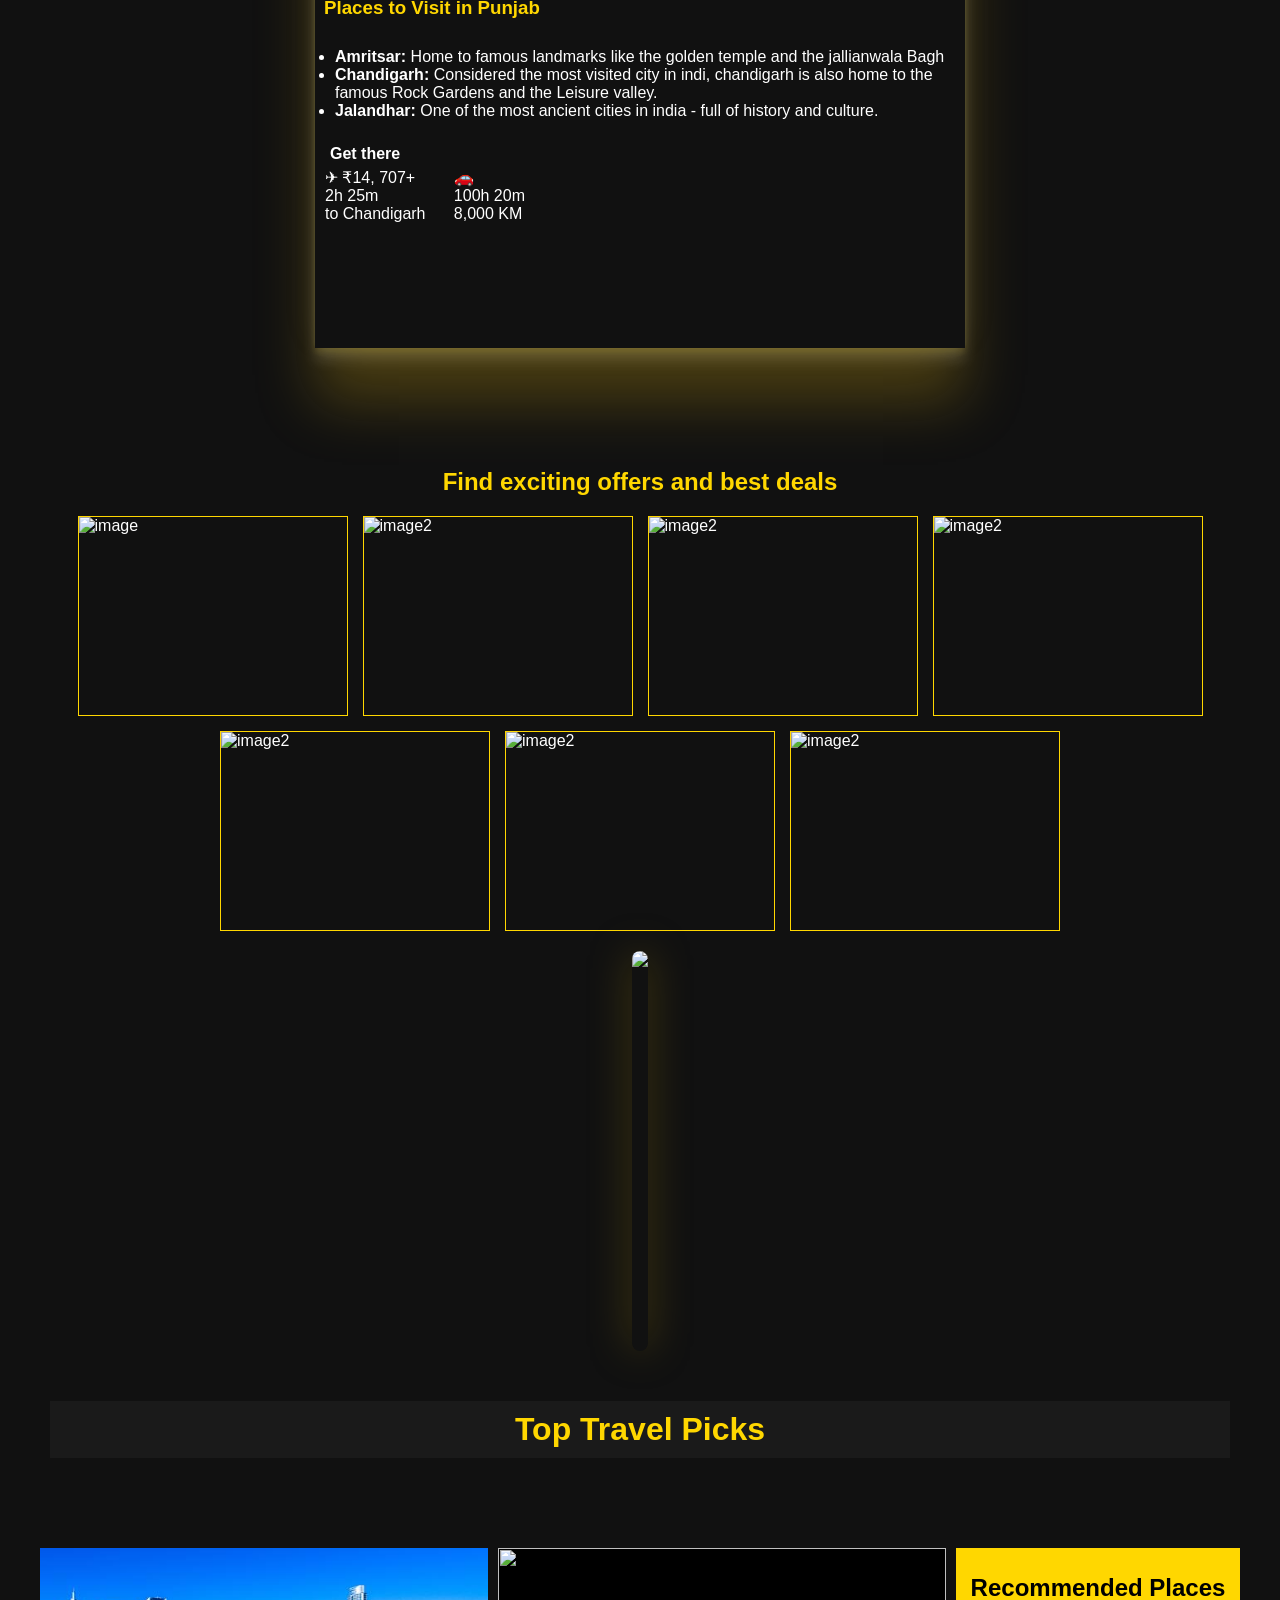
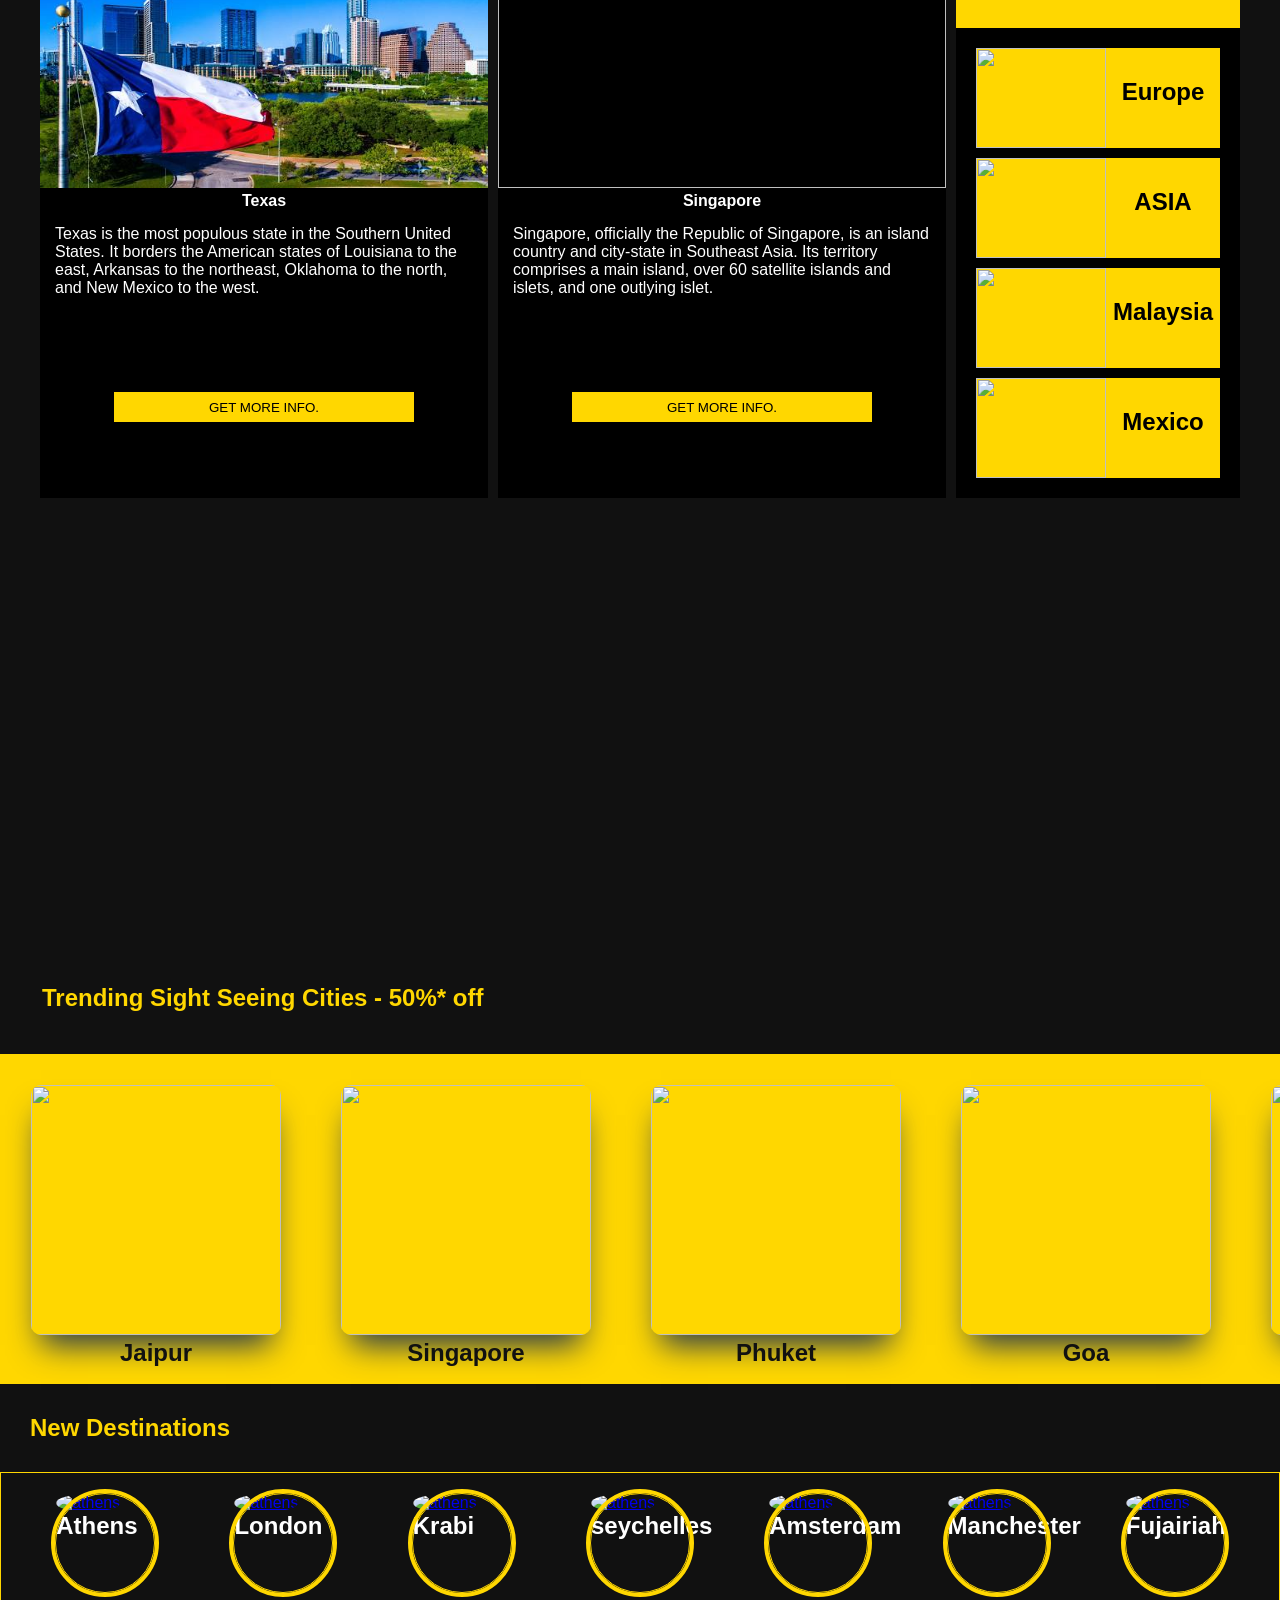
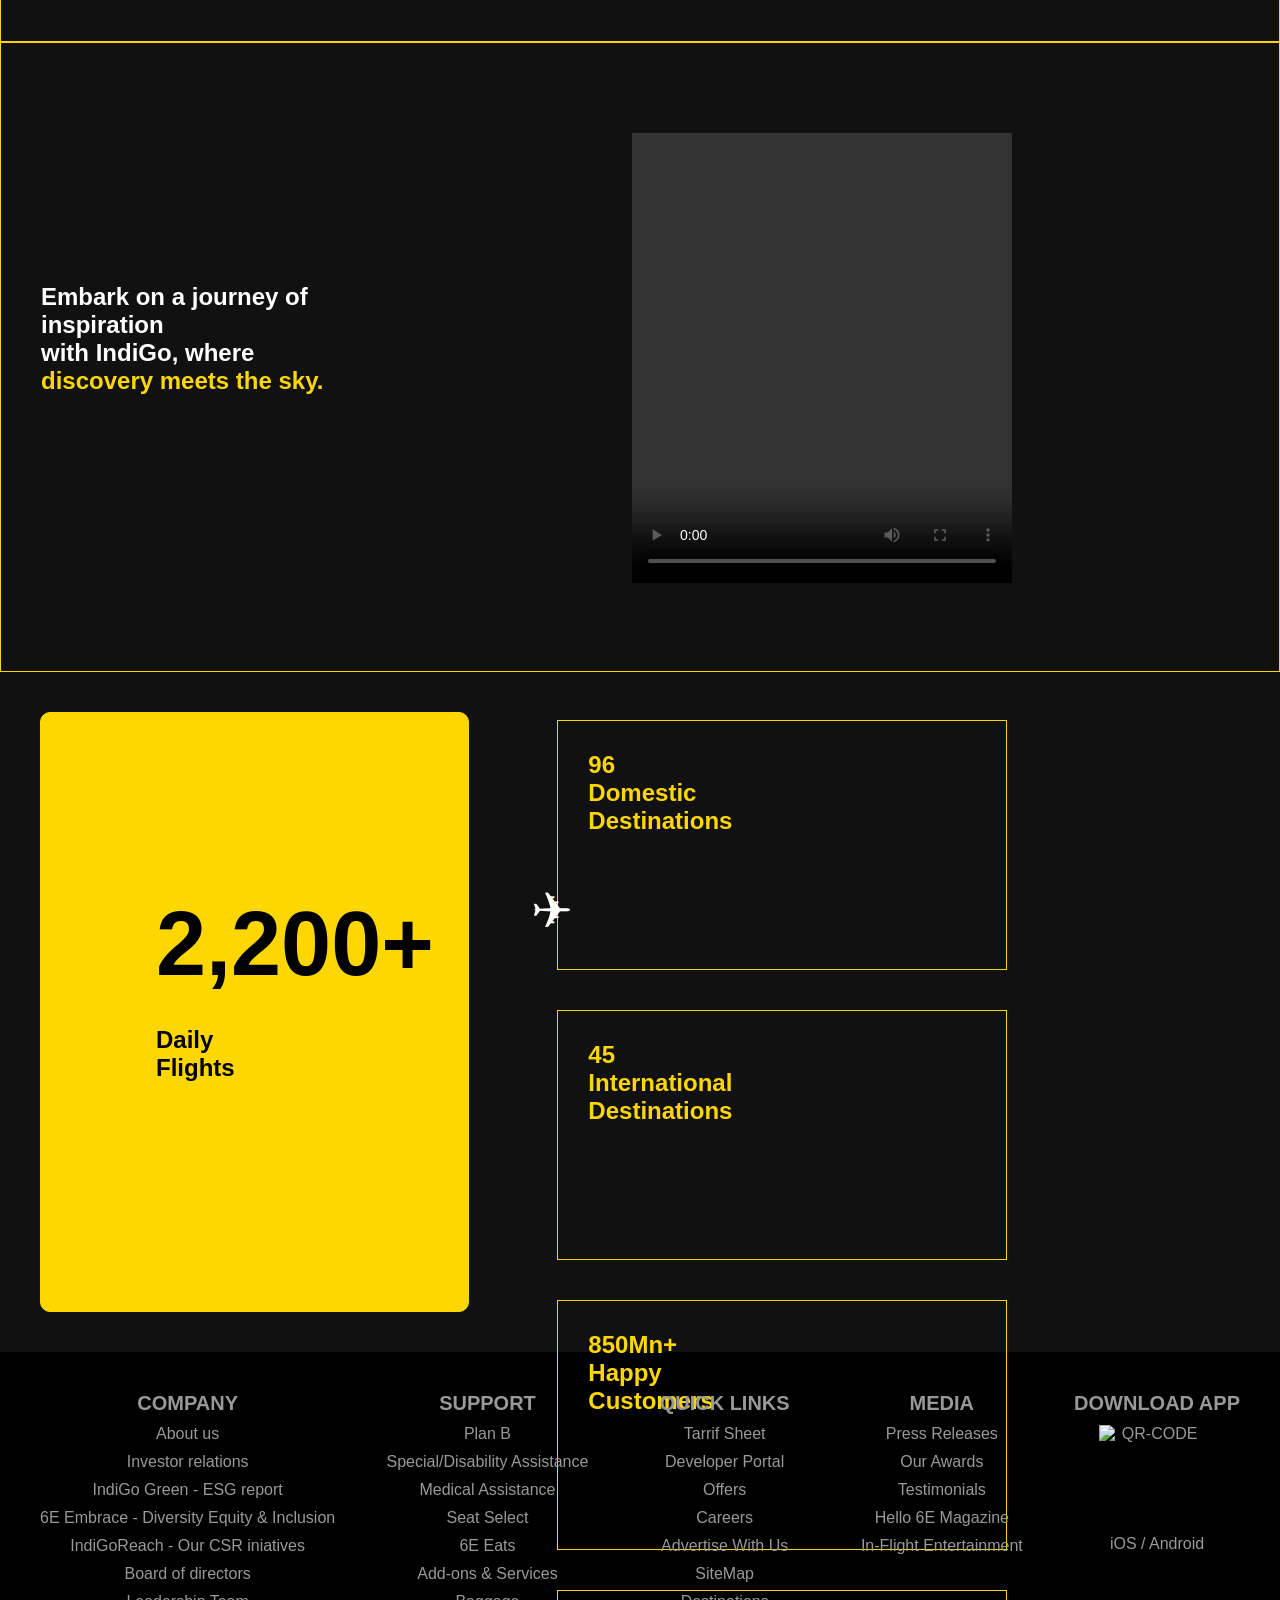
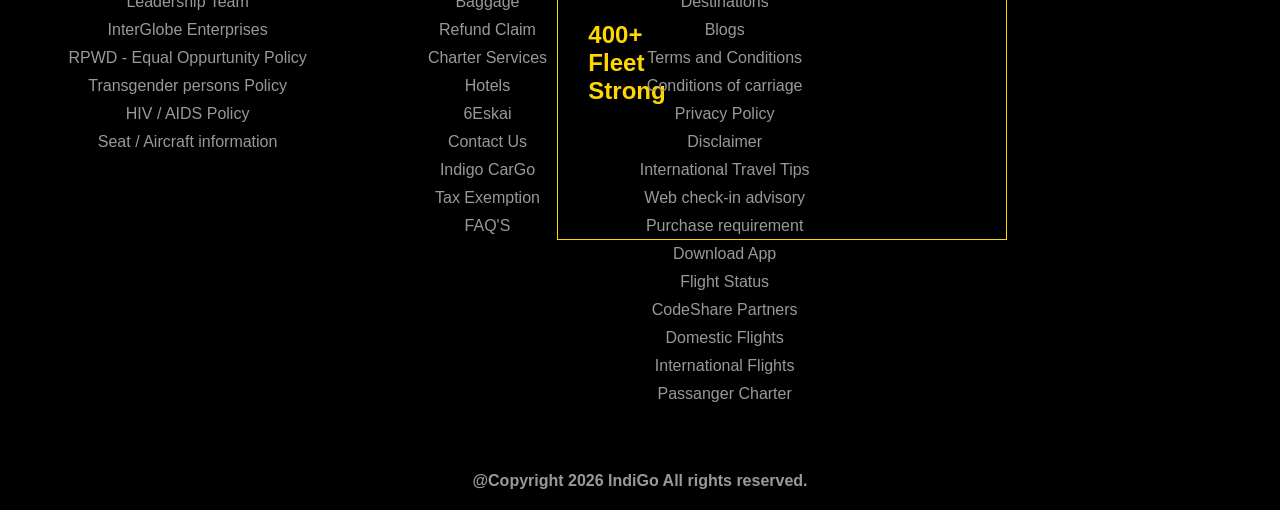
==== commit e27726e1: "added multiple pages and removed bookmark" ====
--- a/index.html
+++ b/index.html
@@ -4,7 +4,7 @@
 <meta charset="UTF-8">
 <meta name="viewport" content="width=device-width, initial-scale=1.0">
 <title>Level - Live View</title>
-  <link rel="icon" type="image/x-icon" href="https://cdn.pixabay.com/photo/2012/04/24/12/46/letter-39873_960_720.png">
+  <link rel="icon" type="image/x-icon" href="https://upload.wikimedia.org/wikipedia/commons/thumb/3/38/Eo_circle_yellow_letter-t.svg/960px-Eo_circle_yellow_letter-t.svg.png">
 <style>
 </style>
 <link href="index.css" rel="stylesheet">
@@ -18,46 +18,106 @@
     <div class="logo">Level</div>
 
     <ul>
-        <li><a href="#Home-1">Home</a></li>
-        <li><a href="#portfolio">Portfolio</a></li>
-        <li><a href="#benifits-section">Benfits-Offers</a></li>
-        <li><a href="#sight-seeing">Sight Seeing</a></li>
+        <li><a class="nav-home" href="#Home-1">Home</a>
+        <!-- <li><a href="#portfolio">Portfolio</a></li>
+        <li><a href="#benifits-section">Benfits-Offers</a></li> -->
+        <li><a href="Hotels.html">Hotels</a></li>
+        <li><a href="sightseeing.html">Sight Seeing</a></li>
         <li><a href="#contact-us">Contact</a></li>
     </ul>
 </nav>
+<!-- 
+<div class="home-hover">
+    <div class="home-hoverr">
+        <ul>
+            <li><a href="#">portfolio</a></li>
+            <li><a href="#">Benifits-Offers</a></li>
+        </ul>
+    </div>
+</div> -->
 
 <div class="floating-btn"> <a style="list-style: none;text-decoration: none;" href="https://www.goindigo.in/sightseeing?linkNav=Flightsheadersightseeing" target="_blank">Not Sure?</a> </div>
 
 <section class="hero">
-    <!-- <img class="bg-image" src="https://img.magnific.com/premium-photo/concept-adventure-extreme-travel_820340-31600.jpg?semt=ais_hybrid&w=740&q=80"> -->
-    <h2>"The world is a book and those who do not travel read only one page." – Saint Augustine</h2>
+   <video width="100%" autoplay muted loop>
+    <source src="Munnar.mp4" type="video/mp4">
+    Your browser does not support the video tag.
+   </video>
+    <!-- <h2>"The world is a book and those who do not travel read only one page." – Saint Augustine</h2> -->
     
-    <a href="https://www.asianleadershipcentre.org/asia-council/countries/" target="_blank" class="btn">Get Started</a>
+    <!-- <a href="https://www.asianleadershipcentre.org/asia-council/countries/" target="_blank" class="btn">Get Started</a> -->
 </section>
 
-<section class="form-container">
-
-    <div class="form">
-        <h2>Flew Over The World</h2>
-        <input class="form-destination" type="text" placeholder="Enter Your Destination 📍"><br>
-        Check-in:<input class="check-in" name="Check-in" placeholder=" 📆  Check-in"  type="date"><br>
-        Check-out:<input class="check-out" name="Check-Out" type="date" placeholder=" 📆  Check-Out" value="Check-Out"><br>
-        rooms:<input class="roomS" name="Rooms" type="number" placeholder="select no.of rooms" value="rooms"><br>
-        Passangers:<input class="passangers" type="number" placeholder="Passangers including Adults & Childrens">
-        <button class="check-avalability">Check Availability</button>
-        <div class="stuck-anywhere-need-help">
-         <span id="stuck-anywhere">stuck anywhere?</span>
-         <span><a class="need-help" href="#">need help</a></span>
-        </div>
-    </div>
-
-</section>
+<section class="selection-box"> <!--selection-box starts here-->
+            <div class="parent-container"> <!--this is a parent container of child elements-->
+                <div class="main-box">
+                    <div class="unlock-6e-exclusive-rates-block">
+                        <h3>Unlock 6E Exclusive Rates - just enter your PNR!</h3>
+                    </div>
+                    <div class="radio-buttons"> <!--radio buttons div-->
+                        <div class="radio-1"> <!--child 1 of radio buttons div-->
+                            <input type="radio" id="html" name="fav_language" value="HTML">
+                            <label for="search-by-destination">Search by Destination</label>
+                        </div>
+
+                        <div class="radio-1"> <!--child 2 of radio buttons div-->
+                            <input type="radio" id="css" name="fav_language" value="CSS">
+                            <label for="css">Search by PNR</label> <span
+                                style="color:#FFD700 ;border:1px solid #FFD700;border-radius: 10px; padding: 3px; ">new</span>
+                        </div>
+
+                    </div> <!--radio buttons div ended here-->
+
+                    <div class="parent-container-for-inner-box"> <!--this is the parent container of inner box-->
+                        <div class="destination-div">
+                            <div class="destination-text">
+                                <h3>Destination or Property Name</h3>
+                            </div>
+                            <div class="where-to">
+                                <h2>Where to?</h2>
+                            </div>
+                        </div>
+
+                        <div class="check-in-date-div">
+                            <div class="check-in-date-text">
+                                <h3>Check-in Date</h3>
+                            </div>
+                            <div class="date">
+                                <h2>23-June-26</h2>
+                            </div>
+                        </div>
+
+                        <div class="check-in-date-div">
+                            <div class="check-in-date-text">
+                                <h3>Check-out Date</h3>
+                            </div>
+                            <div class="date">
+                                <h2>24-June-26</h2>
+                            </div>
+                        </div>
+
+                        <div class="check-in-date-div">
+                            <div class="check-in-date-text">
+                                <h3>No.of Guests & Rooms</h3>
+                            </div>
+                            <div class="date">
+                                <h2>1 Adult, 1 Room</h2>
+                            </div>
+                        </div>
+
+                        <div class="search-div">
+                            <div class="search-div1"><button class="search-btn">Search</button></div>
+                        </div>
+                    </div>
+                </div>
+            </div>
+        </section>
 
 </div>
 
 <div id="portfolio">
 
-<section class="red-color-section">
+    <section class="red-color-section">
 
         <div class="We-are-here-to-help-you">
             <h1 id="h1">We are here to help you?</h1>
@@ -70,7 +130,7 @@
         <div class="subscribe-newsletter">
             <button class="sn">SUBSCRIBE NEWSLETTERS</button>
         </div>
-</section>
+    </section>
 
     <section class="my-own">
         <h1 id="my-own-side-heading"><b>Some of the Best Places to visit in india >>></b></h1>
@@ -270,7 +330,7 @@
 
     
 
-    <section class="Offers-benifits">
+<section class="Offers-benifits">
         <div id="benifits-section">
         <h1 class="benifits-offers">Find exciting offers and best deals</h1>
         <div class="parent-container-under-offers-benifits">
@@ -530,6 +590,9 @@
         </div>
     </section>
 
+    <section>
+
+    </section>
     
 <footer>
     <div id="contact-us">
--- a/index.css
+++ b/index.css
@@ -17,11 +17,15 @@
     top:0;
     left:0;
     right:0;
-    background:black;
+    background:transparent;
     display:flex;
     justify-content:space-between;
     align-items:center;
     padding:20px 60px;
+}
+
+nav:hover{
+    background-color: black;
 }
 
 .logo{
@@ -69,9 +73,9 @@
     align-items:center;
     text-align:center;
     flex-direction:column;
-    /* background-image: url('https://img.magnific.com/premium-photo/concept-adventure-extreme-travel_820340-31600.jpg?semt=ais_hybrid&w=740&q=80'); */
+    /* background-image: url('https://img.magnific.com/premium-photo/concept-adventure-extreme-travel_820340-31600.jpg?semt=ais_hybrid&w=740&q=80');
     background-repeat: no-repeat;
-    object-fit: cover;
+    object-fit: cover; */
 }
 
 
@@ -107,51 +111,121 @@
     display:flex;
     justify-content:center;
     padding:60px;
-}
-
-.form{
-    width:450px;
-    height:500px;
-    background:#1c1c1c;
-    border:2px solid #FFD700;
-    padding:25px;
-    border-radius:10px;
-    text-align:center;
-}
-
-.form h2{
-    color:#FFD700;
-    margin-bottom:10px;
-}
-
-.form-destination{
-    width:200px;
-    height:30px;
-    margin:20px;
-    border:1px solid #FFD700;
-}
-
-.check-in{
-    margin:20px;
-    height:30px;
-}
-
-.check-out{
-    margin:20px;
-    height:30px;
-}
-
-.roomS{
-    margin:20px;
-    height:30px;
-    /* width:0px; */
-}
-
-.passangers{
-    margin:17px;
-    width:120px;
-    height:30px;
-}
+    margin-top: 80px;
+}
+       .selection-box {
+            /*selection box starts here*/
+            width: 100%;
+            height: 250px;
+            /* border:1px solid #FFD700; */
+            margin-top: 150px;    /*10*/
+            margin-bottom: 30px;  /*30*/
+        }
+
+        .parent-container {
+            display: flex;
+            justify-content: center;
+        }
+
+        .main-box {
+            /*this is the main box where content is wrote!*/
+            width: 70%;  /*64*/
+            height: 250px;
+            border: 1px solid #FFD700;
+            border-radius: 10px;
+        }
+
+        .unlock-6e-exclusive-rates-block {
+            color: #FFD700;
+            margin: 15px;
+        }
+
+        .radio-buttons {
+            display: flex;
+            /* border:1px solid #FFD700; */
+            padding: 16px;
+            color: #FFD700;
+        }
+
+        .radio-1 {
+            margin: 10px;
+        }
+
+        .parent-container-for-inner-box {
+            /*parent container of inner box*/
+            width: 97%;  /*96.5*/
+            height: 90px;
+            border: 1px solid #FFD700;
+            border-radius: 10px;
+            margin: 20px;
+            display: flex;
+        }
+
+        .destination-div {
+            width: 24.19%;
+            height: 90px;
+            border-right: 1px solid #FFD700;
+            /* border-radius: 10px; */
+
+        }
+
+        .destination-text {
+            color: white;
+            padding: 13px;
+        }
+
+        .where-to {
+            cursor: pointer;
+            color: #FFD700;
+            padding-left: 13px;
+        }
+
+        .check-in-date-div {
+            width: 20%;
+            height: 90px;
+            border-right: 1px solid #FFD700;
+            /* border-radius: 10px; */
+        }
+
+        .check-in-date-text {
+            padding: 13px;
+            color: white;
+            display: flex;
+            justify-content: center;
+            cursor: pointer;
+        }
+
+        .date {
+            color: #FFD700;
+            display: flex;
+            justify-content: center;
+            cursor: pointer;
+        }
+
+        .search-div {
+            /* padding:38px; */
+            display: flex;
+            justify-content: center;
+            align-items: center;
+            /* border-radius: 10px; */
+        }
+
+
+        .search-btn {
+            height: 50px;
+            width: 120px;
+            background-color: #FFD700;
+            border: none;
+            margin: 25px;
+            border-radius: 25px;
+            /* display: flex;
+        justify-content: center; */
+            cursor: pointer;
+        }
+
+        .search-btn:hover {
+            background-color: #ab9831;
+        }
 
 /* Footer */
 footer{
@@ -159,30 +233,6 @@
     text-align:center;
     padding:20px;
     color:#999;
-}
-
-.check-avalability{
-    padding:12px 30px;
-    background:#FFD700;
-    color:black;
-    text-decoration:none;
-    border-radius:5px;
-    font-weight:bold;
-    transition:0.3s;
-    border:none;
-    cursor: pointer;
-}
-
-.check-avalability:hover{
-    background-color: white;
-}
-
-.stuck-anywhere-need-help{
-    margin:20px;
-}
-
-.need-help{
-    color:#FFD700;
 }
 
 .red-color-section {
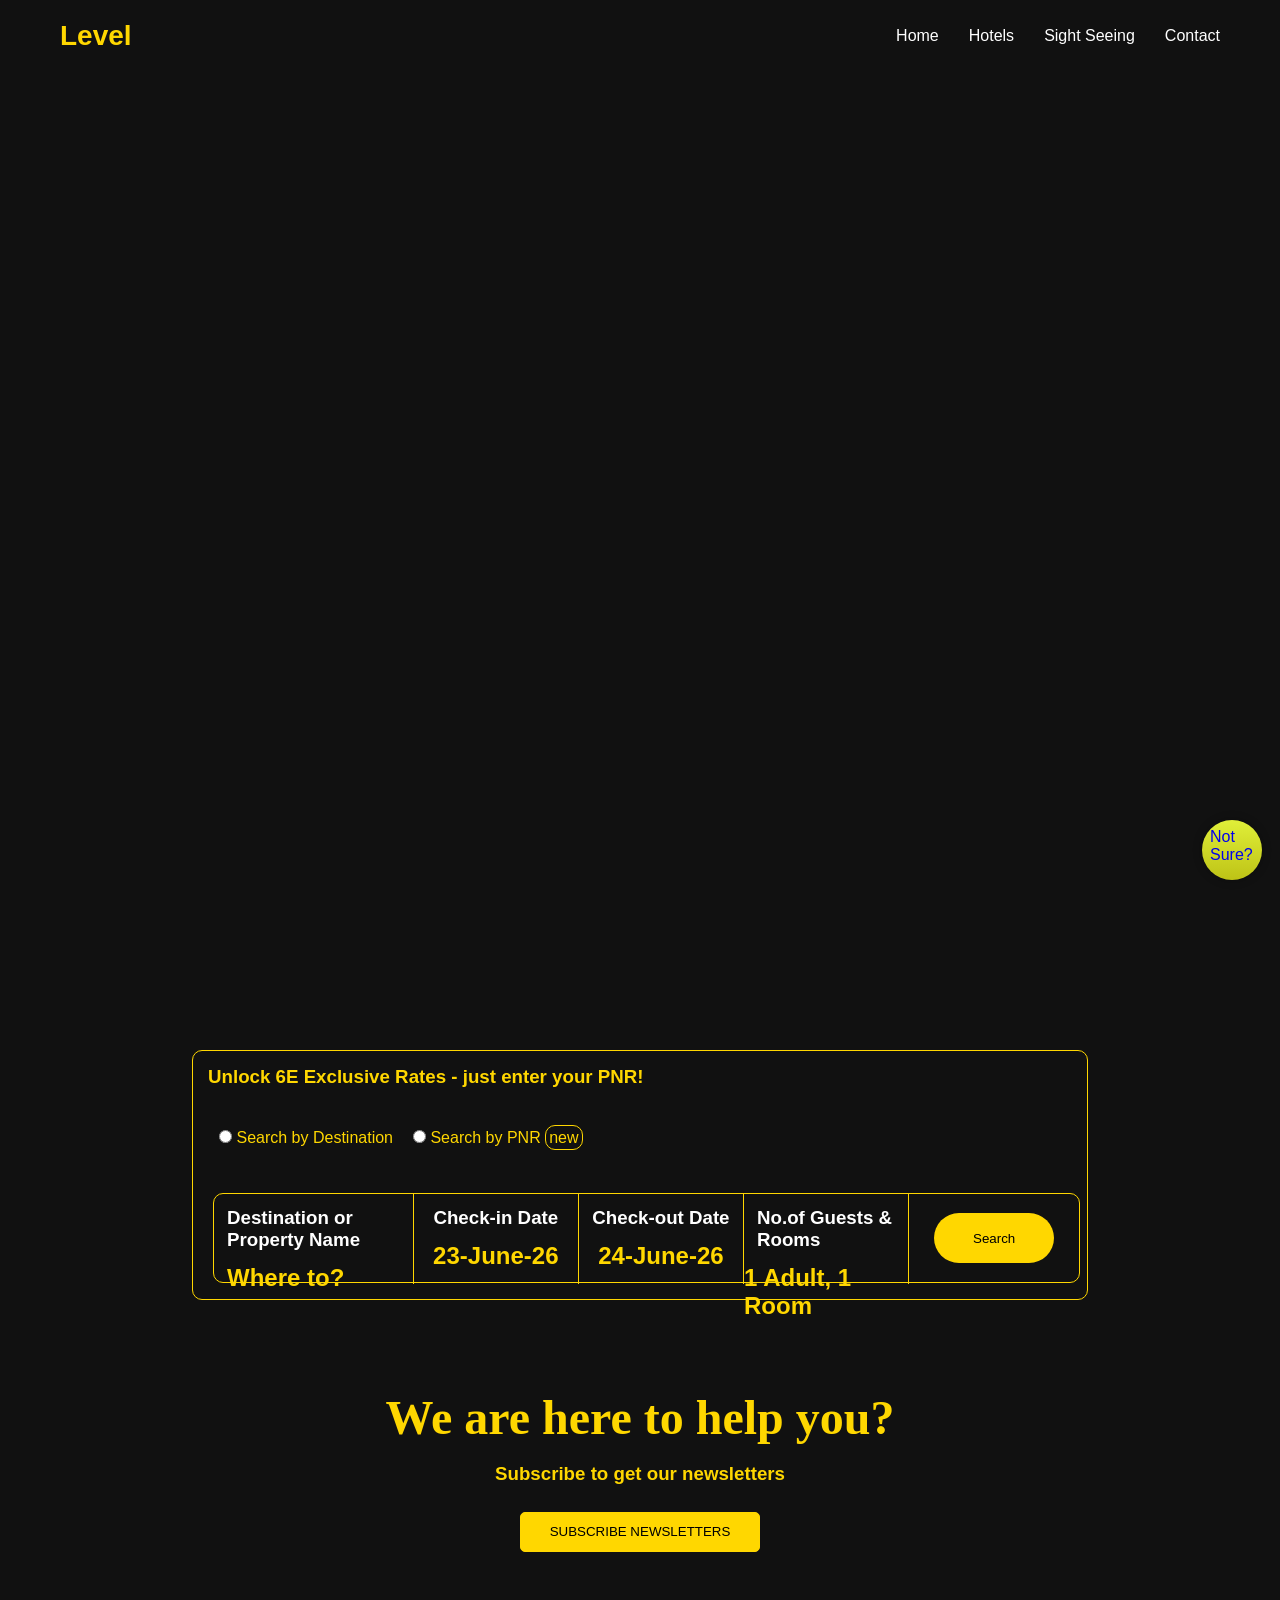
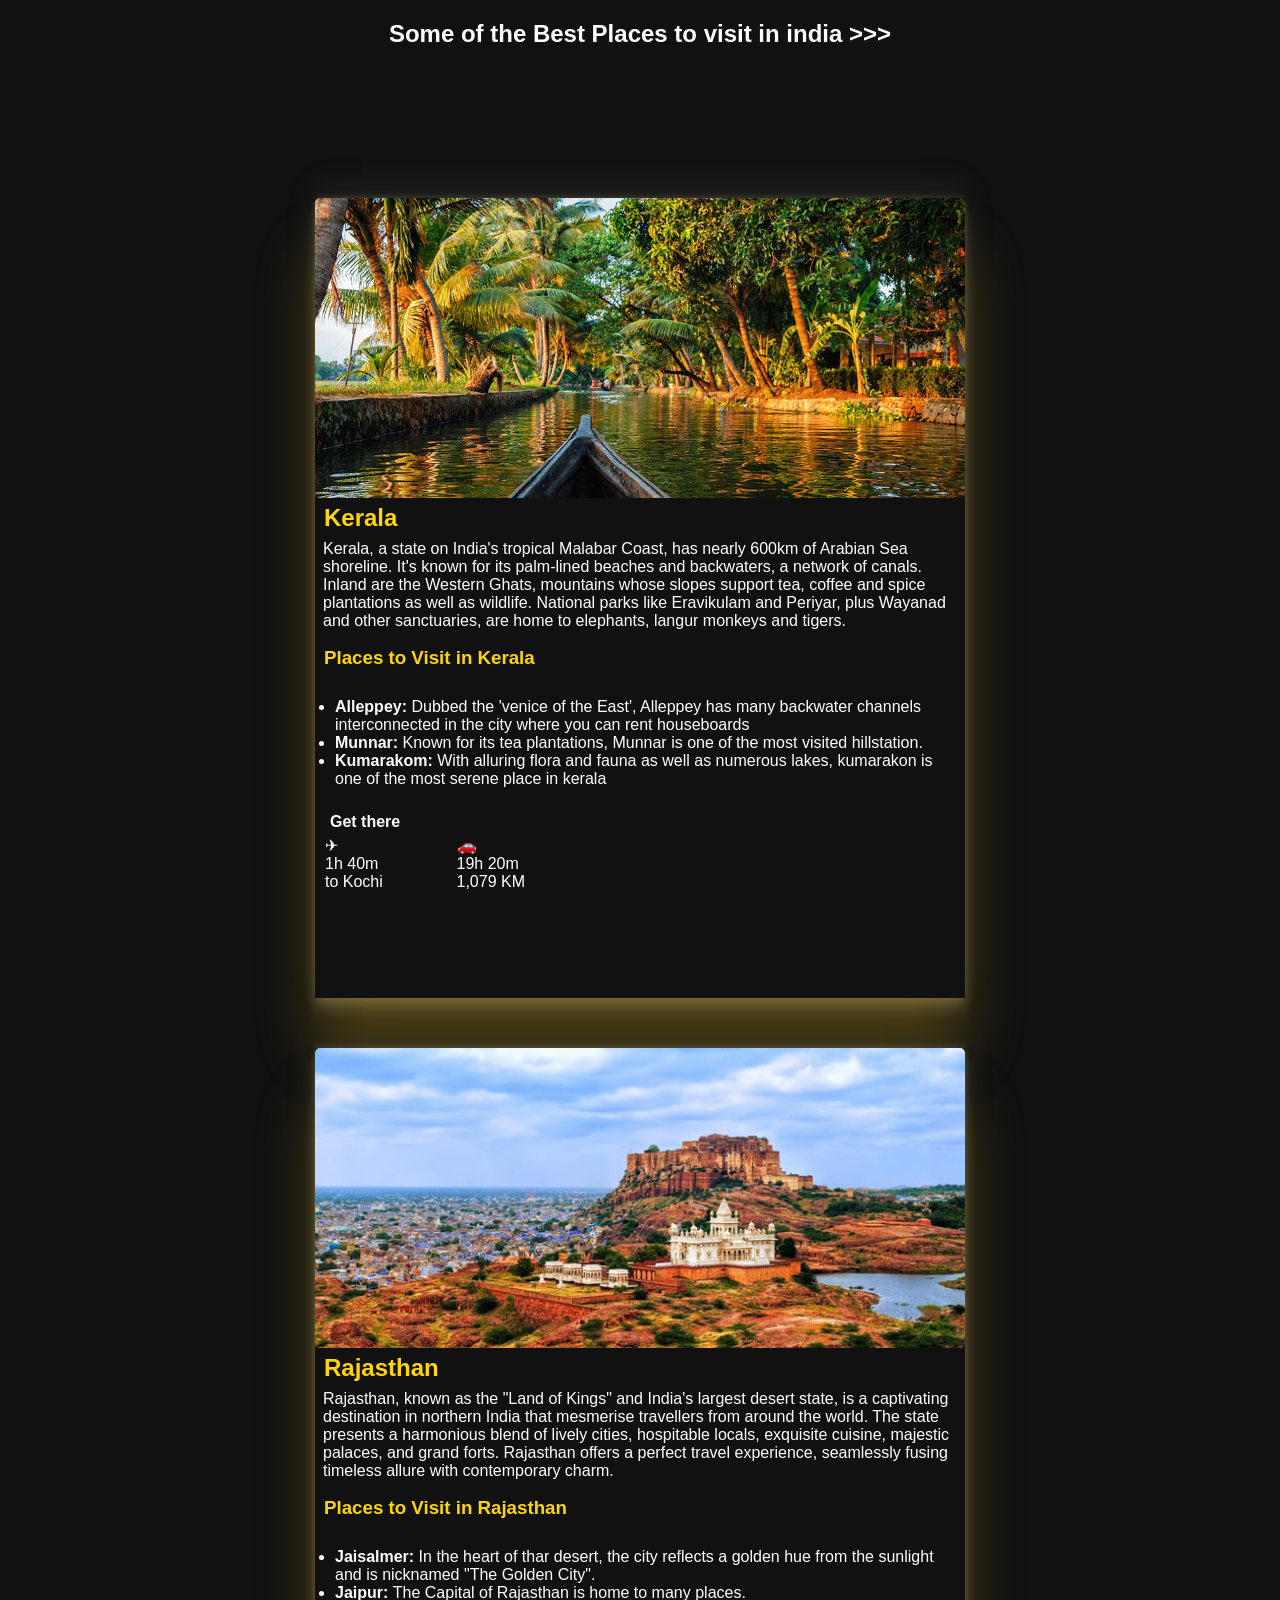
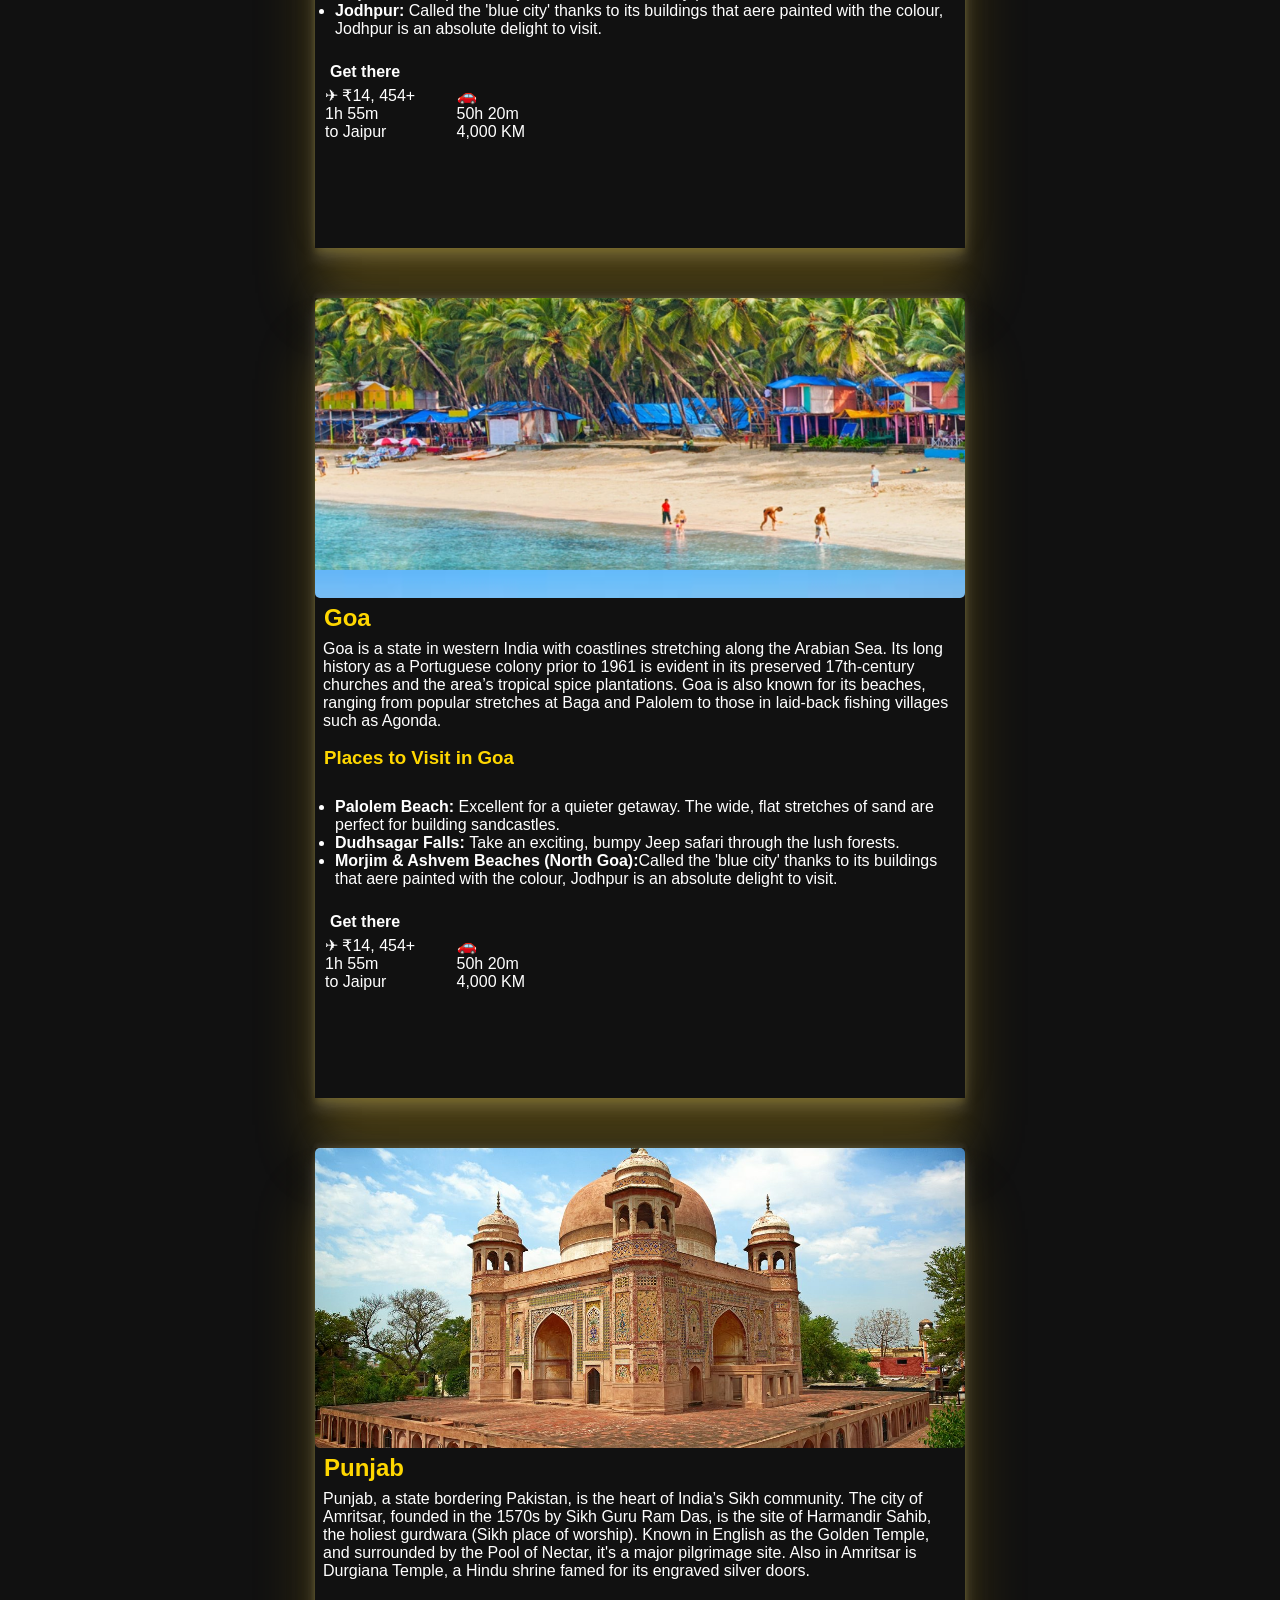
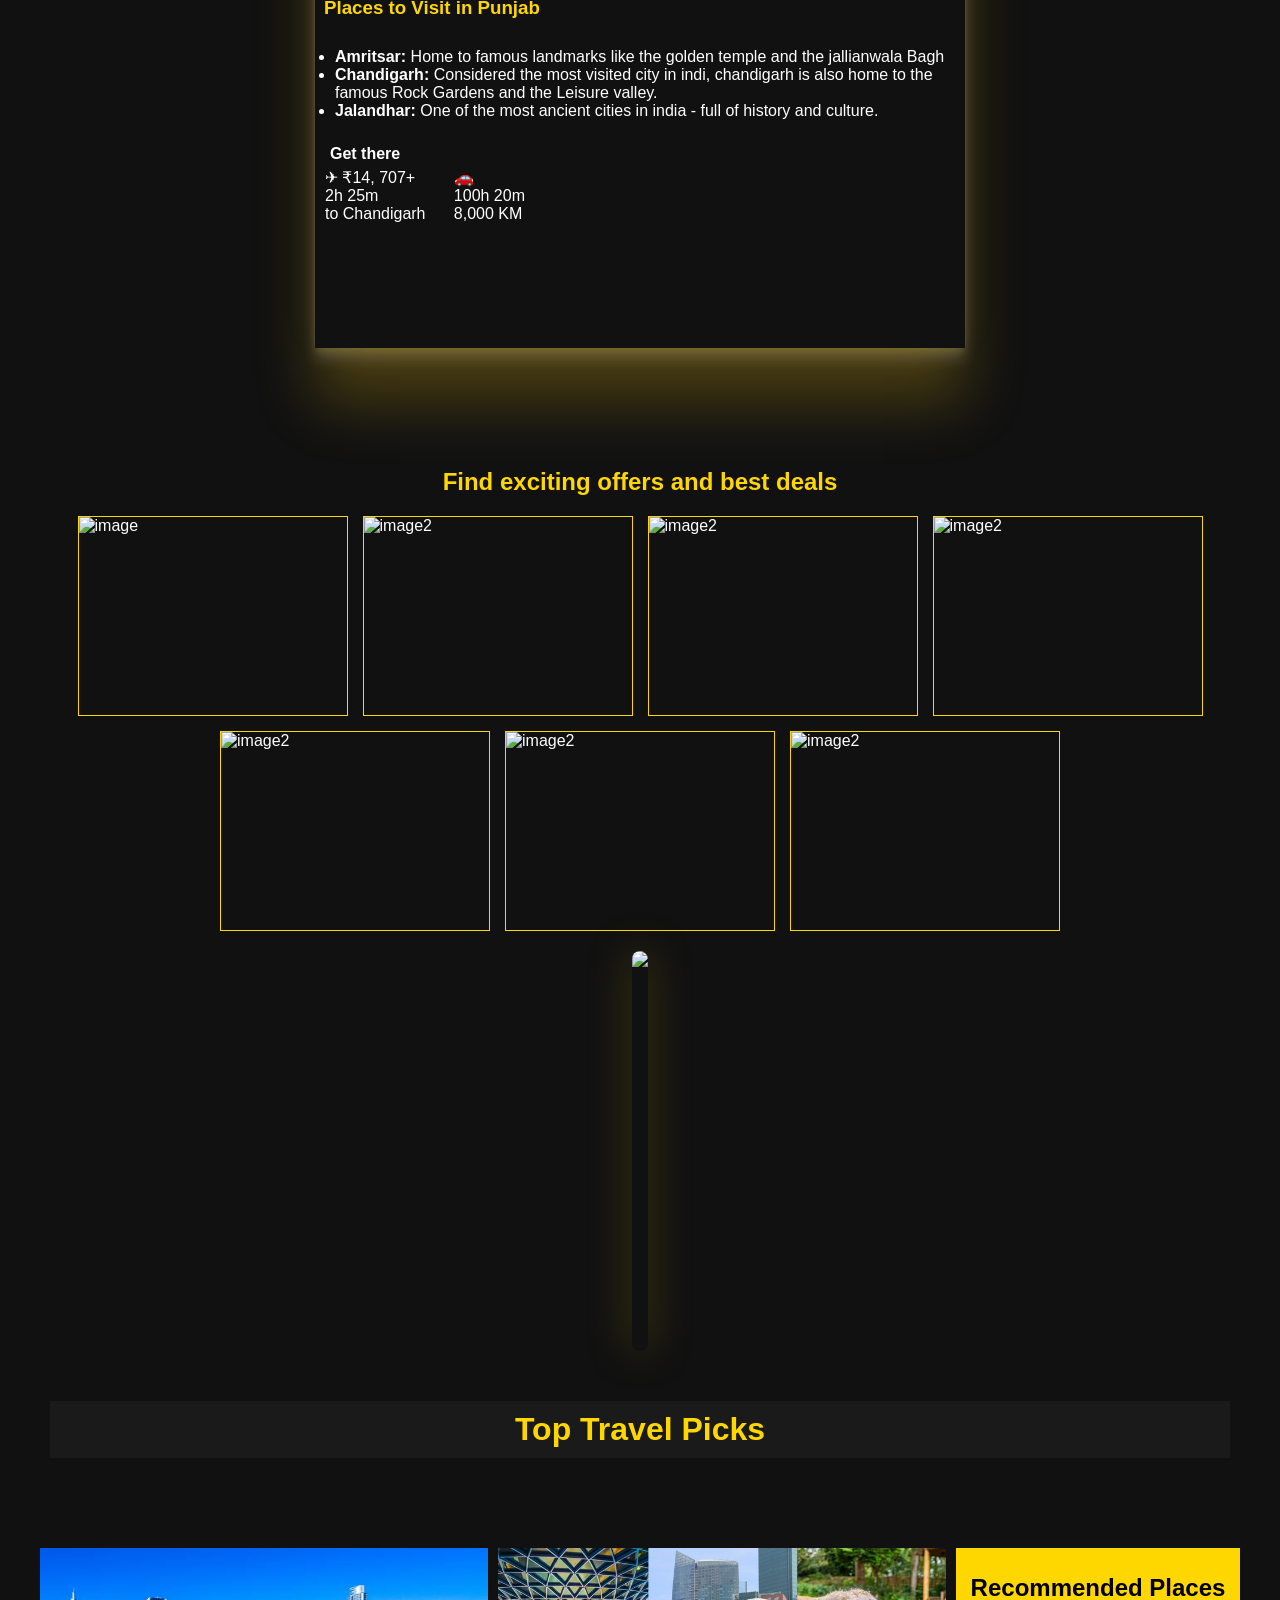
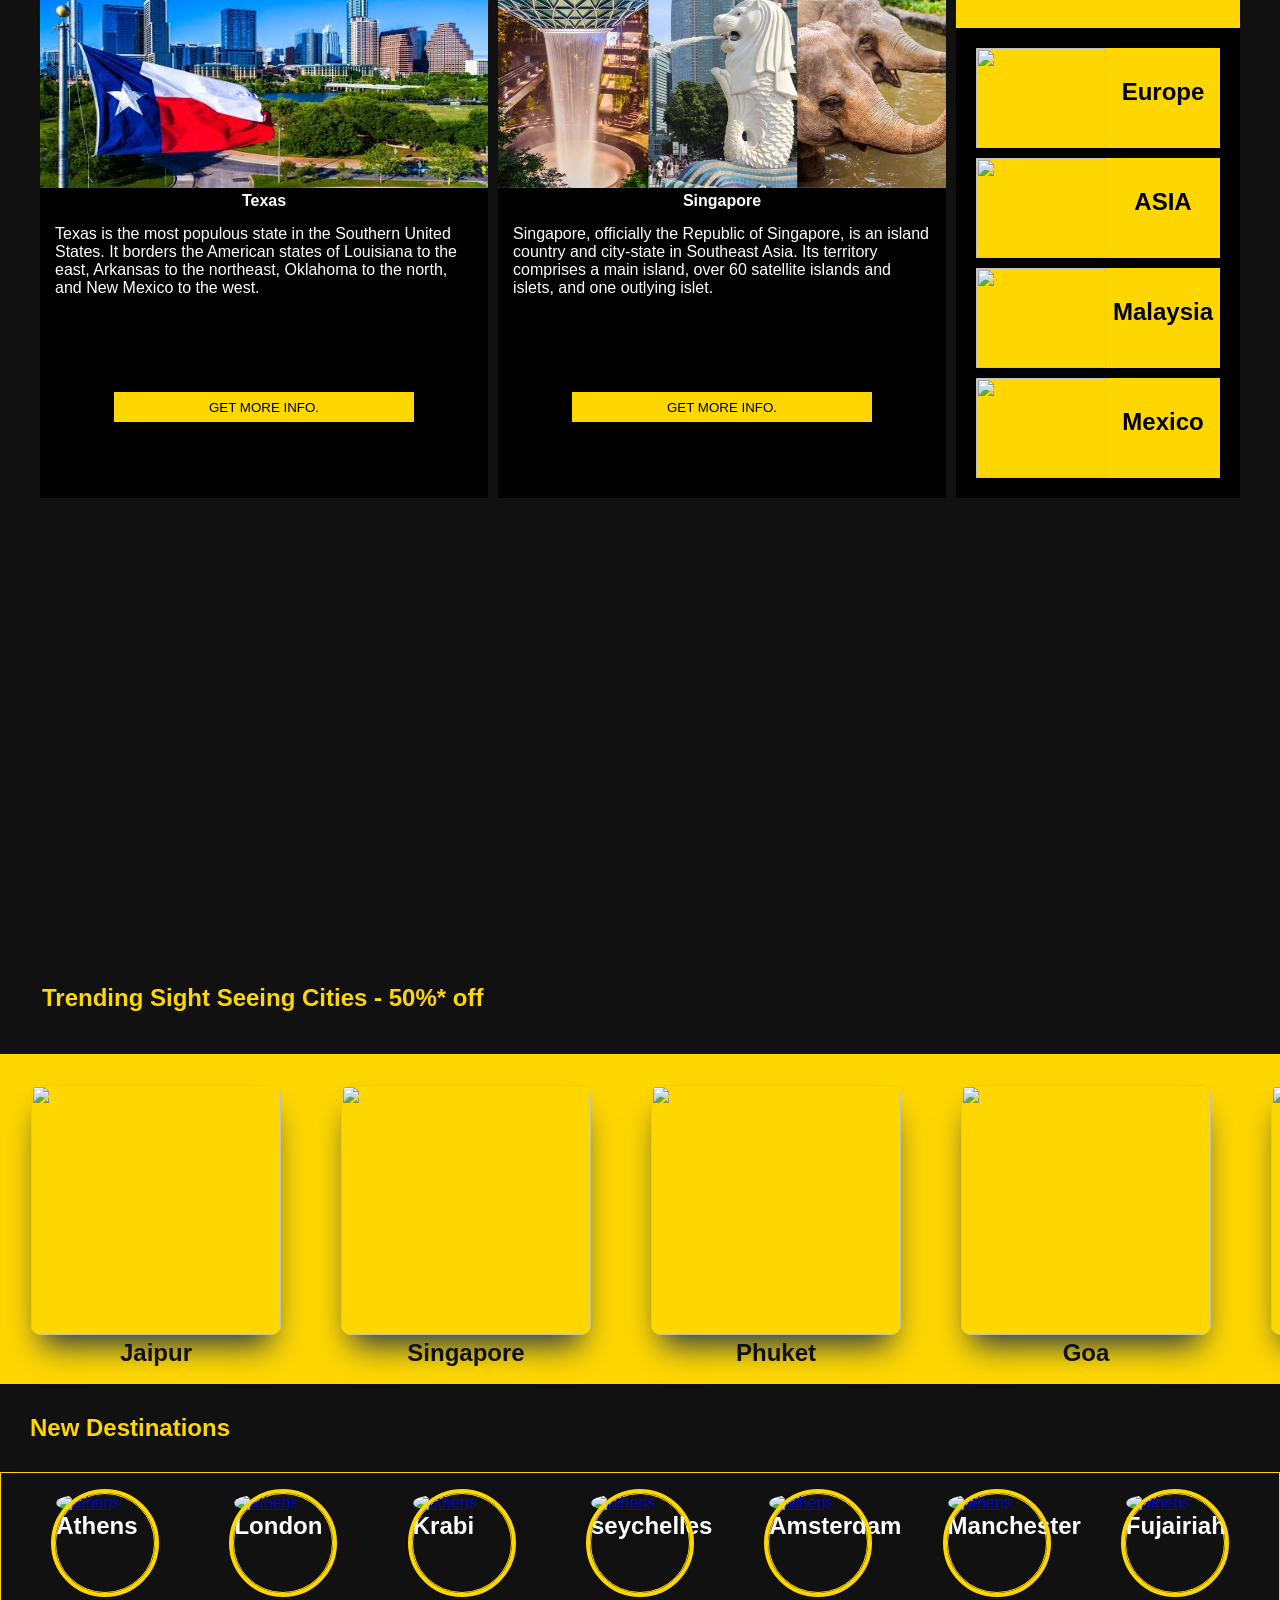
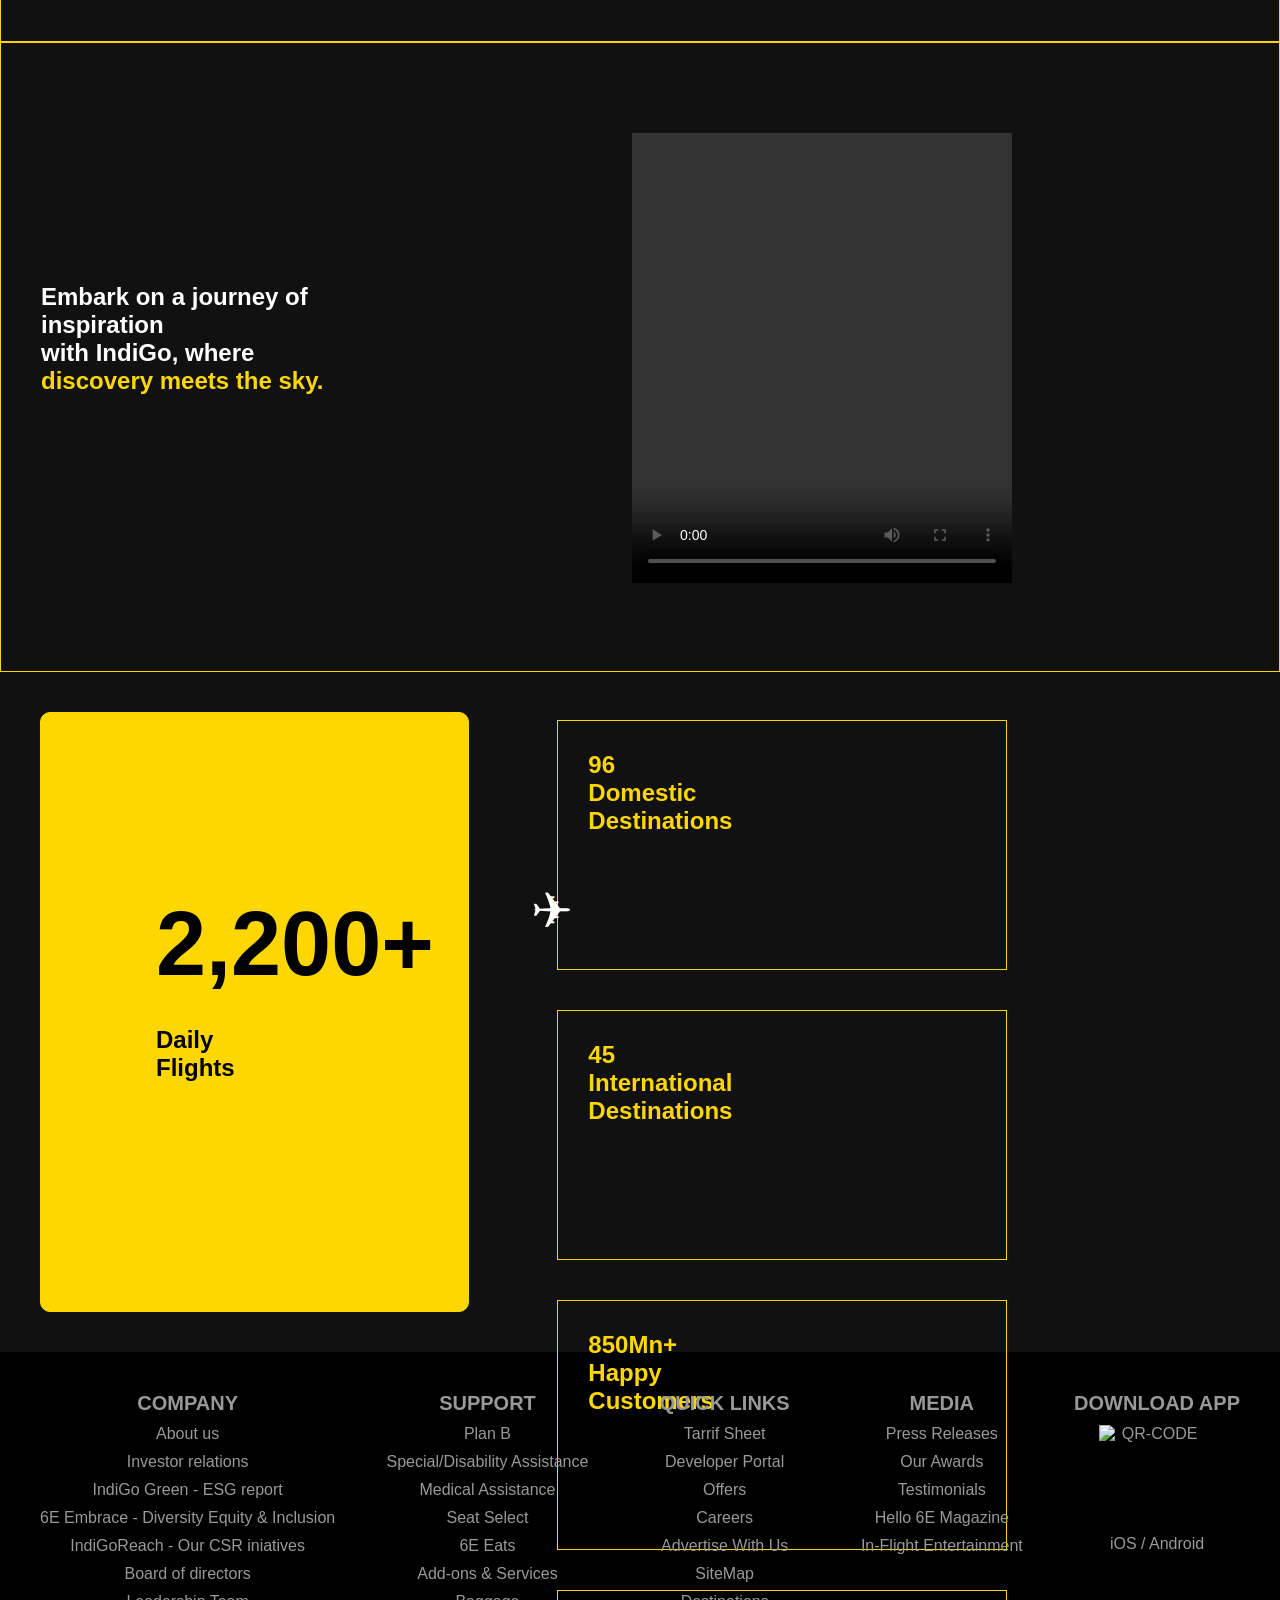
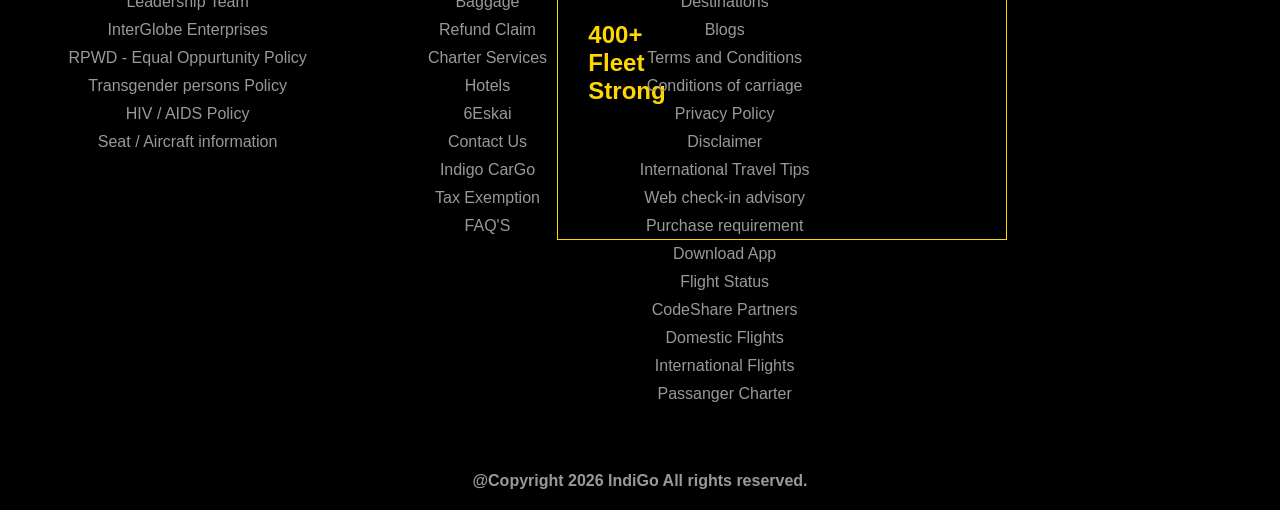
==== commit eb227333: "changed images from copy image address to assests images in the index.html" ====
--- a/index.html
+++ b/index.html
@@ -138,7 +138,7 @@
 
             <div class="card1">
                 <div class="img-div">
-                    <img class="kerala-imgg" src="https://www.treebo.com/blog/wp-content/uploads/2018/06/Kerala.jpg">
+                    <img class="kerala-imgg" src="./Assets/Images/kerala.jpg">
                 </div>
                 <div class="card1-description">
                     <h1 id="name-of-the-state">Kerala</h1>
@@ -187,7 +187,7 @@
 
         <div class="card1">
                 <div class="img-div">
-                    <img class="kerala-imgg" src="https://www.treebo.com/blog/wp-content/uploads/2018/06/Rajasthan.jpg">
+                    <img class="kerala-imgg" src="./Assets/Images/Rajasthan.jpg">
                 </div>
                 <div class="card1-description">
                     <h1 id="name-of-the-state">Rajasthan</h1>   
@@ -236,7 +236,7 @@
 
         <div class="card1">
                 <div class="img-div">
-                    <img class="kerala-imgg" src="https://lh3.googleusercontent.com/gps-cs-s/APNQkAHlYtUcO1LS0rTzZSZVDxn_8Nw92QNb6heS0cu_9eSJjFSpU07q_LoY-jIWpLzZSaMz52hpDA0mf5jZ_R36NmZwULNKLR_wjxPQcJH815_PFd3iDzuOdC7-1sn8__stLzX0ozQ=w540-h312-n-k-no">
+                    <img class="kerala-imgg" src="./Assets/Images/Goa.png">
                 </div>
                 <div class="card1-description">
                     <h1 id="name-of-the-state">Goa</h1>   
@@ -281,7 +281,7 @@
 
             <div class="card1">
                 <div class="img-div">
-                    <img class="kerala-imgg" src="https://s7ap1.scene7.com/is/image/incredibleindia/1-nakodar-tomb-jalandhar-punjab-city-hero?qlt=82&ts=1726674721242">
+                    <img class="kerala-imgg" src="./Assets/Images/punjab.jpeg">
                 </div>
                 <div class="card1-description">
                     <h1 id="name-of-the-state">Punjab</h1>   
@@ -391,7 +391,7 @@
 
             <div class="five">
                 <div class="img1">
-                    <img class="texas" src="https://lh3.googleusercontent.com/gps-cs-s/APNQkAH75caR2SFyl72Lm_BbU8uWchk4ECW-qJ0zR7tr-NjUpxTpZGpZtY7x__ZKKl4Nd8HyQsES4dkCwstWIW061EM-3qJavR7nGCMEOTwyBQOHnodz5qniWc1qQmDE7Aaxvax48DYv2A=w540-h312-n-k-no">
+                    <img class="texas" src="./singapore2629.jpg">
                 </div>
                 <h4 style="text-align: center;">Singapore</h4>
                 <p class="text-inside-texas">Singapore, officially the Republic of Singapore, is an island 
